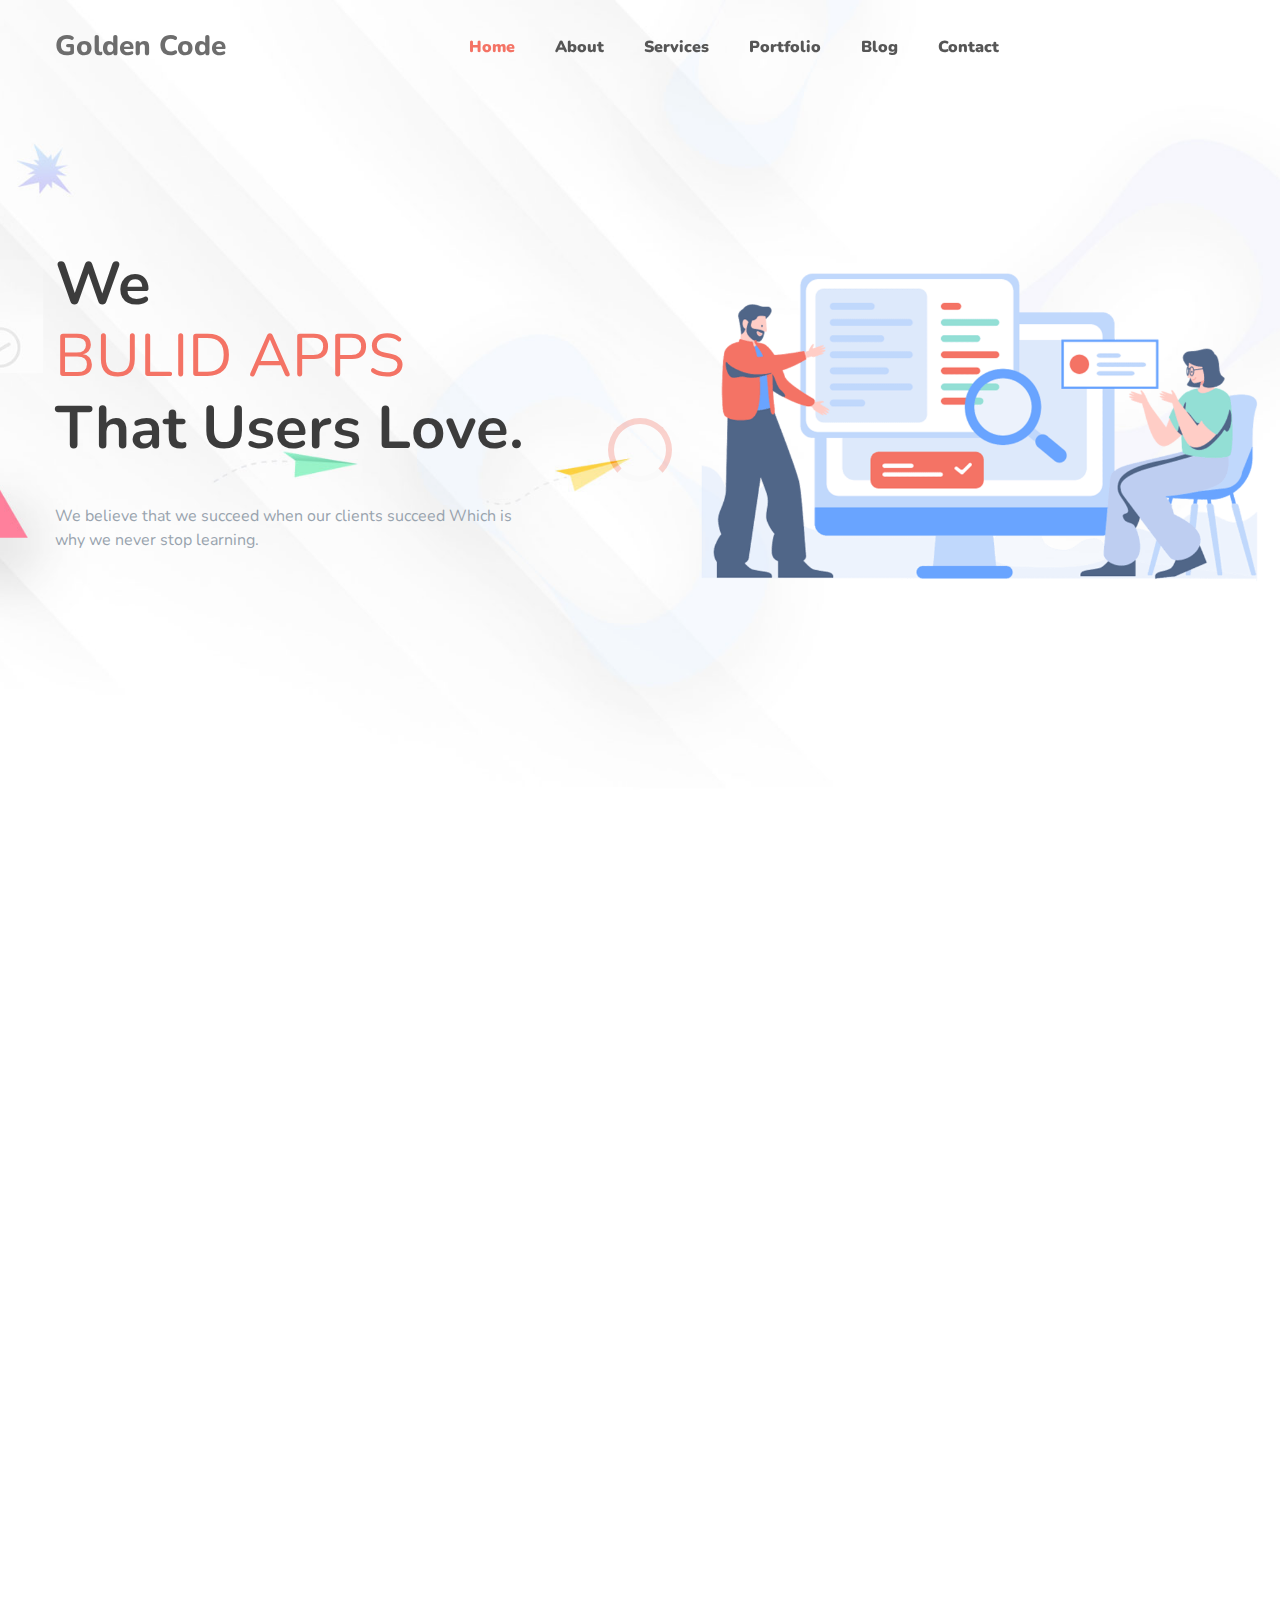
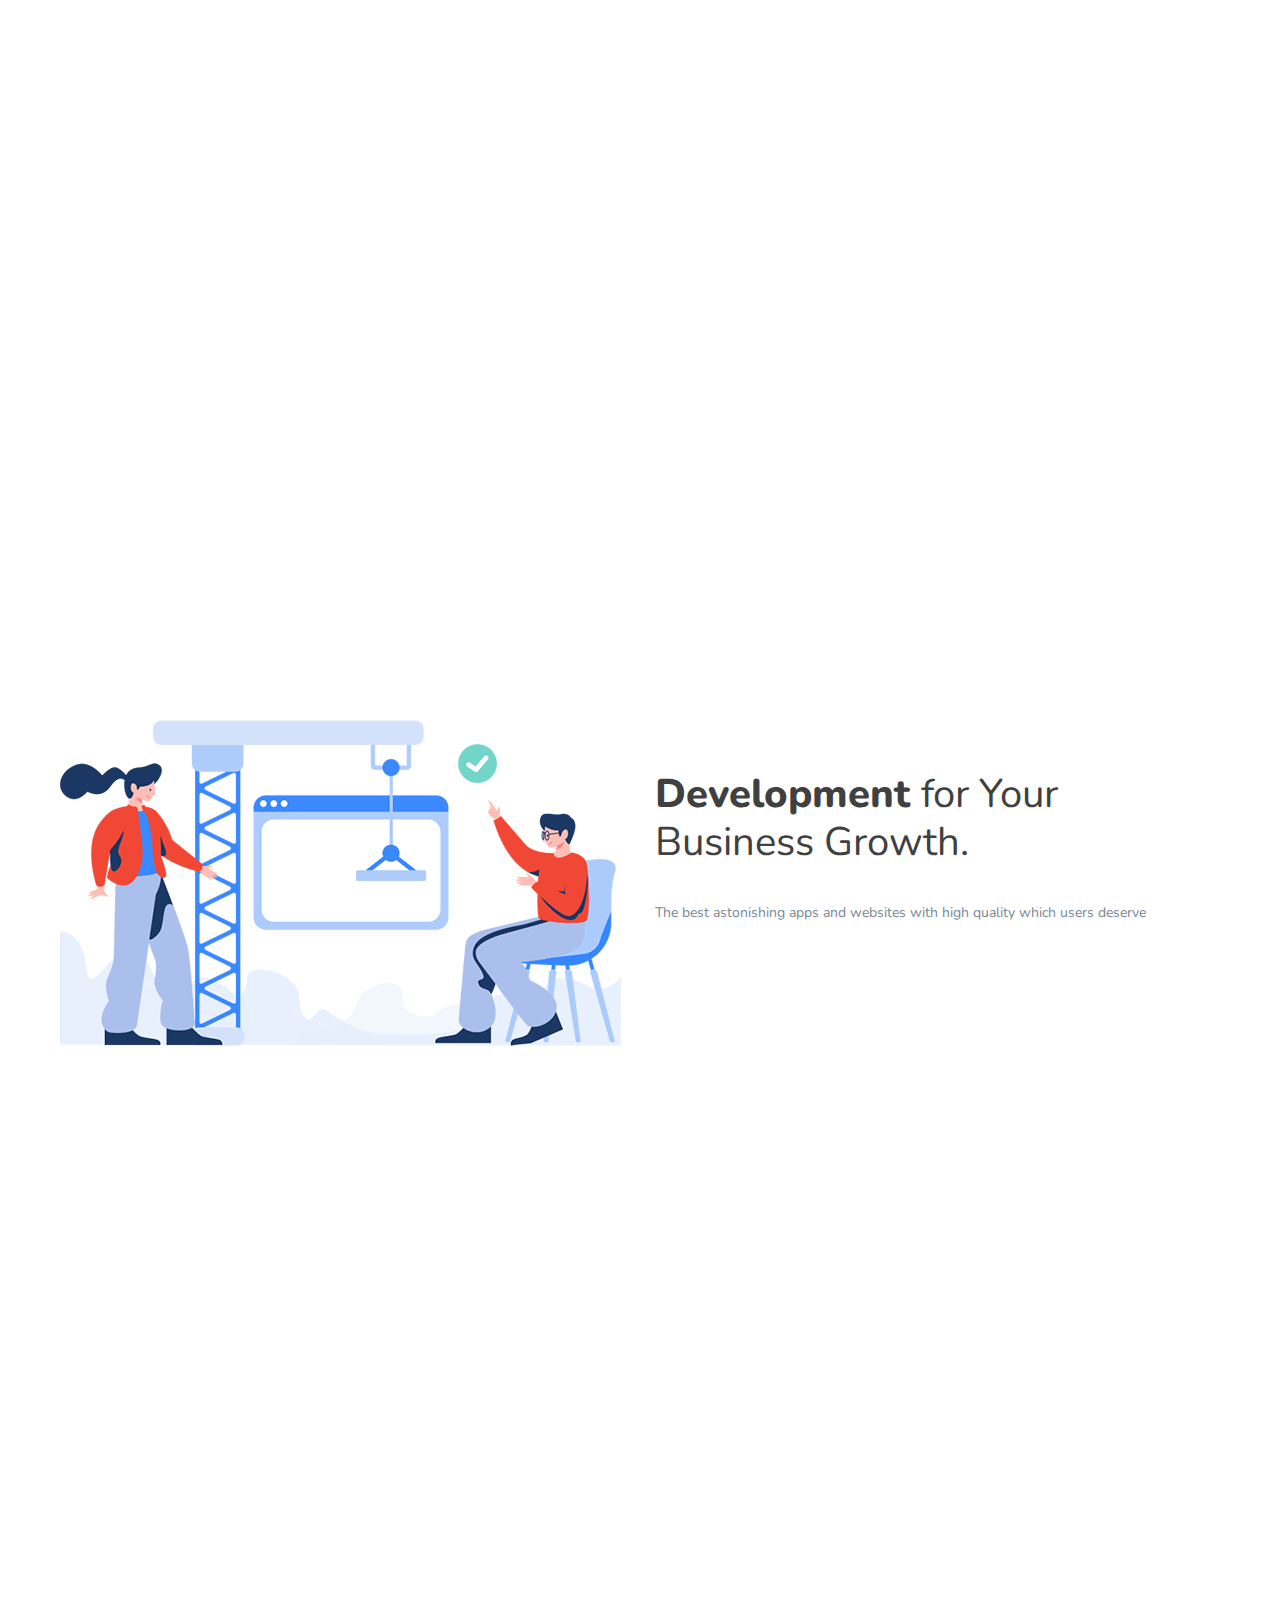
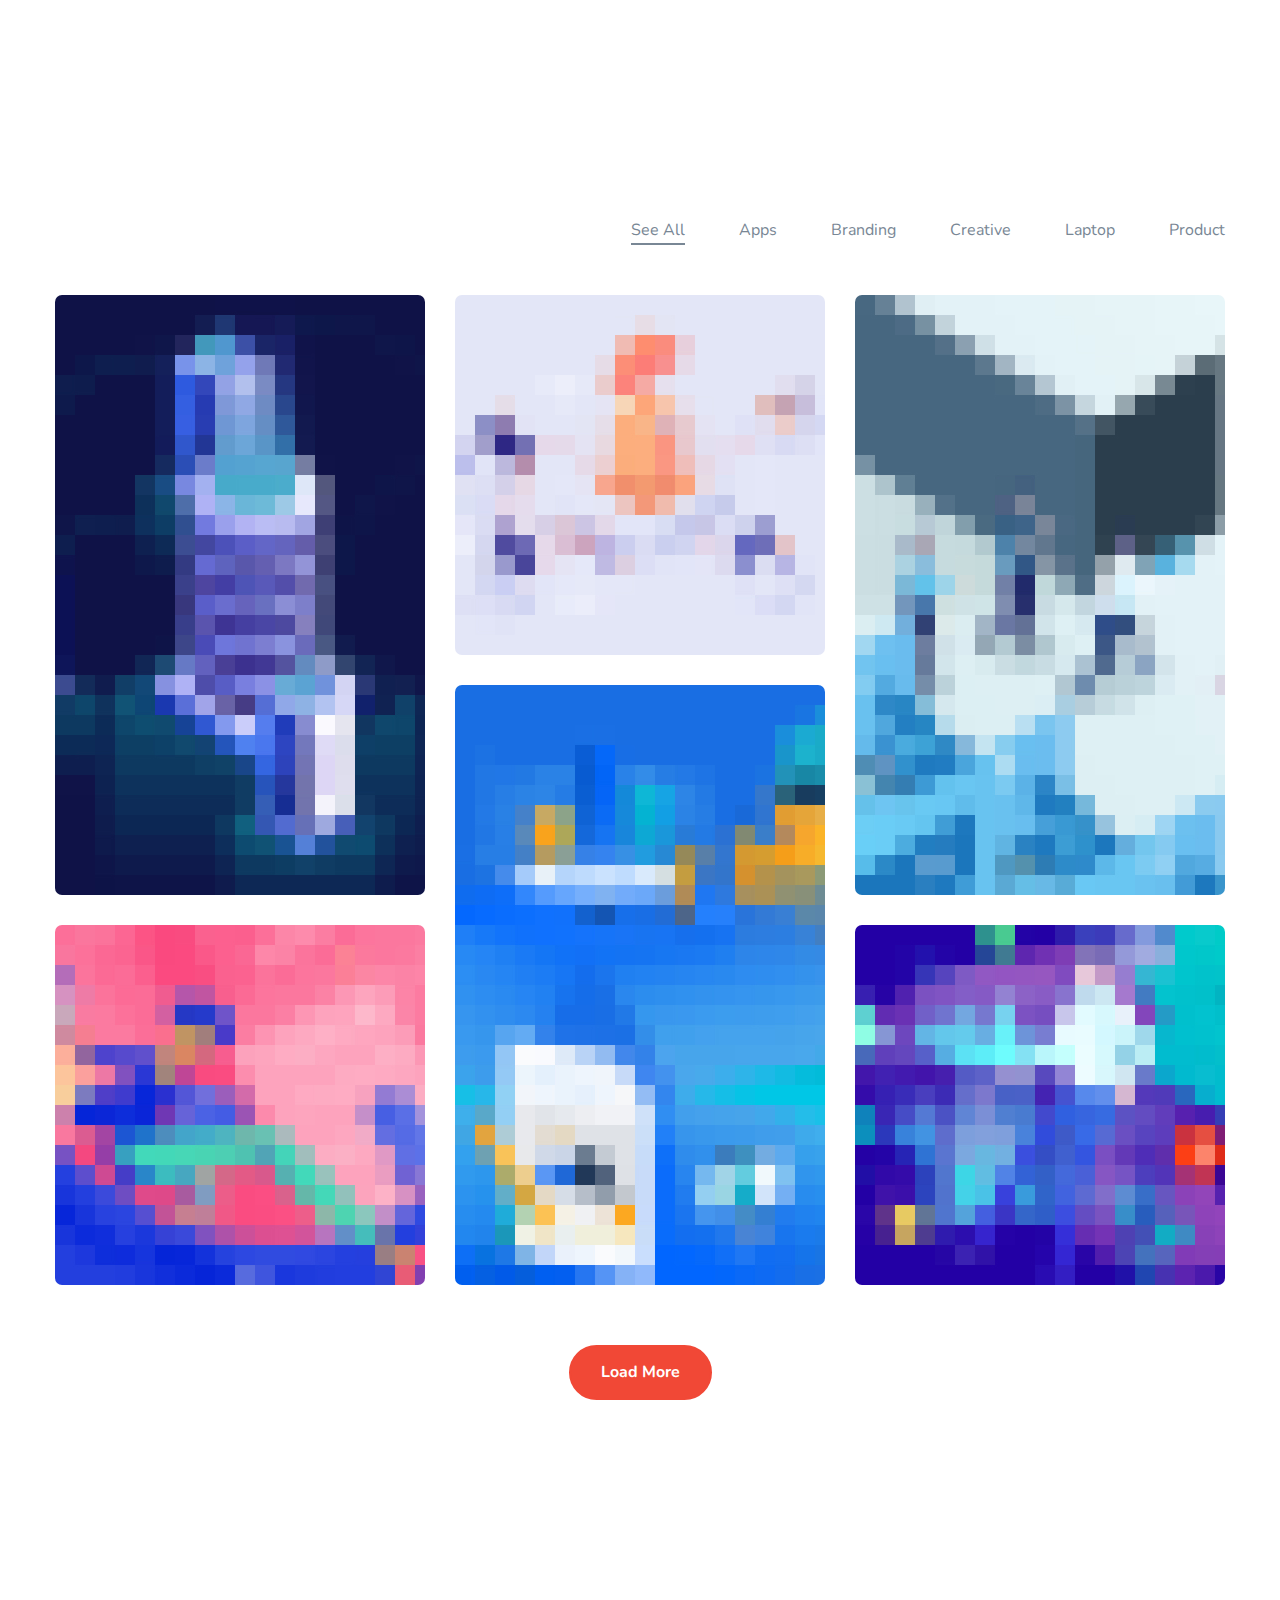
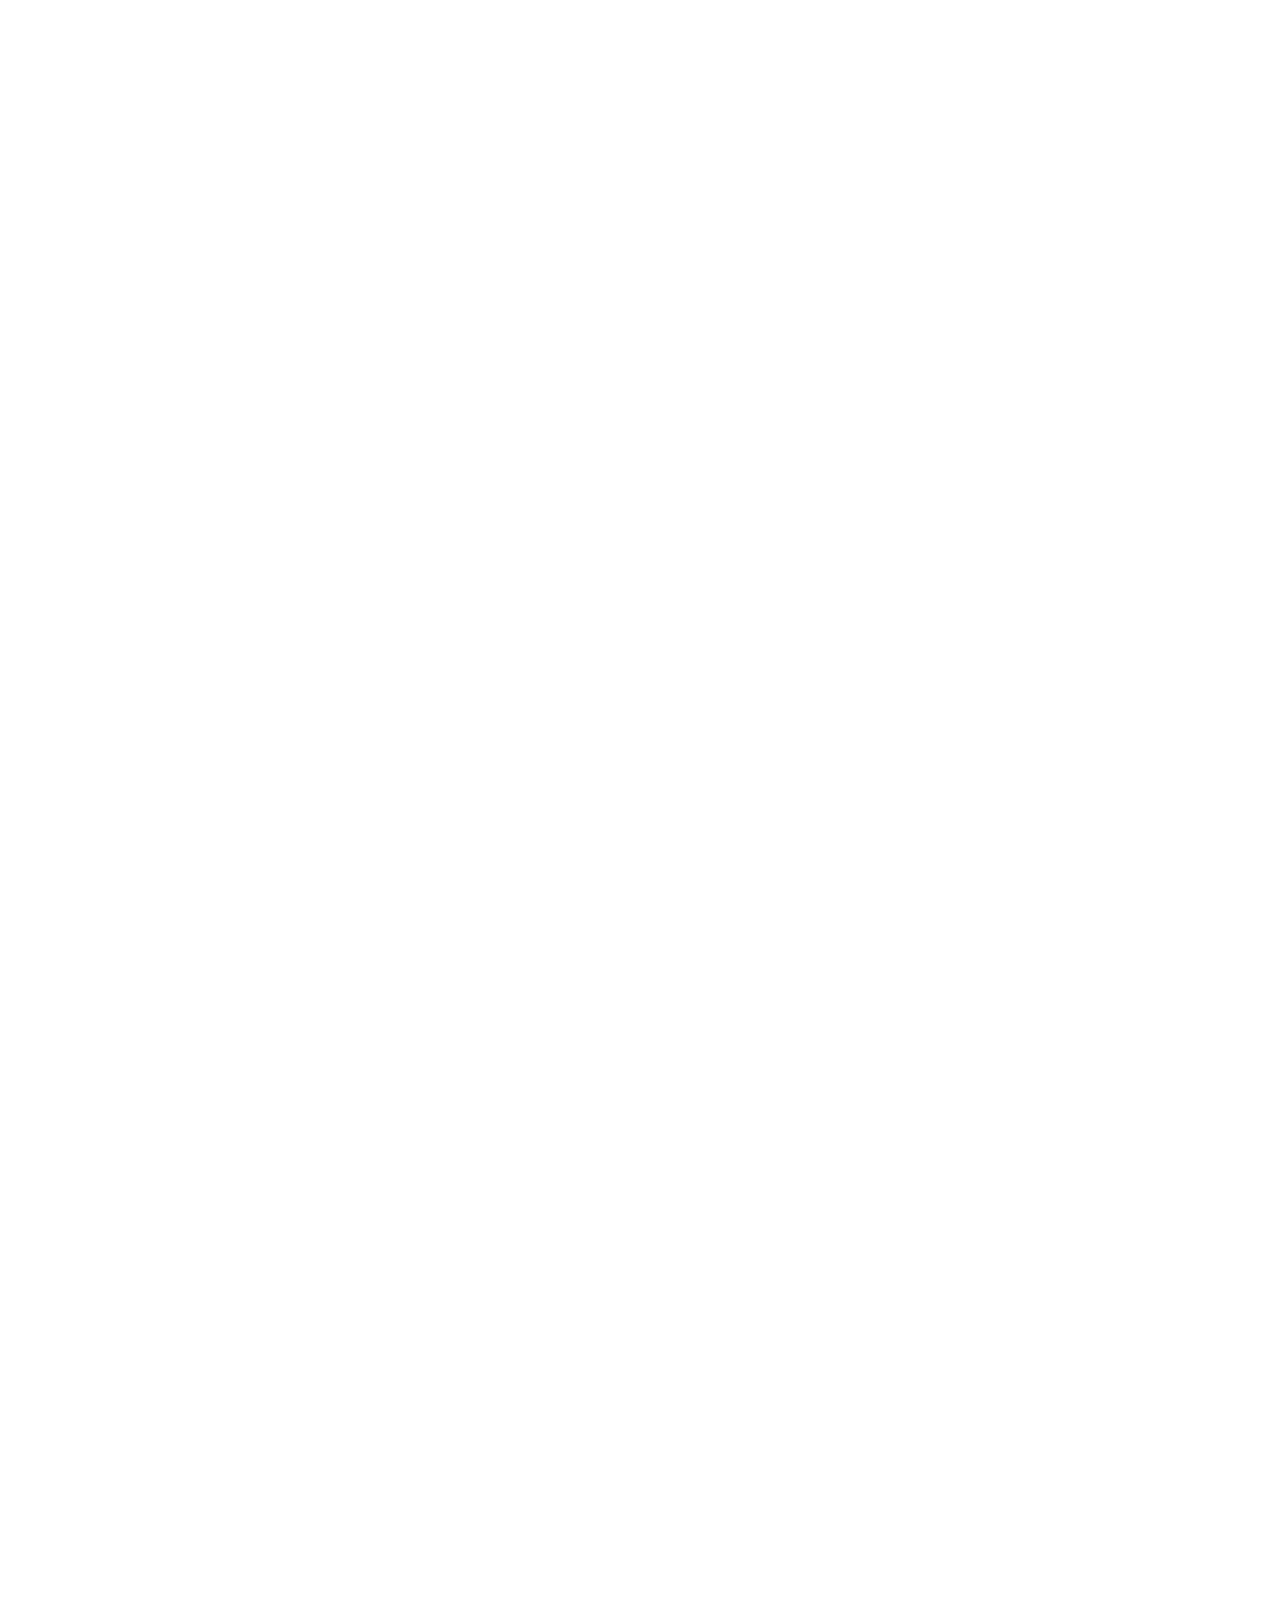
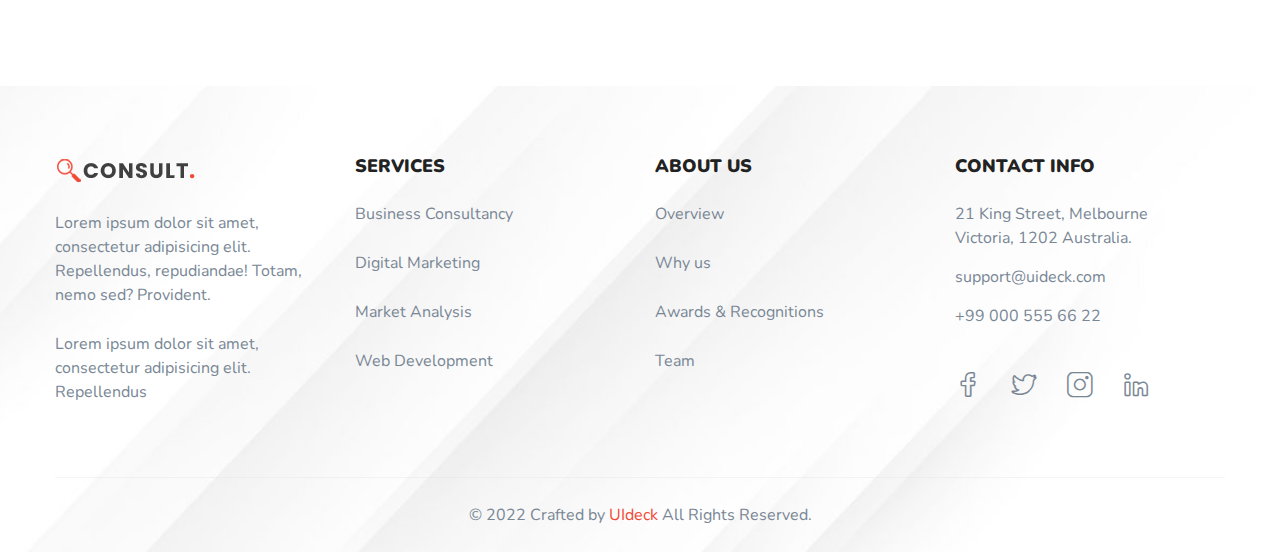
==== index.html @ 2fd20d78 "first commit" ====
<!doctype html>
<html class="no-js" lang="en">

<head>
    <meta charset="utf-8">

    <!--====== Title ======-->
    <title>Golden Code</title>

    <meta name="description" content="">
    <meta name="viewport" content="width=device-width, initial-scale=1">

    <!--====== Favicon Icon ======-->
    <link rel="shortcut icon" href="assets/images/favicon.png" type="image/png">

    <!--====== Slick CSS ======-->
    <link rel="stylesheet" href="assets/css/slick.css">

    <!--====== Font Awesome CSS ======-->
    <link rel="stylesheet" href="assets/css/font-awesome.min.css">

    <!--====== Line Icons CSS ======-->
    <link rel="stylesheet" href="assets/css/LineIcons.css">

    <!--====== Animate CSS ======-->
    <link rel="stylesheet" href="assets/css/animate.css">

    <!--====== Magnific Popup CSS ======-->
    <link rel="stylesheet" href="assets/css/magnific-popup.css">

    <!--====== Bootstrap CSS ======-->
    <link rel="stylesheet" href="assets/css/bootstrap.min.css">

    <!--====== Default CSS ======-->
    <link rel="stylesheet" href="assets/css/default.css">

    <!--====== Style CSS ======-->
    <link rel="stylesheet" href="assets/css/style.css">

</head>

<body>
    <!--[if IE]>
    <p class="browserupgrade">You are using an <strong>outdated</strong> browser. Please <a href="https://browsehappy.com/">upgrade your browser</a> to improve your experience and security.</p>
  <![endif]-->


    <!--====== PRELOADER PART START ======-->

    <div class="preloader">
        <div class="loader">
            <div class="ytp-spinner">
                <div class="ytp-spinner-container">
                    <div class="ytp-spinner-rotator">
                        <div class="ytp-spinner-left">
                            <div class="ytp-spinner-circle"></div>
                        </div>
                        <div class="ytp-spinner-right">
                            <div class="ytp-spinner-circle"></div>
                        </div>
                    </div>
                </div>
            </div>
        </div>
    </div>

    <!--====== PRELOADER PART ENDS ======-->

    <!--====== HEADER PART START ======-->

    <header class="header-area">
        <div class="navbar-area headroom">
            <div class="container">
                <div class="row">
                    <div class="col-lg-12">
                        <nav class="navbar navbar-expand-lg">
                            <a class="navbar-brand" href="index.html">
                                <h3>Golden Code</h3>
                                <!-- <img src="assets/images/logo.png" alt="Logo"> -->
                            </a>
                            <button class="navbar-toggler" type="button" data-toggle="collapse"
                                data-target="#navbarSupportedContent" aria-controls="navbarSupportedContent"
                                aria-expanded="false" aria-label="Toggle navigation">
                                <span class="toggler-icon"></span>
                                <span class="toggler-icon"></span>
                                <span class="toggler-icon"></span>
                            </button>

                            <div class="collapse navbar-collapse sub-menu-bar" id="navbarSupportedContent">
                                <ul id="nav" class="navbar-nav m-auto">
                                    <li class="nav-item active">
                                        <a href="#home">Home</a>
                                    </li>
                                    <li class="nav-item">
                                        <a href="#about">About </a>
                                    </li>
                                    <li class="nav-item">
                                        <a href="#services">Services</a>
                                    </li>
                                    <li class="nav-item">
                                        <a href="#portfolio">Portfolio</a>
                                    </li>
                                    <li class="nav-item">
                                        <a href="#blog">Blog</a>
                                    </li>
                                    <li class="nav-item">
                                        <a href="#contact">Contact</a>
                                    </li>
                                </ul>
                            </div> <!-- navbar collapse -->

                            <!-- <div class="navbar-btn d-none d-sm-inline-block">
                                <a class="main-btn" data-scroll-nav="0" href="#pricing">Download</a>
                            </div> -->
                        </nav> <!-- navbar -->
                    </div>
                </div> <!-- row -->
            </div> <!-- container -->
        </div> <!-- navbar area -->

        <div id="home" class="header-hero bg_cover d-lg-flex align-items-center"
            style="background-image: url(assets/images/header-hero.jpg)">
            <div class="container">
                <div class="row">
                    <div class="col-lg-7">
                        <div class="header-hero-content">
                            <h1 class="hero-title wow fadeInUp" data-wow-duration="1s" data-wow-delay="0.2s"><b>We</b>
                                <br>
                                <span>BULID APPS</span><br> <b>That Users Love.</b>
                            </h1>
                            <p class="text wow fadeInUp" data-wow-duration="1s" data-wow-delay="0.5s">We believe that we
                                succeed when our clients succeed Which is why we never stop learning.</p>
                            <!-- <div class="header-singup wow fadeInUp" data-wow-duration="1s" data-wow-delay="0.8s">
                                <input type="text" placeholder="username@yourdomain.com">
                                <button class="main-btn">Sign Up</button>
                            </div> -->
                        </div> <!-- header hero content -->
                    </div>
                </div> <!-- row -->
            </div> <!-- container -->
            <div class="header-hero-image d-flex align-items-center wow fadeInRightBig" data-wow-duration="1s"
                data-wow-delay="1.1s">
                <div class="image">
                    <img src="assets/images/hero-image.png" alt="Hero Image">
                </div>
            </div> <!-- header hero image -->
        </div> <!-- header hero -->
    </header>

    <!--====== HEADER PART ENDS ======-->

    <!--====== ABOUT PART START ======-->

    <section id="about" class="about-area pt-115">
        <div class="container">
            <div class="row justify-content-center">
                <div class="col-lg-9">
                    <div class="about-title text-center wow fadeInUp" data-wow-duration="1s" data-wow-delay="0.3s">
                        <h6 class="welcome">WELCOME</h6>
                        <h3 class="title"><span>Our 10 years working experience to </span> take care of your business
                            goal.</h3>
                    </div>
                </div>
            </div> <!-- row -->
            <div class="row">
                <div class="col-lg-12">
                    <div class="about-image mt-60 wow fadeIn" data-wow-duration="1s" data-wow-delay="0.5s">
                        <img src="assets/images/about.png" alt="about">
                    </div> <!-- about image -->
                </div>
            </div> <!-- row -->
            <div class="row justify-content-center">
                <div class="col-lg-10">
                    <div class="about-content pt-45">
                        <p class="text wow fadeInUp" data-wow-duration="1s" data-wow-delay="0.4s">Duis et metus et massa
                            tempus lacinia. Class aptent taciti sociosqu ad litora torquent per conubia nostra, per
                            inceptos himenaeos. Maecenas ultricies, orci molestie blandit interdum. ipsum ante
                            pellentesque nisl, eget mollis turpis quam nec eros. ultricies, orci molestie blandit
                            interdum.</p>

                        <div class="about-counter pt-60">
                            <div class="row">
                                <div class="col-sm-4">
                                    <div class="single-counter counter-color-1 mt-30 d-flex wow fadeInUp"
                                        data-wow-duration="1s" data-wow-delay="0.3s">
                                        <div class="counter-shape">
                                            <span class="shape-1"></span>
                                            <span class="shape-2"></span>
                                        </div>
                                        <div class="counter-content media-body">
                                            <span class="counter-count"><span class="counter">150</span></span>
                                            <p class="text">Clients</p>
                                        </div>
                                    </div> <!-- single counter -->
                                </div>
                                <div class="col-sm-4">
                                    <div class="single-counter counter-color-2 mt-30 d-flex wow fadeInUp"
                                        data-wow-duration="1s" data-wow-delay="0.6s">
                                        <div class="counter-shape">
                                            <span class="shape-1"></span>
                                            <span class="shape-2"></span>
                                        </div>
                                        <div class="counter-content media-body">
                                            <span class="counter-count"><span class="counter">99</span>%</span>
                                            <p class="text">Satisfaction</p>
                                        </div>
                                    </div> <!-- single counter -->
                                </div>
                                <div class="col-sm-4">
                                    <div class="single-counter counter-color-3 mt-30 d-flex wow fadeInUp"
                                        data-wow-duration="1s" data-wow-delay="0.9s">
                                        <div class="counter-shape">
                                            <span class="shape-1"></span>
                                            <span class="shape-2"></span>
                                        </div>
                                        <div class="counter-content media-body">
                                            <span class="counter-count"><span class="counter">90</span></span>
                                            <p class="text">Projects</p>
                                        </div>
                                    </div> <!-- single counter -->
                                </div>
                            </div> <!-- row -->
                        </div> <!-- about counter -->
                    </div> <!-- about content -->
                </div>
            </div> <!-- row -->
        </div> <!-- container -->
    </section>
    <!--====== ABOUT PART ENDS ======-->

    <!--====== OUR SERVICE PART START ======-->

    <section id="services" class="our-services-area pt-115">
        <div class="container">
            <div class="row justify-content-center">
                <div class="col-xl-5 col-lg-6 col-md-8 col-sm-9">
                    <div class="section-title text-center wow fadeInUp" data-wow-duration="1s" data-wow-delay="0.2s">
                        <h3 class="sub-title">Our services</h3>
                        <h4 class="title"><span>Our Featured Service That We Provide</span></h4>
                    </div> <!-- section title -->
                </div>
            </div> <!-- row -->
            <div class="row">
                <div class="col-lg-12">
                    <div class="our-services-tab pt-30">
                        <ul class="nav justify-content-center wow fadeIn" data-wow-duration="1s" data-wow-delay="0.5s"
                            id="myTab" role="tablist">
                            <li class="nav-item">
                                <a class="active" id="business-tab" data-toggle="tab" href="#business" role="tab"
                                    aria-controls="business" aria-selected="true">
                                    <i class="lni-briefcase"></i> <span>Development</span>
                                </a>
                            </li>
                            <li class="nav-item">
                                <a id="digital-tab" data-toggle="tab" href="#digital" role="tab" aria-controls="digital"
                                    aria-selected="false">
                                    <i class="lni-bullhorn"></i> <span>Creative Design</span>
                                </a>
                            </li>

                            <li class="nav-item">
                                <a id="market-tab" data-toggle="tab" href="#market" role="tab" aria-controls="market"
                                    aria-selected="false">
                                    <i class="lni-stats-up"></i> <span>Market <br> Analysis</span>
                                </a>
                            </li>
                        </ul>
                        <div class="tab-content" id="myTabContent">
                            <div class="tab-pane fade show active" id="business" role="tabpanel"
                                aria-labelledby="business-tab">
                                <div class="row">
                                    <div class="col-lg-6">
                                        <div class="our-services-image">
                                            <img src="assets/images/our-service-1.jpg" alt="service">
                                        </div> <!-- our services image -->
                                    </div>
                                    <div class="col-lg-6">
                                        <div class="our-services-content mt-145">
                                            <h3 class="services-title">Development
                                                <span>for Your Business Growth.</span>
                                            </h3>
                                            <p class="text">The best astonishing apps and websites with high quality
                                                which users deserve</p>

                                            <!-- <div class="our-services-progress d-flex align-items-center mt-55">
                                                <div class="circle" id="circles-1"></div>
                                                <div class="progress-content">
                                                    <h4 class="progress-title">Consultancy<br> Agency Skill.</h4>
                                                </div>
                                            </div> -->
                                        </div> <!-- our services content -->
                                    </div>
                                </div> <!-- row -->
                            </div>

                            <div class="tab-pane fade" id="digital" role="tabpanel" aria-labelledby="digital-tab">
                                <div class="row">
                                    <div class="col-lg-6">
                                        <div class="our-services-image mt-50">
                                            <img src="assets/images/our-service-1.jpg" alt="service">
                                        </div> <!-- our services image -->
                                    </div>
                                    <div class="col-lg-6">
                                        <div class="our-services-content mt-45">
                                            <h3 class="services-title">Digital Marketing <span>for Your Business
                                                    Growth.</span></h3>
                                            <p class="text">We provide the best UI/UX Design, Campaign Designs
                                                Animation, & Video production</p>

                                            <div class="our-services-progress d-flex align-items-center mt-55">
                                                <div class="circle" id="circles-2"></div>
                                                <div class="progress-content">
                                                    <h4 class="progress-title">Digital Marketing <br> Skill.</h4>
                                                </div>
                                            </div>
                                        </div> <!-- our services content -->
                                    </div>
                                </div> <!-- row -->
                            </div>

                            <div class="tab-pane fade" id="market" role="tabpanel" aria-labelledby="market-tab">
                                <div class="row">
                                    <div class="col-lg-6">
                                        <div class="our-services-image mt-50">
                                            <img src="assets/images/our-service-1.jpg" alt="service">
                                        </div> <!-- our services image -->
                                    </div>
                                    <div class="col-lg-6">
                                        <div class="our-services-content mt-45">
                                            <h3 class="services-title">Market Analysis <span>for Your Business
                                                    Growth.</span></h3>
                                            <p class="text">Lorem ipsum dolor sit amet, consectetur adipiscing elit. Nam
                                                nec est arcu. Maecenas semper tortor. <br> <br> In elementum in risus
                                                sed commodo. Phasellus nisi ligula, luctus at tempor vitae, placerat at
                                                ante. Cras sed consequat justo. Curabitur laoreet eu est vel convallis.
                                            </p>

                                            <div class="our-services-progress d-flex align-items-center mt-55">
                                                <div class="circle" id="circles-3"></div>
                                                <div class="progress-content">
                                                    <h4 class="progress-title">Market Analysis <br> Agency Skill.</h4>
                                                </div>
                                            </div>
                                        </div> <!-- our services content -->
                                    </div>
                                </div> <!-- row -->
                            </div>
                        </div> <!-- tab content -->
                    </div> <!-- our services tab -->
                </div>
            </div> <!-- row -->
        </div> <!-- container -->
    </section>

    <!--====== OUR SERVICE PART ENDS ======-->

    <!--====== SERVICE PART START ======-->

    <section id="service" class="service-area pt-105">
        <div class="container">
            <div class="row">
                <div class="col-lg-6 col-md-8">
                    <div class="section-title wow fadeInUp" data-wow-duration="1s" data-wow-delay="0.2s">
                        <h6 class="sub-title">Why Us</h6>
                        <h4 class="title">The reasons to choose us <span>as your business partner</span></h4>
                    </div> <!-- section title -->
                </div>
            </div> <!-- row -->
            <div class="service-wrapper mt-60 wow fadeInUp" data-wow-duration="1s" data-wow-delay="0.6s">
                <div class="row no-gutters justify-content-center">
                    <div class="col-lg-4 col-md-7">
                        <div class="single-service d-flex">
                            <div class="service-icon">
                                <img src="assets/images/service-1.png" alt="Icon">
                            </div>
                            <div class="service-content media-body">
                                <h4 class="service-title">Highly Experienced</h4>
                                <p class="text">Some hardworking People are Working Day and Night to provide you highly scalable product .</p>
                            </div>
                            <div class="shape shape-1">
                                <img src="assets/images/shape/shape-1.svg" alt="shape">
                            </div>
                            <div class="shape shape-2">
                                <img src="assets/images/shape/shape-2.svg" alt="shape">
                            </div>
                        </div> <!-- single service -->
                    </div>
                    <div class="col-lg-4 col-md-7">
                        <div class="single-service service-border d-flex">
                            <div class="service-icon">
                                <img src="assets/images/service-2.png" alt="Icon">
                            </div>
                            <div class="service-content media-body">
                                <h4 class="service-title">Bunch of Services</h4>
                                <p class="text">GREAT Responsive & Strong Competitive People.</p>
                            </div>
                            <div class="shape shape-3">
                                <img src="assets/images/shape/shape-3.svg" alt="shape">
                            </div>
                        </div> <!-- single service -->
                    </div>
                    <div class="col-lg-4 col-md-7">
                        <div class="single-service d-flex">
                            <div class="service-icon">
                                <img src="assets/images/service-3.png" alt="Icon">
                            </div>
                            <div class="service-content media-body">
                                <h4 class="service-title">Quality Support</h4>
                                <p class="text"> Training and communication method remotely. <br> 24/7 Hour online supports..</p>
                            </div>
                            <div class="shape shape-4">
                                <img src="assets/images/shape/shape-4.svg" alt="shape">
                            </div>
                            <div class="shape shape-5">
                                <img src="assets/images/shape/shape-5.svg" alt="shape">
                            </div>
                        </div> <!-- single service -->
                    </div>
                </div> <!-- row -->
                <div class="row">
                    <div class="col-lg-12">
                        <div class="service-btn text-center pt-25 pb-15">
                            <a class="main-btn main-btn-2" href="#">All Services</a>
                        </div> <!-- service btn -->
                    </div>
                </div> <!-- row -->
            </div> <!-- service wrapper -->
        </div> <!-- container -->
    </section>

    <!--====== SERVICE PART ENDS ======-->

    <!--====== PROJECT GALLERY PART START ======-->

    <section id="portfolio" class="project-masonry-area pt-115">
        <div class="container">
            <div class="row align-items-end">
                <div class="col-lg-4">
                    <div class="section-title pb-20  wow fadeIn" data-wow-duration="1s" data-wow-delay="0.4s">
                        <h6 class="sub-title">Portfolio</h6>
                        <h4 class="title">Portfolio <span>Gallery.</span></h4>
                    </div> <!-- section title -->
                </div>
                <div class="col-lg-8">
                    <div class="project-menu text-center text-sm-left text-lg-right pb-20">
                        <ul>
                            <li class="active" data-filter="*">See All</li>
                            <li data-filter=".apps">Apps</li>
                            <li data-filter=".branding">Branding</li>
                            <li data-filter=".creative">Creative</li>
                            <li data-filter=".laptop">Laptop</li>
                            <li data-filter=".product">Product</li>
                        </ul>
                    </div> <!-- project menu -->
                </div>
            </div> <!-- row -->
            <div class="row grid">
                <div class="col-lg-4 col-sm-6 grid-item apps creative laptop">
                    <div class="single-gallery gallery-masonry mt-30">
                        <div class="gallery-image">
                            <img src="assets/images/protfolio-1.jpg" alt="protfolio">
                        </div>
                        <div class="gallery-icon">
                            <a class="image-popup" href="assets/images/protfolio-1.jpg">
                                <span></span>
                            </a>
                        </div>
                    </div> <!-- single gallery -->
                </div>
                <div class="col-lg-4 col-sm-6 grid-item branding creative">
                    <div class="single-gallery gallery-masonry mt-30">
                        <div class="gallery-image">
                            <img src="assets/images/protfolio-2.jpg" alt="protfolio">
                        </div>
                        <div class="gallery-icon">
                            <a class="image-popup" href="assets/images/protfolio-2.jpg">
                                <span></span>
                            </a>
                        </div>
                    </div> <!-- single gallery -->
                </div>
                <div class="col-lg-4 col-sm-6 grid-item apps branding product">
                    <div class="single-gallery gallery-masonry mt-30">
                        <div class="gallery-image">
                            <img src="assets/images/protfolio-3.jpg" alt="protfolio">
                        </div>
                        <div class="gallery-icon">
                            <a class="image-popup" href="assets/images/protfolio-3.jpg">
                                <span></span>
                            </a>
                        </div>
                    </div> <!-- single gallery -->
                </div>
                <div class="col-lg-4 col-sm-6 grid-item laptop product">
                    <div class="single-gallery gallery-masonry mt-30">
                        <div class="gallery-image">
                            <img src="assets/images/protfolio-5.jpg" alt="protfolio">
                        </div>
                        <div class="gallery-icon">
                            <a class="image-popup" href="assets/images/protfolio-5.jpg">
                                <span></span>
                            </a>
                        </div>
                    </div> <!-- single gallery -->
                </div>
                <div class="col-lg-4 col-sm-6 grid-item branding creative">
                    <div class="single-gallery gallery-masonry mt-30">
                        <div class="gallery-image">
                            <img src="assets/images/protfolio-4.jpg" alt="protfolio">
                        </div>
                        <div class="gallery-icon">
                            <a class="image-popup" href="assets/images/protfolio-4.jpg">
                                <span></span>
                            </a>
                        </div>
                    </div> <!-- single gallery -->
                </div>
                <div class="col-lg-4 col-sm-6 grid-item apps laptop product">
                    <div class="single-gallery gallery-masonry mt-30">
                        <div class="gallery-image">
                            <img src="assets/images/protfolio-6.jpg" alt="protfolio">
                        </div>
                        <div class="gallery-icon">
                            <a class="image-popup" href="assets/images/protfolio-6.jpg">
                                <span></span>
                            </a>
                        </div>
                    </div> <!-- single gallery -->
                </div>
            </div> <!-- row -->
            <div class="row">
                <div class="col-lg-12">
                    <div class="gallery-btn mt-60 text-center">
                        <a class="main-btn" href="#">Load More</a>
                    </div>
                </div>
            </div> <!-- row -->
        </div> <!-- container -->
    </section>

    <!--====== PROJECT GALLERY PART ENDS ======-->

    <!--====== PRICING PART START ======-->



    <!--====== PRICING PART ENDS ======-->

    <!--====== TESTIMONIAL PART START ======-->

    <section id="testimonial" class="testimonial-area pt-70 pb-120">
        <div class="container">
            <div class="row justify-content-between">
                <div class="col-xl-5 col-lg-6">
                    <div class="testimonial-left-content mt-45 wow fadeIn" data-wow-duration="1s" data-wow-delay="0.3s">
                        <div class="section-title">
                            <h6 class="sub-title">Testimonials</h6>
                            <h4 class="title">What Client Says, About Us</h4>
                        </div> <!-- section title -->
                        <ul class="testimonial-line">
                            <li></li>
                            <li></li>
                            <li></li>
                            <li></li>
                        </ul>
                        <!-- <p class="text">Duis et metus et massa tempus lacinia. Class aptent taciti sociosqu ad litora
                            torquent per conubia nostra, per inceptos himenaeos. Maecenas ultricies, orci molestie
                            blandit interdum. <br> <br> ipsum ante pellentesque nisl, eget mollis turpis quam nec eros.
                            ultricies, orci molestie blandit interdum.</p> -->
                    </div> <!-- testimonial left content -->
                </div>
                <div class="col-lg-6">
                    <div class="testimonial-right-content mt-50 wow fadeIn" data-wow-duration="1s"
                        data-wow-delay="0.6s">
                        <div class="quota">
                            <i class="lni-quotation"></i>
                        </div>
                        <div class="testimonial-content-wrapper testimonial-active">
                            <div class="single-testimonial">
                                <div class="testimonial-text">
                                    <p class="text">“Praesent scelerisque, odio eu fermentum malesuada, nisi arcu
                                        volutpat nisl, sit amet convallis nunc turp.”</p>
                                </div>
                                <div class="testimonial-author d-sm-flex justify-content-between">
                                    <div class="author-info d-flex align-items-center">
                                        <div class="author-image">
                                            <img src="assets/images/author-1.jpg" alt="author">
                                        </div>
                                        <div class="author-name media-body">
                                            <h5 class="name">John Doe</h5>
                                            <span class="sub-title">CEO, Alphabet</span>
                                        </div>
                                    </div>
                                    <div class="author-review">
                                        <ul class="star">
                                            <li><i class="lni-star"></i></li>
                                            <li><i class="lni-star"></i></li>
                                            <li><i class="lni-star"></i></li>
                                            <li><i class="lni-star"></i></li>
                                            <li><i class="lni-star"></i></li>
                                        </ul>
                                        <span class="review">( 7 Reviews )</span>
                                    </div>
                                </div>
                            </div> <!-- single testimonial -->
                            <div class="single-testimonial">
                                <div class="testimonial-text">
                                    <p class="text">“Praesent scelerisque, odio eu fermentum malesuada, nisi arcu
                                        volutpat nisl, sit amet convallis nunc turp.”</p>
                                </div>
                                <div class="testimonial-author d-sm-flex justify-content-between">
                                    <div class="author-info d-flex align-items-center">
                                        <div class="author-image">
                                            <img src="assets/images/author-2.jpg" alt="author">
                                        </div>
                                        <div class="author-name media-body">
                                            <h5 class="name">John Doe</h5>
                                            <span class="sub-title">CEO, Alphabet</span>
                                        </div>
                                    </div>
                                    <div class="author-review">
                                        <ul class="star">
                                            <li><i class="lni-star"></i></li>
                                            <li><i class="lni-star"></i></li>
                                            <li><i class="lni-star"></i></li>
                                            <li><i class="lni-star"></i></li>
                                            <li><i class="lni-star"></i></li>
                                        </ul>
                                        <span class="review">( 7 Reviews )</span>
                                    </div>
                                </div>
                            </div> <!-- single testimonial -->
                            <div class="single-testimonial">
                                <div class="testimonial-text">
                                    <p class="text">“Praesent scelerisque, odio eu fermentum malesuada, nisi arcu
                                        volutpat nisl, sit amet convallis nunc turp.”</p>
                                </div>
                                <div class="testimonial-author d-sm-flex justify-content-between">
                                    <div class="author-info d-flex align-items-center">
                                        <div class="author-image">
                                            <img src="assets/images/author-3.jpg" alt="author">
                                        </div>
                                        <div class="author-name media-body">
                                            <h5 class="name">John Doe</h5>
                                            <span class="sub-title">CEO, Alphabet</span>
                                        </div>
                                    </div>
                                    <div class="author-review">
                                        <ul class="star">
                                            <li><i class="lni-star"></i></li>
                                            <li><i class="lni-star"></i></li>
                                            <li><i class="lni-star"></i></li>
                                            <li><i class="lni-star"></i></li>
                                            <li><i class="lni-star"></i></li>
                                        </ul>
                                        <span class="review">( 7 Reviews )</span>
                                    </div>
                                </div>
                            </div> <!-- single testimonial -->
                        </div> <!-- testimonial content wrapper -->
                    </div> <!-- testimonial right content -->
                </div>
            </div> <!-- row -->
        </div> <!-- container -->
    </section>

    <!--====== TESTIMONIAL PART ENDS ======-->




    <!--====== CONTACT PART START ======-->

    <section id="contact" class="contact-area pt-120 pb-120">
        <div class="container">
            <div class="row justify-content-center">
                <div class="col-lg-4">
                    <div class="section-title text-center pb-20 wow fadeInUp" data-wow-duration="1s"
                        data-wow-delay="0.3s">
                        <h6 class="sub-title">Our Contact</h6>
                        <h4 class="title">Get In <span>Touch.</span></h4>
                    </div> <!-- section title -->
                </div>
            </div> <!-- row -->
            <div class="contact-info pt-30">
                <div class="row">
                    <!-- <div class="col-lg-4 col-md-6">
                        <div class="single-contact-info contact-color-1 mt-30 d-flex  wow fadeInUp"
                            data-wow-duration="1s" data-wow-delay="0.3s">
                            <div class="contact-info-icon">
                                <i class="lni-map-marker"></i>
                            </div>
                            <div class="contact-info-content media-body">
                                <p class="text">21 King Street, Melbourne <br> Victoria, 1202 Australia.</p>
                            </div>
                        </div>
                    </div> -->
                    <div class="col-lg-6 col-md-6">
                        <div class="single-contact-info contact-color-2 mt-30 d-flex  wow fadeInUp"
                            data-wow-duration="1s" data-wow-delay="0.6s">
                            <div class="contact-info-icon">
                                <i class="lni-envelope"></i>
                            </div>
                            <div class="contact-info-content media-body">
                                <!-- <p class="text">hello@uideck.com</p> -->
                                <p class="text">support@goldencoode.com</p>
                            </div>
                        </div> <!-- single contact info -->
                    </div>
                    <div class="col-lg-6 col-md-6">
                        <div class="single-contact-info contact-color-3 mt-30 d-flex  wow fadeInUp"
                            data-wow-duration="1s" data-wow-delay="0.9s">
                            <div class="contact-info-icon">
                                <i class="lni-phone"></i>
                            </div>
                            <div class="contact-info-content media-body">
                                <p class="text">+02 115 010 104</p>
                                <!-- <p class="text">+88 999 5555 444</p> -->
                            </div>
                        </div> <!-- single contact info -->
                    </div>
                </div> <!-- row -->
            </div> <!-- contact info -->
            <div class="row">
                <div class="col-lg-12">
                    <div class="contact-wrapper-form pt-115  wow fadeInUpBig" data-wow-duration="1s"
                        data-wow-delay="0.5s">
                        <h4 class="contact-title pb-10"><i class="lni-envelope"></i> Leave <span>A Message.</span></h4>

                        <form id="contact-form" action="assets/contact.php" method="post">
                            <div class="row">
                                <div class="col-md-6">
                                    <div class="contact-form mt-45">
                                        <label>Enter Your Name</label>
                                        <input type="text" name="name" placeholder="Full Name">
                                    </div> <!-- contact-form -->
                                </div>
                                <div class="col-md-6">
                                    <div class="contact-form mt-45">
                                        <label>Enter Your Email</label>
                                        <input type="email" name="email" placeholder="Email">
                                    </div> <!-- contact-form -->
                                </div>
                                <div class="col-md-12">
                                    <div class="contact-form mt-45">
                                        <label>Your Message</label>
                                        <textarea name="message" placeholder="Enter your message..."></textarea>
                                    </div> <!-- contact-form -->
                                </div>
                                <p class="form-message"></p>
                                <div class="col-md-12">
                                    <div class="contact-form mt-45">
                                        <button type="submit" class="main-btn">Send Now</button>
                                    </div> <!-- contact-form -->
                                </div>
                            </div> <!-- row -->
                        </form>
                    </div> <!-- contact wrapper form -->
                </div>
            </div> <!-- row -->
        </div> <!-- container -->
    </section>

    <!--====== CONTACT PART ENDS ======-->

    <!--====== FOOTER PART START ======-->

    <footer id="footer" class="footer-area bg_cover" style="background-image: url(assets/images/footer-bg.jpg)">
        <div class="container">
            <div class="footer-widget pt-30 pb-70">
                <div class="row">
                    <div class="col-lg-3 col-sm-6 order-sm-1 order-lg-1">
                        <div class="footer-about pt-40">
                            <a href="#">
                                <img src="assets/images/logo.png" alt="Logo">
                            </a>
                            <p class="text">Lorem ipsum dolor sit amet, consectetur adipisicing elit. Repellendus,
                                repudiandae! Totam, nemo sed? Provident.</p>
                            <p class="text">Lorem ipsum dolor sit amet, consectetur adipisicing elit. Repellendus</p>
                        </div> <!-- footer about -->
                    </div>
                    <div class="col-lg-3 col-sm-6 order-sm-3 order-lg-2">
                        <div class="footer-link pt-40">
                            <div class="footer-title">
                                <h5 class="title">Services</h5>
                            </div>
                            <ul>
                                <li><a href="#">Business Consultancy</a></li>
                                <li><a href="#">Digital Marketing</a></li>
                                <li><a href="#">Market Analysis</a></li>
                                <li><a href="#">Web Development</a></li>
                            </ul>
                        </div> <!-- footer link -->
                    </div>
                    <div class="col-lg-3 col-sm-6 order-sm-4 order-lg-3">
                        <div class="footer-link pt-40">
                            <div class="footer-title">
                                <h5 class="title">About Us</h5>
                            </div>
                            <ul>
                                <li><a href="#">Overview</a></li>
                                <li><a href="#">Why us</a></li>
                                <li><a href="#">Awards & Recognitions</a></li>
                                <li><a href="#">Team</a></li>
                            </ul>
                        </div> <!-- footer link -->
                    </div>
                    <div class="col-lg-3 col-sm-6 order-sm-2 order-lg-4">
                        <div class="footer-contact pt-40">
                            <div class="footer-title">
                                <h5 class="title">Contact Info</h5>
                            </div>
                            <div class="contact pt-10">
                                <p class="text">21 King Street, Melbourne <br>
                                    Victoria, 1202 Australia.</p>
                                <p class="text">support@uideck.com</p>
                                <p class="text">+99 000 555 66 22</p>

                                <ul class="social mt-40">
                                    <li><a href="#"><i class="lni-facebook"></i></a></li>
                                    <li><a href="#"><i class="lni-twitter"></i></a></li>
                                    <li><a href="#"><i class="lni-instagram"></i></a></li>
                                    <li><a href="#"><i class="lni-linkedin"></i></a></li>
                                </ul>
                            </div> <!-- contact -->
                        </div> <!-- footer contact -->
                    </div>
                </div> <!-- row -->
            </div> <!-- footer widget -->
            <div class="footer-copyright text-center">
                <p class="text">© 2022 Crafted by <a href="https://uideck.com" rel="nofollow">UIdeck</a> All Rights
                    Reserved.</p>
            </div>
        </div> <!-- container -->
    </footer>

    <!--====== FOOTER PART ENDS ======-->

    <!--====== BACK TOP TOP PART START ======-->

    <a href="#" class="back-to-top"><i class="lni-chevron-up"></i></a>

    <!--====== BACK TOP TOP PART ENDS ======-->




    <!--====== Jquery js ======-->
    <script src="assets/js/vendor/jquery-1.12.4.min.js"></script>
    <script src="assets/js/vendor/modernizr-3.7.1.min.js"></script>

    <!--====== Bootstrap js ======-->
    <script src="assets/js/popper.min.js"></script>
    <script src="assets/js/bootstrap.min.js"></script>

    <!--====== Slick js ======-->
    <script src="assets/js/slick.min.js"></script>

    <!--====== Isotope js ======-->
    <script src="assets/js/imagesloaded.pkgd.min.js"></script>
    <script src="assets/js/isotope.pkgd.min.js"></script>

    <!--====== Counter Up js ======-->
    <script src="assets/js/waypoints.min.js"></script>
    <script src="assets/js/jquery.counterup.min.js"></script>

    <!--====== Circles js ======-->
    <script src="assets/js/circles.min.js"></script>

    <!--====== Appear js ======-->
    <script src="assets/js/jquery.appear.min.js"></script>

    <!--====== WOW js ======-->
    <script src="assets/js/wow.min.js"></script>

    <!--====== Headroom js ======-->
    <script src="assets/js/headroom.min.js"></script>

    <!--====== Jquery Nav js ======-->
    <script src="assets/js/jquery.nav.js"></script>

    <!--====== Scroll It js ======-->
    <script src="assets/js/scrollIt.min.js"></script>

    <!--====== Magnific Popup js ======-->
    <script src="assets/js/jquery.magnific-popup.min.js"></script>

    <!--====== Main js ======-->
    <script src="assets/js/main.js"></script>

</body>

</html>
---- assets/css/default.css ----
/* Deafult Margin & Padding */
/*-- Margin Top --*/
.mt-5 {
	margin-top: 5px;
}
.mt-10 {
	margin-top: 10px;
}
.mt-15 {
	margin-top: 15px;
}
.mt-20 {
	margin-top: 20px;
}
.mt-25 {
	margin-top: 25px;
}
.mt-30 {
	margin-top: 30px;
}
.mt-35 {
	margin-top: 35px;
}
.mt-40 {
	margin-top: 40px;
}
.mt-45 {
	margin-top: 45px;
}
.mt-50 {
	margin-top: 50px;
}
.mt-55 {
	margin-top: 55px;
}
.mt-60 {
	margin-top: 60px;
}
.mt-65 {
	margin-top: 65px;
}
.mt-70 {
	margin-top: 70px;
}
.mt-75 {
	margin-top: 75px;
}
.mt-80 {
	margin-top: 80px;
}
.mt-85 {
	margin-top: 85px;
}
.mt-90 {
	margin-top: 90px;
}
.mt-95 {
	margin-top: 95px;
}
.mt-100 {
	margin-top: 100px;
}
.mt-105 {
	margin-top: 105px;
}
.mt-110 {
	margin-top: 110px;
}
.mt-115 {
	margin-top: 115px;
}
.mt-120 {
	margin-top: 120px;
}
.mt-125 {
	margin-top: 125px;
}
.mt-130 {
	margin-top: 130px;
}
.mt-135 {
	margin-top: 135px;
}
.mt-140 {
	margin-top: 140px;
}
.mt-145 {
	margin-top: 145px;
}
.mt-150 {
	margin-top: 150px;
}
.mt-155 {
	margin-top: 155px;
}
.mt-160 {
	margin-top: 160px;
}
.mt-165 {
	margin-top: 165px;
}
.mt-170 {
	margin-top: 170px;
}
.mt-175 {
	margin-top: 175px;
}
.mt-180 {
	margin-top: 180px;
}
.mt-185 {
	margin-top: 185px;
}
.mt-190 {
	margin-top: 190px;
}
.mt-195 {
	margin-top: 195px;
}
.mt-200 {
	margin-top: 200px;
}
/*-- Margin Bottom --*/

.mb-5 {
	margin-bottom: 5px;
}
.mb-10 {
	margin-bottom: 10px;
}
.mb-15 {
	margin-bottom: 15px;
}
.mb-20 {
	margin-bottom: 20px;
}
.mb-25 {
	margin-bottom: 25px;
}
.mb-30 {
	margin-bottom: 30px;
}
.mb-35 {
	margin-bottom: 35px;
}
.mb-40 {
	margin-bottom: 40px;
}
.mb-45 {
	margin-bottom: 45px;
}
.mb-50 {
	margin-bottom: 50px;
}
.mb-55 {
	margin-bottom: 55px;
}
.mb-60 {
	margin-bottom: 60px;
}
.mb-65 {
	margin-bottom: 65px;
}
.mb-70 {
	margin-bottom: 70px;
}
.mb-75 {
	margin-bottom: 75px;
}
.mb-80 {
	margin-bottom: 80px;
}
.mb-85 {
	margin-bottom: 85px;
}
.mb-90 {
	margin-bottom: 90px;
}
.mb-95 {
	margin-bottom: 95px;
}
.mb-100 {
	margin-bottom: 100px;
}
.mb-105 {
	margin-bottom: 105px;
}
.mb-110 {
	margin-bottom: 110px;
}
.mb-115 {
	margin-bottom: 115px;
}
.mb-120 {
	margin-bottom: 120px;
}
.mb-125 {
	margin-bottom: 125px;
}
.mb-130 {
	margin-bottom: 130px;
}
.mb-135 {
	margin-bottom: 135px;
}
.mb-140 {
	margin-bottom: 140px;
}
.mb-145 {
	margin-bottom: 145px;
}
.mb-150 {
	margin-bottom: 150px;
}
.mb-155 {
	margin-bottom: 155px;
}
.mb-160 {
	margin-bottom: 160px;
}
.mb-165 {
	margin-bottom: 165px;
}
.mb-170 {
	margin-bottom: 170px;
}
.mb-175 {
	margin-bottom: 175px;
}
.mb-180 {
	margin-bottom: 180px;
}
.mb-185 {
	margin-bottom: 185px;
}
.mb-190 {
	margin-bottom: 190px;
}
.mb-195 {
	margin-bottom: 195px;
}
.mb-200 {
	margin-bottom: 200px;
}
/*-- margin left --*/
.ml-5 {
	margin-left: 5px;
}
.ml-10 {
	margin-left: 10px;
}
.ml-15 {
	margin-left: 15px;
}
.ml-20 {
	margin-left: 20px;
}
.ml-25 {
	margin-left: 25px;
}
.ml-30 {
	margin-left: 30px;
}
.ml-35 {
	margin-left: 35px;
}
.ml-40 {
	margin-left: 40px;
}
.ml-45 {
	margin-left: 45px;
}
.ml-50 {
	margin-left: 50px;
}
.ml-55 {
	margin-left: 55px;
}
.ml-60 {
	margin-left: 60px;
}
.ml-65 {
	margin-left: 65px;
}
.ml-70 {
	margin-left: 70px;
}
.ml-75 {
	margin-left: 75px;
}
.ml-80 {
	margin-left: 80px;
}
.ml-85 {
	margin-left: 85px;
}
.ml-90 {
	margin-left: 90px;
}
.ml-95 {
	margin-left: 95px;
}
.ml-100 {
	margin-left: 100px;
}
.ml-105 {
	margin-left: 105px;
}
.ml-110 {
	margin-left: 110px;
}
.ml-115 {
	margin-left: 115px;
}
.ml-120 {
	margin-left: 120px;
}
.ml-125 {
	margin-left: 125px;
}
.ml-130 {
	margin-left: 130px;
}
.ml-135 {
	margin-left: 135px;
}
.ml-140 {
	margin-left: 140px;
}
.ml-145 {
	margin-left: 145px;
}
.ml-150 {
	margin-left: 150px;
}
.ml-155 {
	margin-left: 155px;
}
.ml-160 {
	margin-left: 160px;
}
.ml-165 {
	margin-left: 165px;
}
.ml-170 {
	margin-left: 170px;
}
.ml-175 {
	margin-left: 175px;
}
.ml-180 {
	margin-left: 180px;
}
.ml-185 {
	margin-left: 185px;
}
.ml-190 {
	margin-left: 190px;
}
.ml-195 {
	margin-left: 195px;
}
.ml-200 {
	margin-left: 200px;
}
/*-- margin right --*/
.mr-5 {
	margin-right: 5px;
}
.mr-10 {
	margin-right: 10px;
}
.mr-15 {
	margin-right: 15px;
}
.mr-20 {
	margin-right: 20px;
}
.mr-25 {
	margin-right: 25px;
}
.mr-30 {
	margin-right: 30px;
}
.mr-35 {
	margin-right: 35px;
}
.mr-40 {
	margin-right: 40px;
}
.mr-45 {
	margin-right: 45px;
}
.mr-50 {
	margin-right: 50px;
}
.mr-55 {
	margin-right: 55px;
}
.mr-60 {
	margin-right: 60px;
}
.mr-65 {
	margin-right: 65px;
}
.mr-70 {
	margin-right: 70px;
}
.mr-75 {
	margin-right: 75px;
}
.mr-80 {
	margin-right: 80px;
}
.mr-85 {
	margin-right: 85px;
}
.mr-90 {
	margin-right: 90px;
}
.mr-95 {
	margin-right: 95px;
}
.mr-100 {
	margin-right: 100px;
}
.mr-105 {
	margin-right: 105px;
}
.mr-110 {
	margin-right: 110px;
}
.mr-115 {
	margin-right: 115px;
}
.mr-120 {
	margin-right: 120px;
}
.mr-125 {
	margin-right: 125px;
}
.mr-130 {
	margin-right: 130px;
}
.mr-135 {
	margin-right: 135px;
}
.mr-140 {
	margin-right: 140px;
}
.mr-145 {
	margin-right: 145px;
}
.mr-150 {
	margin-right: 150px;
}
.mr-155 {
	margin-right: 155px;
}
.mr-160 {
	margin-right: 160px;
}
.mr-165 {
	margin-right: 165px;
}
.mr-170 {
	margin-right: 170px;
}
.mr-175 {
	margin-right: 175px;
}
.mr-180 {
	margin-right: 180px;
}
.mr-185 {
	margin-right: 185px;
}
.mr-190 {
	margin-right: 190px;
}
.mr-195 {
	margin-right: 195px;
}
.mr-200 {
	margin-right: 200px;
}


/*-- Padding Top --*/

.pt-5 {
	padding-top: 5px;
}
.pt-10 {
	padding-top: 10px;
}
.pt-15 {
	padding-top: 15px;
}
.pt-20 {
	padding-top: 20px;
}
.pt-25 {
	padding-top: 25px;
}
.pt-30 {
	padding-top: 30px;
}
.pt-35 {
	padding-top: 35px;
}
.pt-40 {
	padding-top: 40px;
}
.pt-45 {
	padding-top: 45px;
}
.pt-50 {
	padding-top: 50px;
}
.pt-55 {
	padding-top: 55px;
}
.pt-60 {
	padding-top: 60px;
}
.pt-65 {
	padding-top: 65px;
}
.pt-70 {
	padding-top: 70px;
}
.pt-75 {
	padding-top: 75px;
}
.pt-80 {
	padding-top: 80px;
}
.pt-85 {
	padding-top: 85px;
}
.pt-90 {
	padding-top: 90px;
}
.pt-95 {
	padding-top: 95px;
}
.pt-100 {
	padding-top: 100px;
}
.pt-105 {
	padding-top: 105px;
}
.pt-110 {
	padding-top: 110px;
}
.pt-115 {
	padding-top: 115px;
}
.pt-120 {
	padding-top: 120px;
}
.pt-125 {
	padding-top: 125px;
}
.pt-130 {
	padding-top: 130px;
}
.pt-135 {
	padding-top: 135px;
}
.pt-140 {
	padding-top: 140px;
}
.pt-145 {
	padding-top: 145px;
}
.pt-150 {
	padding-top: 150px;
}
.pt-155 {
	padding-top: 155px;
}
.pt-160 {
	padding-top: 160px;
}
.pt-165 {
	padding-top: 165px;
}
.pt-170 {
	padding-top: 170px;
}
.pt-175 {
	padding-top: 175px;
}
.pt-180 {
	padding-top: 180px;
}
.pt-185 {
	padding-top: 185px;
}
.pt-190 {
	padding-top: 190px;
}
.pt-195 {
	padding-top: 195px;
}
.pt-200 {
	padding-top: 200px;
}
/*-- Padding Bottom --*/

.pb-5 {
	padding-bottom: 5px;
}
.pb-10 {
	padding-bottom: 10px;
}
.pb-15 {
	padding-bottom: 15px;
}
.pb-20 {
	padding-bottom: 20px;
}
.pb-25 {
	padding-bottom: 25px;
}
.pb-30 {
	padding-bottom: 30px;
}
.pb-35 {
	padding-bottom: 35px;
}
.pb-40 {
	padding-bottom: 40px;
}
.pb-45 {
	padding-bottom: 45px;
}
.pb-50 {
	padding-bottom: 50px;
}
.pb-55 {
	padding-bottom: 55px;
}
.pb-60 {
	padding-bottom: 60px;
}
.pb-65 {
	padding-bottom: 65px;
}
.pb-70 {
	padding-bottom: 70px;
}
.pb-75 {
	padding-bottom: 75px;
}
.pb-80 {
	padding-bottom: 80px;
}
.pb-85 {
	padding-bottom: 85px;
}
.pb-90 {
	padding-bottom: 90px;
}
.pb-95 {
	padding-bottom: 95px;
}
.pb-100 {
	padding-bottom: 100px;
}
.pb-105 {
	padding-bottom: 105px;
}
.pb-110 {
	padding-bottom: 110px;
}
.pb-115 {
	padding-bottom: 115px;
}
.pb-120 {
	padding-bottom: 120px;
}
.pb-125 {
	padding-bottom: 125px;
}
.pb-130 {
	padding-bottom: 130px;
}
.pb-135 {
	padding-bottom: 135px;
}
.pb-140 {
	padding-bottom: 140px;
}
.pb-145 {
	padding-bottom: 145px;
}
.pb-150 {
	padding-bottom: 150px;
}
.pb-155 {
	padding-bottom: 155px;
}
.pb-160 {
	padding-bottom: 160px;
}
.pb-165 {
	padding-bottom: 165px;
}
.pb-170 {
	padding-bottom: 170px;
}
.pb-175 {
	padding-bottom: 175px;
}
.pb-180 {
	padding-bottom: 180px;
}
.pb-185 {
	padding-bottom: 185px;
}
.pb-190 {
	padding-bottom: 190px;
}
.pb-195 {
	padding-bottom: 195px;
}
.pb-200 {
	padding-bottom: 200px;
}

/*-- Padding left --*/

.pl-0 {
	padding-left: 0px;
}
.pl-5 {
	padding-left: 5px;
}
.pl-10 {
	padding-left: 10px;
}
.pl-15 {
	padding-left: 15px;
}
.pl-20 {
	padding-left: 20px;
}
.pl-25 {
	padding-left: 25px;
}
.pl-30 {
	padding-left: 30px;
}
.pl-35 {
	padding-left: 35px;
}
.pl-40 {
	padding-left: 40px;
}
.pl-45 {
	padding-left: 45px;
}
.pl-50 {
	padding-left: 50px;
}
.pl-55 {
	padding-left: 55px;
}
.pl-60 {
	padding-left: 60px;
}
.pl-65 {
	padding-left: 65px;
}
.pl-70 {
	padding-left: 70px;
}
.pl-75 {
	padding-left: 75px;
}
.pl-80 {
	padding-left: 80px;
}
.pl-85 {
	padding-left: 85px;
}
.pl-90 {
	padding-left: 90px;
}
.pl-100 {
	padding-left: 100px;
}
.pl-105 {
	padding-left: 105px;
}
.pl-110 {
	padding-left: 110px;
}
.pl-115 {
	padding-left: 115px;
}
.pl-120 {
	padding-left: 120px;
}
.pl-125 {
	padding-left: 125px;
}
/*-- Padding right --*/

.pr-0 {
	padding-right: 0px;
}
.pr-5 {
	padding-right: 5px;
}
.pr-10 {
	padding-right: 10px;
}
.pr-15 {
	padding-right: 15px;
}
.pr-20 {
	padding-right: 20px;
}
.pr-25 {
	padding-right: 25px;
}
.pr-30 {
	padding-right: 30px;
}
.pr-35 {
	padding-right: 35px;
}
.pr-40 {
	padding-right: 40px;
}
.pr-45 {
	padding-right: 45px;
}
.pr-50 {
	padding-right: 50px;
}
.pr-55 {
	padding-right: 55px;
}
.pr-60 {
	padding-right: 60px;
}
.pr-65 {
	padding-right: 65px;
}
.pr-70 {
	padding-right: 70px;
}
.pr-75 {
	padding-right: 75px;
}
.pr-80 {
	padding-right: 80px;
}
.pr-85 {
	padding-right: 85px;
}
.pr-90 {
	padding-right: 90px;
}
.pr-95 {
	padding-right: 95px;
}
.pr-100 {
	padding-right: 100px;
}
.pr-105 {
	padding-right: 105px;
}
/* Background Color */

.gray-bg {
	background: #f6f6f6;
}
.white-bg {
	background: #fff;
}
.black-bg {
	background: #222;
}
/* Color */

.white {
	color: #fff;
}
.black {
	color: #222;
}
/* black overlay */

[data-overlay] {
	position: relative;
}
[data-overlay]::before {
	background: #000 none repeat scroll 0 0;
	content: "";
	height: 100%;
	left: 0;
	position: absolute;
	top: 0;
	width: 100%;
	z-index: 1;
}
[data-overlay="3"]::before {
	opacity: 0.3;
}
[data-overlay="4"]::before {
	opacity: 0.4;
}
[data-overlay="5"]::before {
	opacity: 0.5;
}
[data-overlay="6"]::before {
	opacity: 0.6;
}
[data-overlay="7"]::before {
	opacity: 0.7;
}
[data-overlay="8"]::before {
	opacity: 0.8;
}
[data-overlay="9"]::before {
	opacity: 0.9;
}
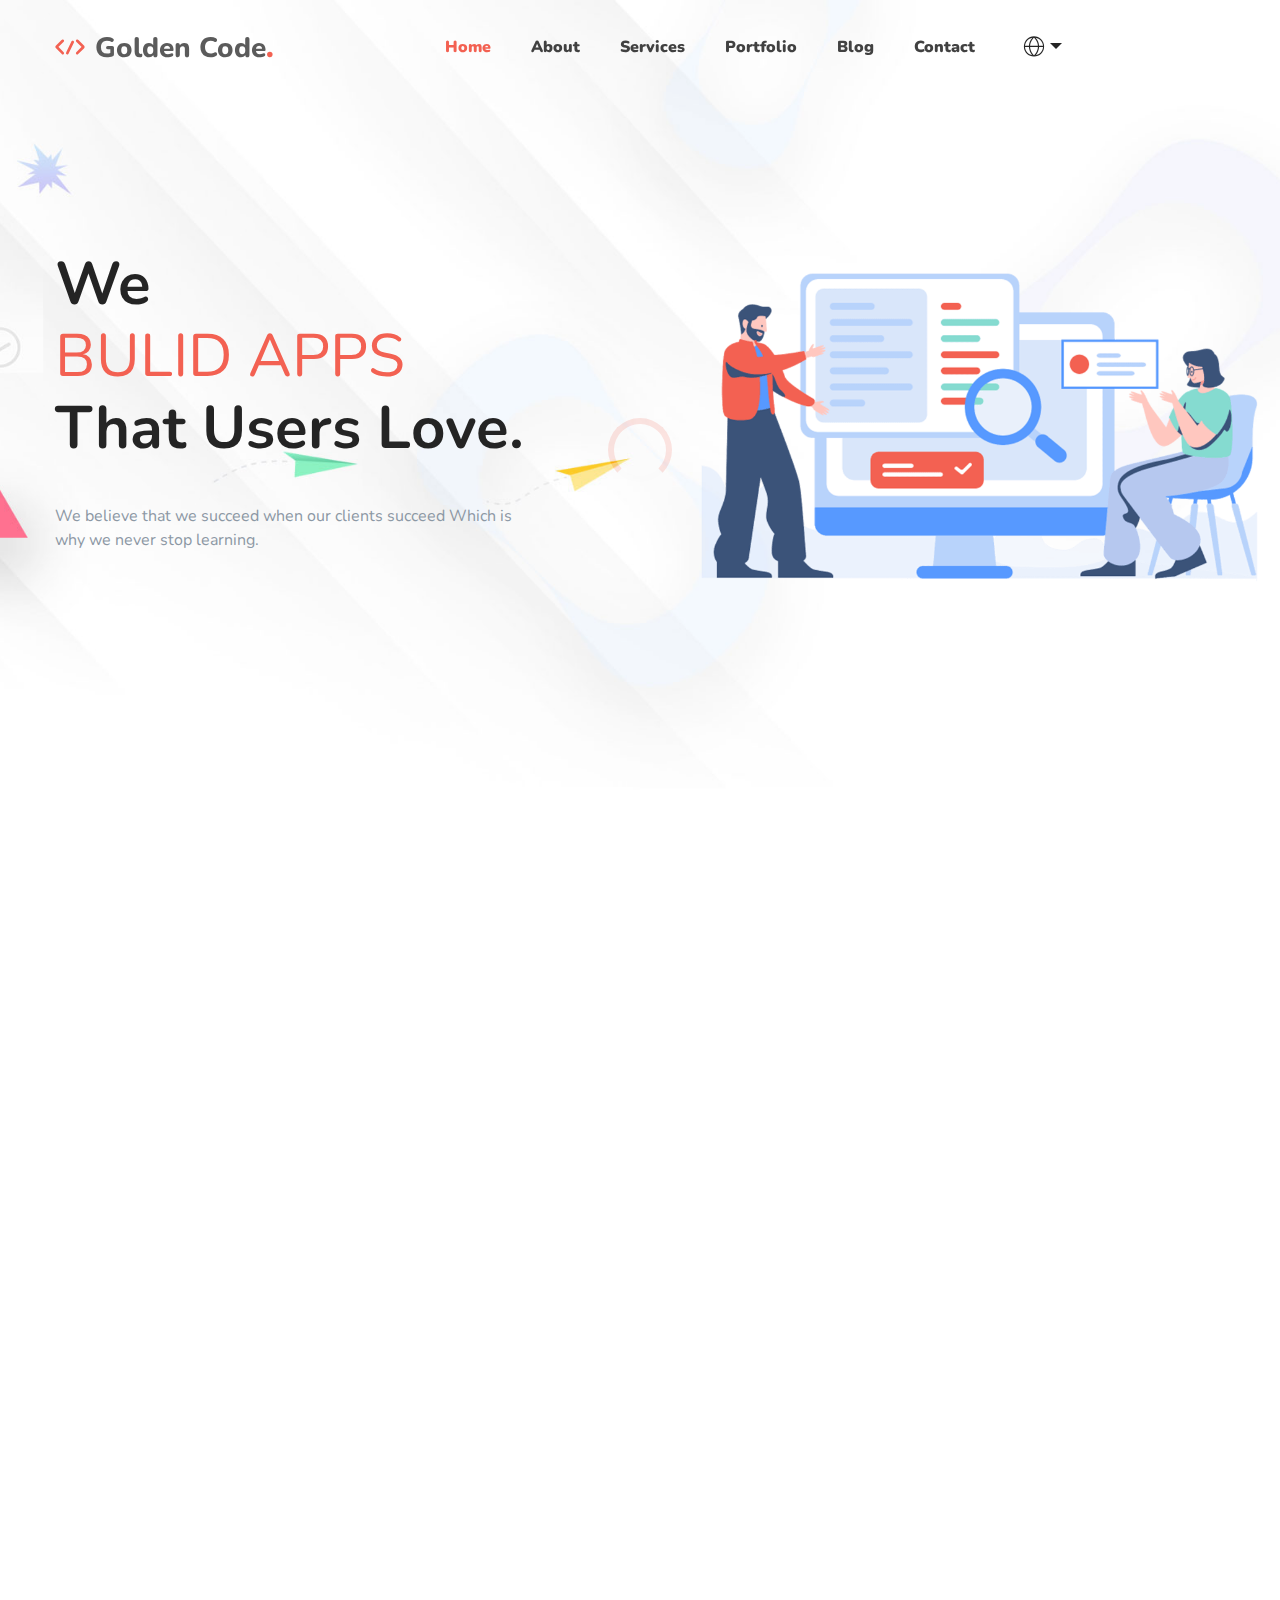
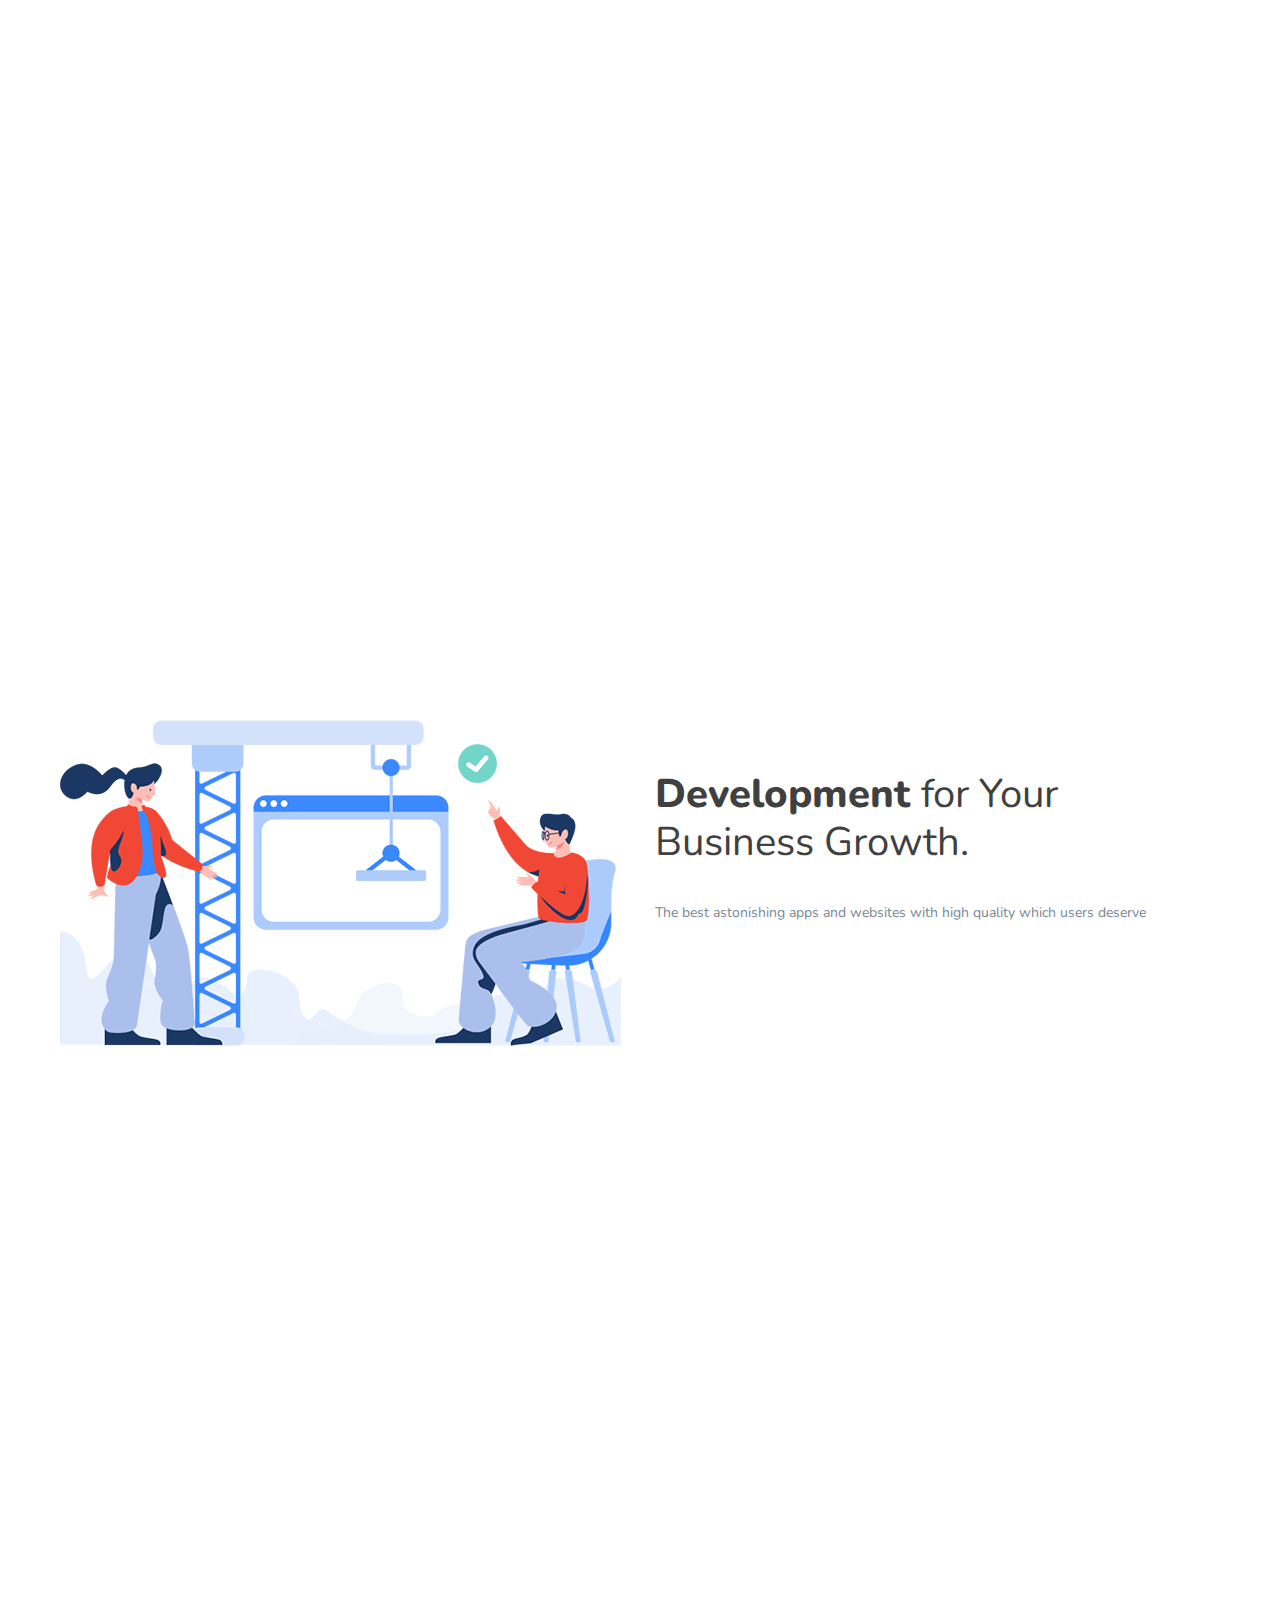
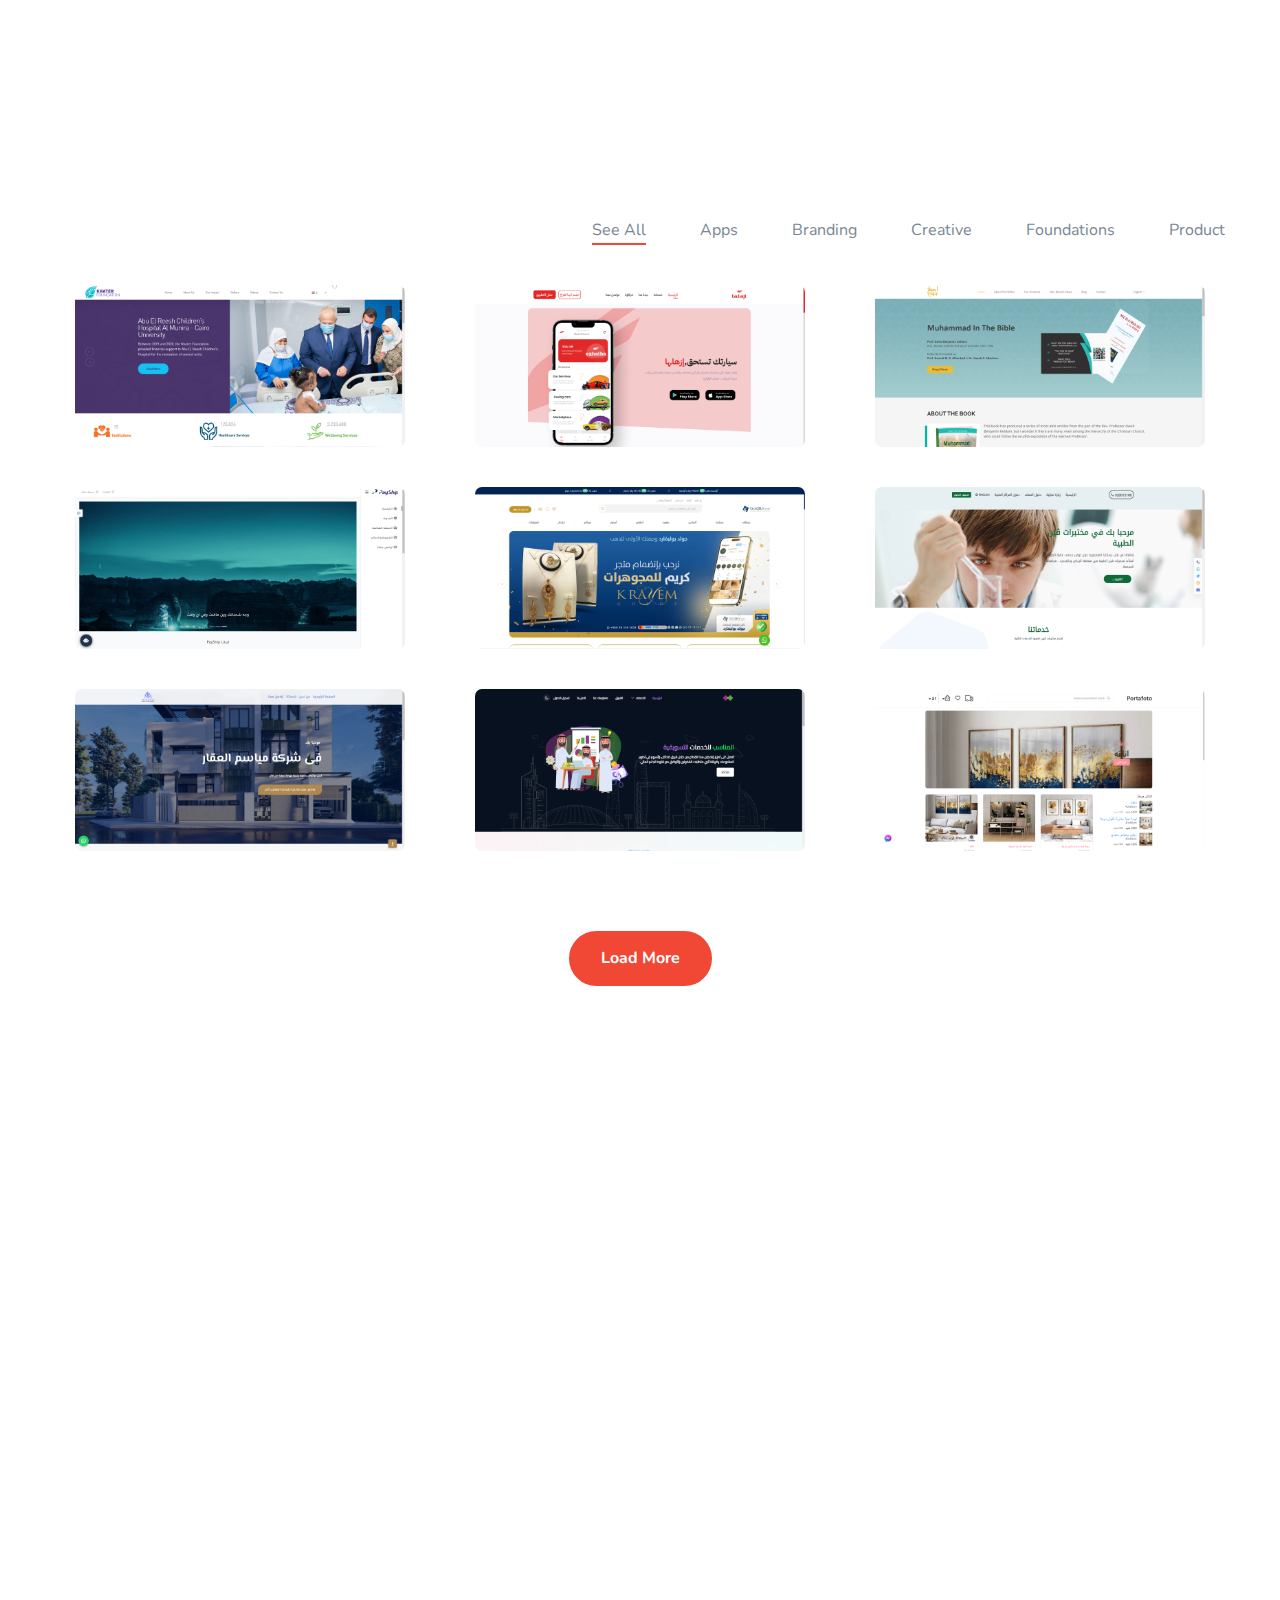
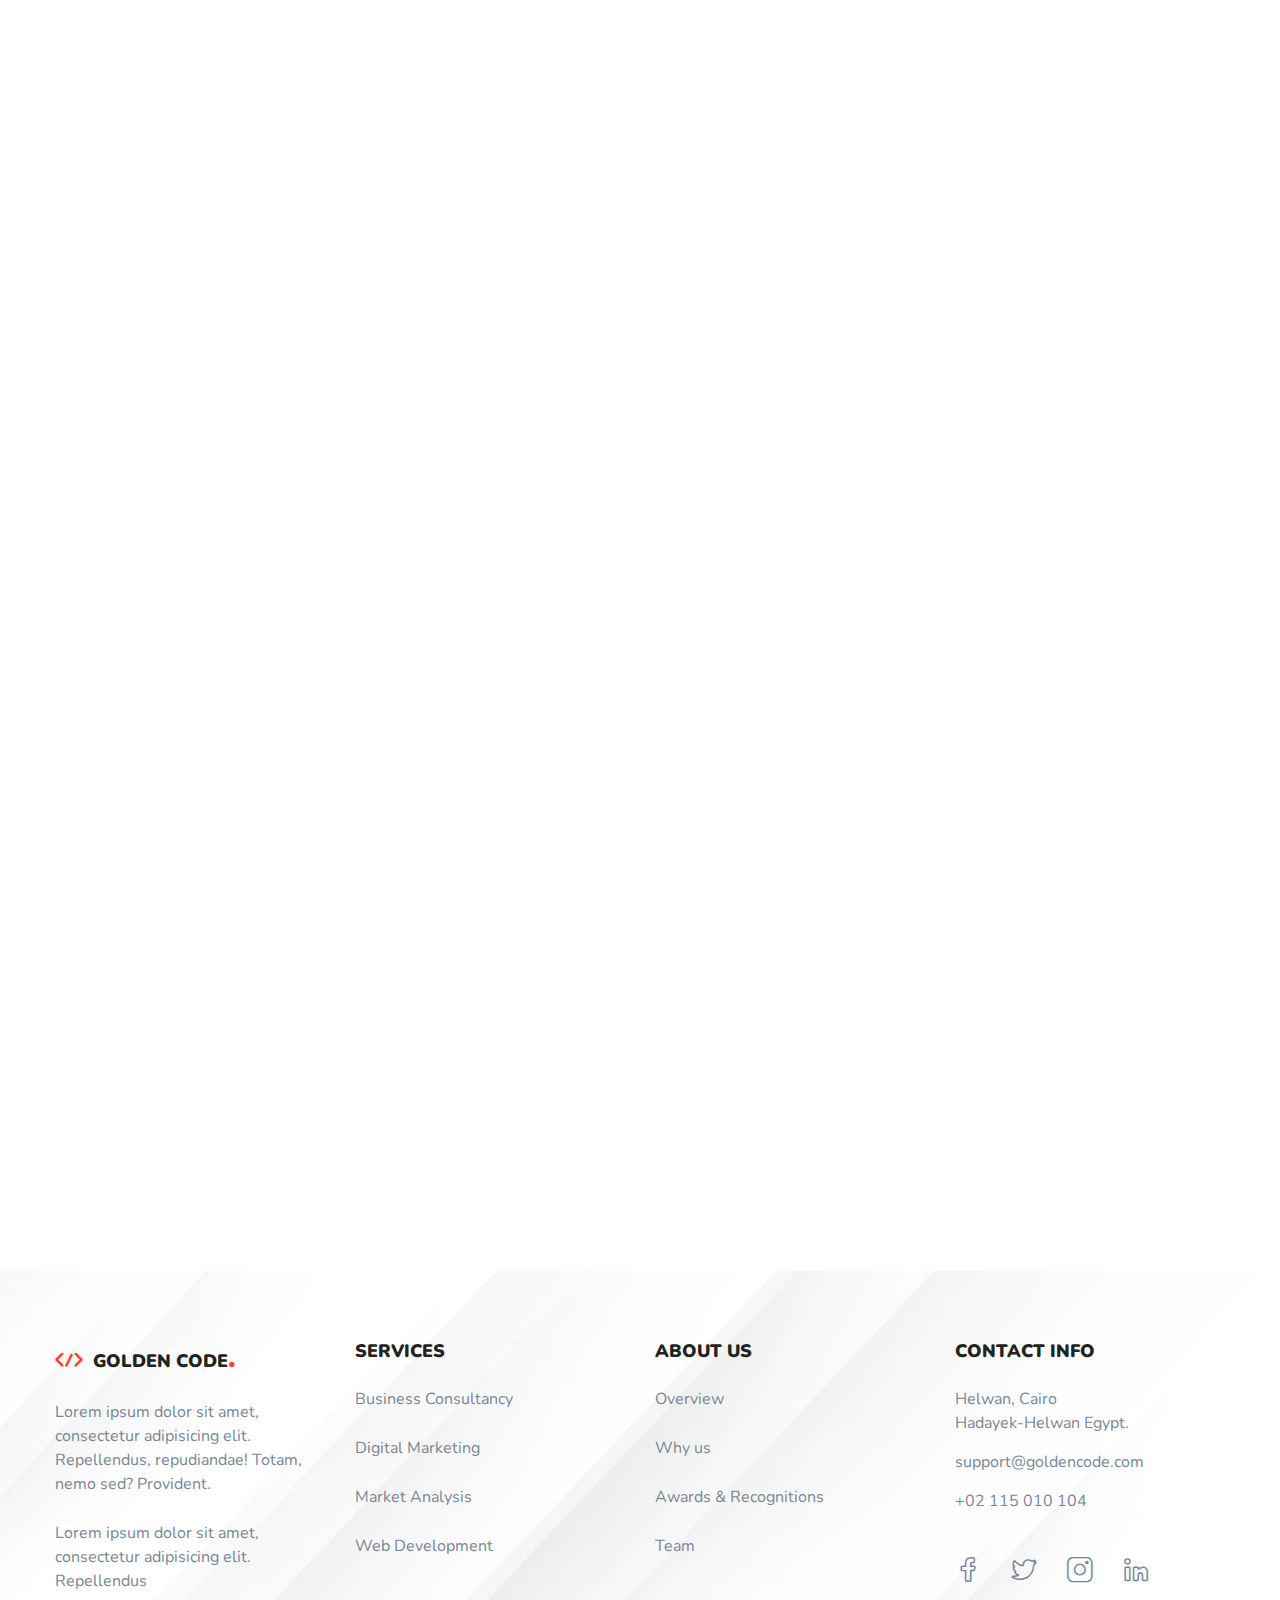
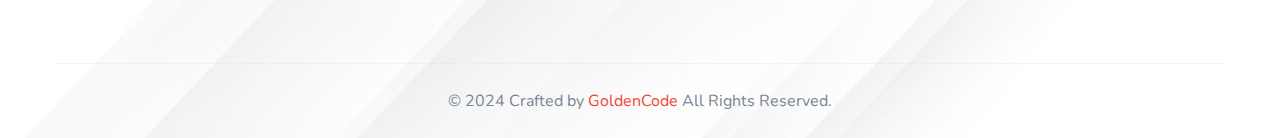
==== commit 27f086a4: "kedit" ====
--- a/index.html
+++ b/index.html
@@ -11,7 +11,7 @@
     <meta name="viewport" content="width=device-width, initial-scale=1">
 
     <!--====== Favicon Icon ======-->
-    <link rel="shortcut icon" href="assets/images/favicon.png" type="image/png">
+    <link rel="shortcut icon" href="assets/images/licon.svg" type="image/png">
 
     <!--====== Slick CSS ======-->
     <link rel="stylesheet" href="assets/css/slick.css">
@@ -75,7 +75,7 @@
                     <div class="col-lg-12">
                         <nav class="navbar navbar-expand-lg">
                             <a class="navbar-brand" href="index.html">
-                                <h3>Golden Code</h3>
+                                <h3><i class="lni lni-code goldi"></i>Golden Code<span class="gold">.</spanc></h3>
                                 <!-- <img src="assets/images/logo.png" alt="Logo"> -->
                             </a>
                             <button class="navbar-toggler" type="button" data-toggle="collapse"
@@ -101,11 +101,20 @@
                                         <a href="#portfolio">Portfolio</a>
                                     </li>
                                     <li class="nav-item">
-                                        <a href="#blog">Blog</a>
+                                        <a href="#testimonial">Blog</a>
                                     </li>
                                     <li class="nav-item">
                                         <a href="#contact">Contact</a>
                                     </li>
+                                    <li class="nav-item dropdown">
+                                        <a class="nav-link dropdown-toggle" href="#" id="navbarDropdown2" role="button" data-toggle="dropdown" aria-haspopup="true" aria-expanded="false">
+                                        <i class="lni lni-world"></i>
+                                        </a>
+                                        <div class="dropdown-menu" aria-labelledby="navbarDropdown2">
+                                        <a class="dropdown-item" href="./index_ar.html">العربية</a>
+                                        <a class="dropdown-item" href="#">English</a>
+                                        </div>
+                                    </li>   
                                 </ul>
                             </div> <!-- navbar collapse -->
 
@@ -248,13 +257,13 @@
                             <li class="nav-item">
                                 <a class="active" id="business-tab" data-toggle="tab" href="#business" role="tab"
                                     aria-controls="business" aria-selected="true">
-                                    <i class="lni-briefcase"></i> <span>Development</span>
+                                    <i class="lni lni-code-alt"></i> <span>Development</span>
                                 </a>
                             </li>
                             <li class="nav-item">
                                 <a id="digital-tab" data-toggle="tab" href="#digital" role="tab" aria-controls="digital"
                                     aria-selected="false">
-                                    <i class="lni-bullhorn"></i> <span>Creative Design</span>
+                                    <i class="lni lni-brush"></i> <span>Creative Design</span>
                                 </a>
                             </li>
 
@@ -448,7 +457,7 @@
                             <li data-filter=".apps">Apps</li>
                             <li data-filter=".branding">Branding</li>
                             <li data-filter=".creative">Creative</li>
-                            <li data-filter=".laptop">Laptop</li>
+                            <li data-filter=".laptop">Foundations</li>
                             <li data-filter=".product">Product</li>
                         </ul>
                     </div> <!-- project menu -->
@@ -458,11 +467,11 @@
                 <div class="col-lg-4 col-sm-6 grid-item apps creative laptop">
                     <div class="single-gallery gallery-masonry mt-30">
                         <div class="gallery-image">
-                            <img src="assets/images/protfolio-1.jpg" alt="protfolio">
+                            <img src="assets/images/portfolio/kater.png" alt="protfolio">
                         </div>
                         <div class="gallery-icon">
-                            <a class="image-popup" href="assets/images/protfolio-1.jpg">
-                                <span></span>
+                            <a class="image-popup" href="assets/images/portfolio/KhaterFoundation.png">
+                                <span>Khater Foundation</span>
                             </a>
                         </div>
                     </div> <!-- single gallery -->
@@ -470,11 +479,11 @@
                 <div class="col-lg-4 col-sm-6 grid-item branding creative">
                     <div class="single-gallery gallery-masonry mt-30">
                         <div class="gallery-image">
-                            <img src="assets/images/protfolio-2.jpg" alt="protfolio">
+                            <img src="assets/images/portfolio/ezhalha.png" alt="protfolio">
                         </div>
                         <div class="gallery-icon">
-                            <a class="image-popup" href="assets/images/protfolio-2.jpg">
-                                <span></span>
+                            <a class="image-popup" href="assets/images/portfolio/Home.png">
+                                <span>Ezhalha</span>
                             </a>
                         </div>
                     </div> <!-- single gallery -->
@@ -482,11 +491,11 @@
                 <div class="col-lg-4 col-sm-6 grid-item apps branding product">
                     <div class="single-gallery gallery-masonry mt-30">
                         <div class="gallery-image">
-                            <img src="assets/images/protfolio-3.jpg" alt="protfolio">
+                            <img src="assets/images/portfolio/minible.png" alt="protfolio">
                         </div>
                         <div class="gallery-icon">
-                            <a class="image-popup" href="assets/images/protfolio-3.jpg">
-                                <span></span>
+                            <a class="image-popup" href="assets/images/portfolio/minbible-com.png">
+                                <span>Minbible</span>
                             </a>
                         </div>
                     </div> <!-- single gallery -->
@@ -494,11 +503,11 @@
                 <div class="col-lg-4 col-sm-6 grid-item laptop product">
                     <div class="single-gallery gallery-masonry mt-30">
                         <div class="gallery-image">
-                            <img src="assets/images/protfolio-5.jpg" alt="protfolio">
+                            <img src="assets/images/portfolio/pay.png" alt="protfolio">
                         </div>
                         <div class="gallery-icon">
-                            <a class="image-popup" href="assets/images/protfolio-5.jpg">
-                                <span></span>
+                            <a class="image-popup" href="assets/images/portfolio/PayShip.png">
+                                <span>PayShip</span>
                             </a>
                         </div>
                     </div> <!-- single gallery -->
@@ -506,11 +515,11 @@
                 <div class="col-lg-4 col-sm-6 grid-item branding creative">
                     <div class="single-gallery gallery-masonry mt-30">
                         <div class="gallery-image">
-                            <img src="assets/images/protfolio-4.jpg" alt="protfolio">
+                            <img src="assets/images/portfolio/gold.png" alt="protfolio">
                         </div>
                         <div class="gallery-icon">
-                            <a class="image-popup" href="assets/images/protfolio-4.jpg">
-                                <span></span>
+                            <a class="image-popup" href="assets/images/portfolio/أفضل-منصة-ذهب-ومجوهرات-اون-لاين-في-السعودية-جولد-بوليفارد.png">
+                                <span>Jewellery</span>
                             </a>
                         </div>
                     </div> <!-- single gallery -->
@@ -518,11 +527,47 @@
                 <div class="col-lg-4 col-sm-6 grid-item apps laptop product">
                     <div class="single-gallery gallery-masonry mt-30">
                         <div class="gallery-image">
-                            <img src="assets/images/protfolio-6.jpg" alt="protfolio">
+                            <img src="assets/images/portfolio/vien.png" alt="protfolio">
                         </div>
                         <div class="gallery-icon">
-                            <a class="image-popup" href="assets/images/protfolio-6.jpg">
-                                <span></span>
+                            <a class="image-popup" href="assets/images/portfolio/مختبرات-فين.png">
+                                <span>Vien Labs</span>
+                            </a>
+                        </div>
+                    </div> <!-- single gallery -->
+                </div>
+                <div class="col-lg-4 col-sm-6 grid-item apps laptop product">
+                    <div class="single-gallery gallery-masonry mt-30">
+                        <div class="gallery-image">
+                            <img src="assets/images/portfolio/mayasem.png" alt="protfolio">
+                        </div>
+                        <div class="gallery-icon">
+                            <a class="image-popup" href="assets/images/portfolio/مياسم-العقار.png">
+                                <span>Mayasem</span>
+                            </a>
+                        </div>
+                    </div> <!-- single gallery -->
+                </div>
+                <div class="col-lg-4 col-sm-6 grid-item apps laptop product">
+                    <div class="single-gallery gallery-masonry mt-30">
+                        <div class="gallery-image">
+                            <img src="assets/images/portfolio/مؤسسة-المناسب.png" alt="protfolio">
+                        </div>
+                        <div class="gallery-icon">
+                            <a class="image-popup" href="assets/images/portfolio/monasib.png">
+                                <span>Elmonasib</span>
+                            </a>
+                        </div>
+                    </div> <!-- single gallery -->
+                </div>
+                <div class="col-lg-4 col-sm-6 grid-item apps laptop product">
+                    <div class="single-gallery gallery-masonry mt-30">
+                        <div class="gallery-image">
+                            <img src="assets/images/portfolio/portafoto.png" alt="protfolio">
+                        </div>
+                        <div class="gallery-icon">
+                            <a class="image-popup" href="assets/images/portfolio/Home-Portafoto.png">
+                                <span>Portafoto</span>
                             </a>
                         </div>
                     </div> <!-- single gallery -->
@@ -531,7 +576,7 @@
             <div class="row">
                 <div class="col-lg-12">
                     <div class="gallery-btn mt-60 text-center">
-                        <a class="main-btn" href="#">Load More</a>
+                        <a class="main-btn" href="./portfolio.html">Load More</a>
                     </div>
                 </div>
             </div> <!-- row -->
@@ -557,6 +602,7 @@
                             <h6 class="sub-title">Testimonials</h6>
                             <h4 class="title">What Client Says, About Us</h4>
                         </div> <!-- section title -->
+                        <div><img src="./assets/images/testimonials.png" alt="testimonials"></div>
                         <ul class="testimonial-line">
                             <li></li>
                             <li></li>
@@ -725,7 +771,7 @@
                 <div class="col-lg-12">
                     <div class="contact-wrapper-form pt-115  wow fadeInUpBig" data-wow-duration="1s"
                         data-wow-delay="0.5s">
-                        <h4 class="contact-title pb-10"><i class="lni-envelope"></i> Leave <span>A Message.</span></h4>
+                        <h4 class="contact-title pb-10"><i class="lni lni-popup"></i> Leave <span>A Message.</span></h4>
 
                         <form id="contact-form" action="assets/contact.php" method="post">
                             <div class="row">
@@ -772,7 +818,9 @@
                     <div class="col-lg-3 col-sm-6 order-sm-1 order-lg-1">
                         <div class="footer-about pt-40">
                             <a href="#">
-                                <img src="assets/images/logo.png" alt="Logo">
+                                <div class="footer-title">
+                                    <h5 class="title"><i class="lni lni-code goldi"></i>Golden Code<span class="gold">.</span></h5>
+                                </div>
                             </a>
                             <p class="text">Lorem ipsum dolor sit amet, consectetur adipisicing elit. Repellendus,
                                 repudiandae! Totam, nemo sed? Provident.</p>
@@ -811,10 +859,10 @@
                                 <h5 class="title">Contact Info</h5>
                             </div>
                             <div class="contact pt-10">
-                                <p class="text">21 King Street, Melbourne <br>
-                                    Victoria, 1202 Australia.</p>
-                                <p class="text">support@uideck.com</p>
-                                <p class="text">+99 000 555 66 22</p>
+                                <p class="text">Helwan, Cairo<br>
+                                    Hadayek-Helwan Egypt.</p>
+                                <p class="text">support@goldencode.com</p>
+                                <p class="text">+02 115 010 104</p>
 
                                 <ul class="social mt-40">
                                     <li><a href="#"><i class="lni-facebook"></i></a></li>
@@ -828,7 +876,7 @@
                 </div> <!-- row -->
             </div> <!-- footer widget -->
             <div class="footer-copyright text-center">
-                <p class="text">© 2022 Crafted by <a href="https://uideck.com" rel="nofollow">UIdeck</a> All Rights
+                <p class="text">© 2024 Crafted by <a href="https://goldencode.com" rel="nofollow">GoldenCode</a> All Rights
                     Reserved.</p>
             </div>
         </div> <!-- container -->
--- a/assets/css/style.css
+++ b/assets/css/style.css
@@ -203,6 +203,20 @@
   }
 }
 
+.title .gold, .goldi, .gold {
+  color: #f14836;
+  font-weight: 900;
+  font-size: 28px;
+}
+.title .goldi {
+  margin-right: 10px;
+  transform: translateY(5px);
+}
+.navbar-brand .goldi {
+  margin-right: 10px;
+  font-size: 30px;
+  transform: translateY(3px);
+}
 .section-title .title {
   font-size: 18px;
   line-height: 1.6;
@@ -1303,6 +1317,14 @@
 ===========================*/
 .single-gallery {
   position: relative;
+  border-radius: 20px;
+  margin: 20px;
+  cursor: pointer;
+  transition: all .3s ease-in-out;
+}
+.single-gallery:hover {
+  box-shadow:0 1rem 3rem rgba(0,0,0,.175) !important;
+  transform: translateY(-8px);
 }
 
 .single-gallery .gallery-image img {
@@ -1311,8 +1333,9 @@
 
 .single-gallery .gallery-icon a {
   background-color: #f14836;
-  width: 120px;
-  height: 120px;
+  border-radius: 20px;
+  width: 100px;
+  height: 100px;
   position: absolute;
   top: 50%;
   left: 50%;
@@ -1336,7 +1359,15 @@
 }
 
 .single-gallery .gallery-icon a span {
-  width: 40px;
+  display: flex;
+  justify-content: center;
+  align-items: center;
+  text-align: center;
+  padding: 0 5px;
+  color: white;
+  font-size: 18px;
+  font-weight: bold;
+  width: 100px;
   height: 40px;
   position: absolute;
   top: 50%;
@@ -1347,6 +1378,15 @@
   -o-transform: translate(-50%, -50%);
   transform: translate(-50%, -50%);
 }
+.single-gallery .gallery-icon a {
+  background-color: rgba(241, 73, 54, 0.658) !important;
+  color: white;
+  border: 1px solid #f14836 !important;
+}
+.single-gallery .gallery-icon a:hover {
+  background-color: #f14836 !important;
+  color: white;
+}
 
 @media only screen and (min-width: 768px) and (max-width: 991px) {
   .single-gallery .gallery-icon a span {
@@ -1355,7 +1395,7 @@
   }
 }
 
-.single-gallery .gallery-icon a span::before,
+/* .single-gallery .gallery-icon a span::before,
 .single-gallery .gallery-icon a span::after {
   position: absolute;
   content: '';
@@ -1369,7 +1409,7 @@
   -ms-transform: translateX(-50%);
   -o-transform: translateX(-50%);
   transform: translateX(-50%);
-}
+} */
 
 .single-gallery .gallery-icon a span::after {
   height: 2px;
@@ -1424,7 +1464,7 @@
   content: '';
   width: 0;
   height: 2px;
-  background-color: #798795;
+  background-color: #f14836;
   bottom: 0;
   left: 0;
   -webkit-transition: all 0.3s ease-out 0s;
@@ -3102,4 +3142,22 @@
   float: right;
 }
 
-/*# sourceMappingURL=style.css.map */+/*# sourceMappingURL=style.css.map */
+
+.dropdown-menu a{
+  padding: 5px 10px !important;
+  transition: all .3s ease-in-out;
+}
+.dropdown-menu a:hover {
+  color: #f14836;
+  padding-left: 15px !important;
+}
+
+.nav-item.dropdown > a {
+  display: flex;
+  justify-content: center;
+  align-items: center;
+  font-size: 22px;
+  font-weight: 900;
+  color: black !important;
+}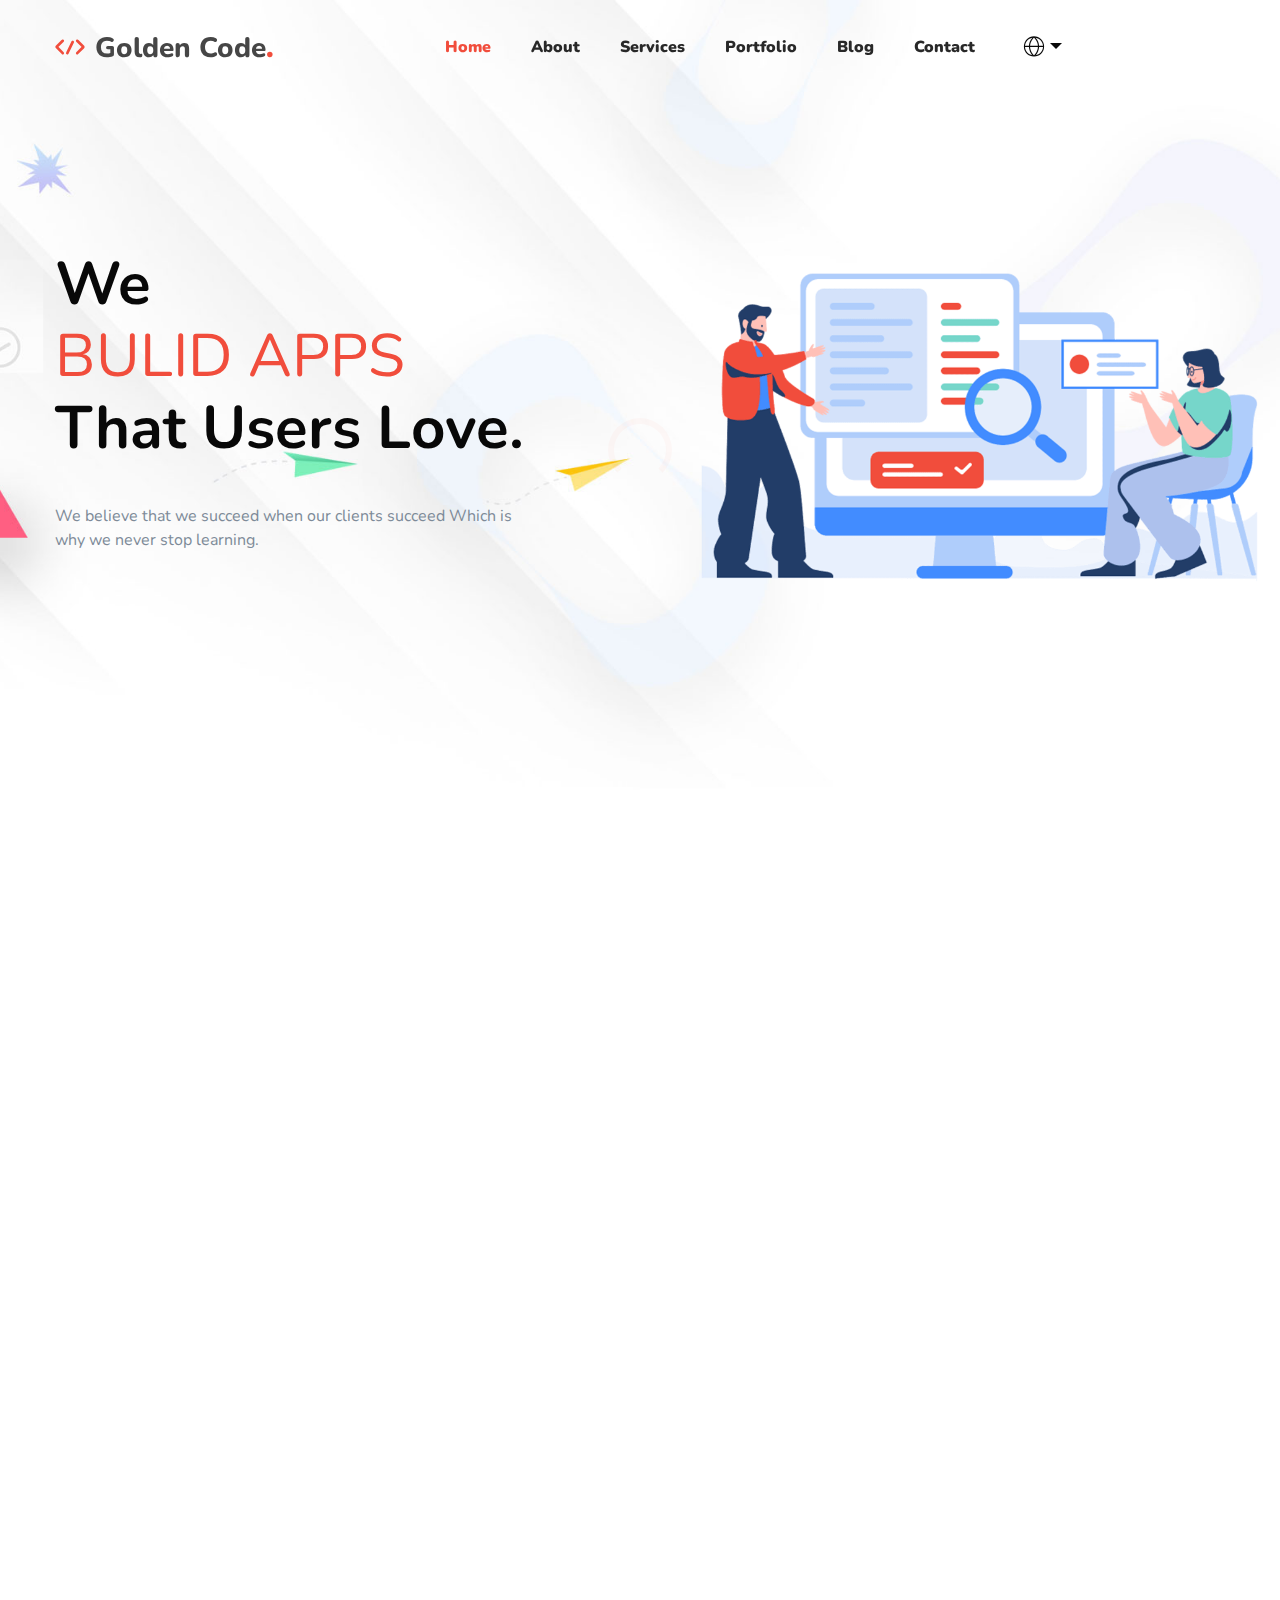
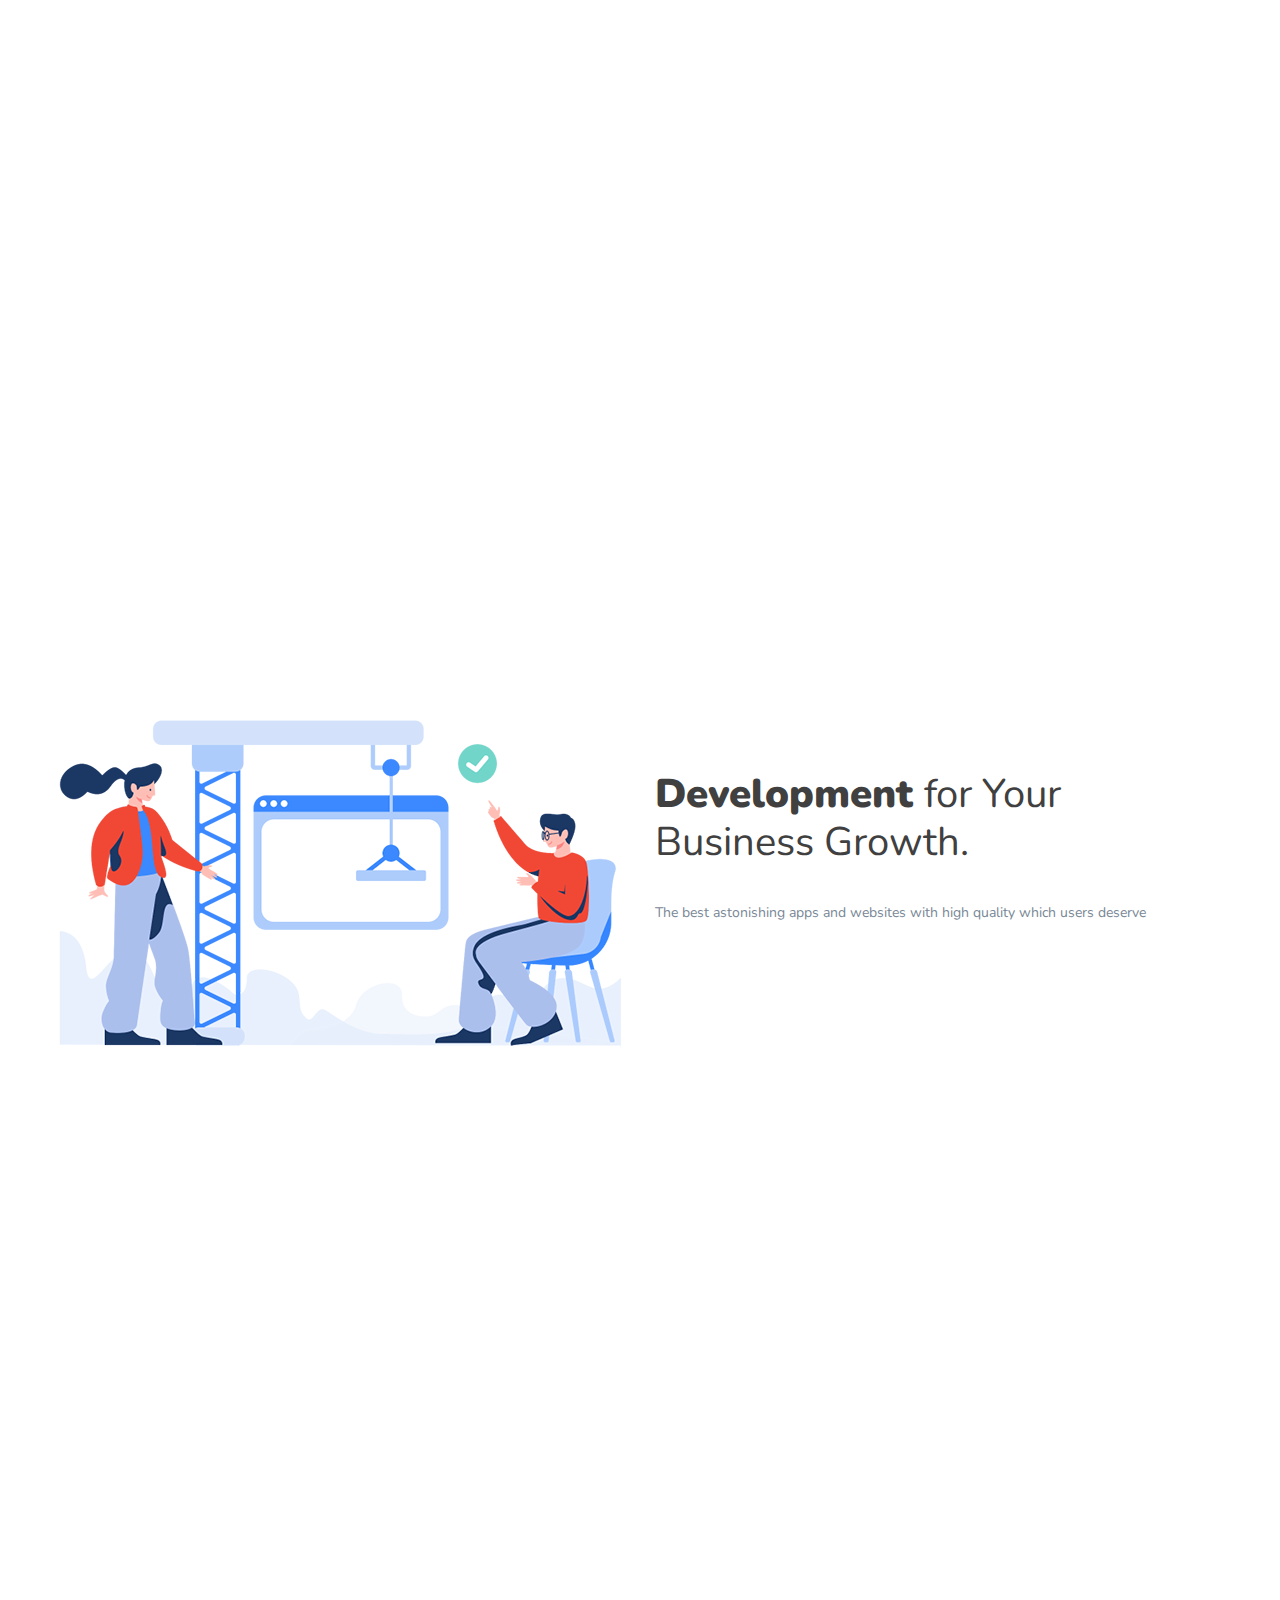
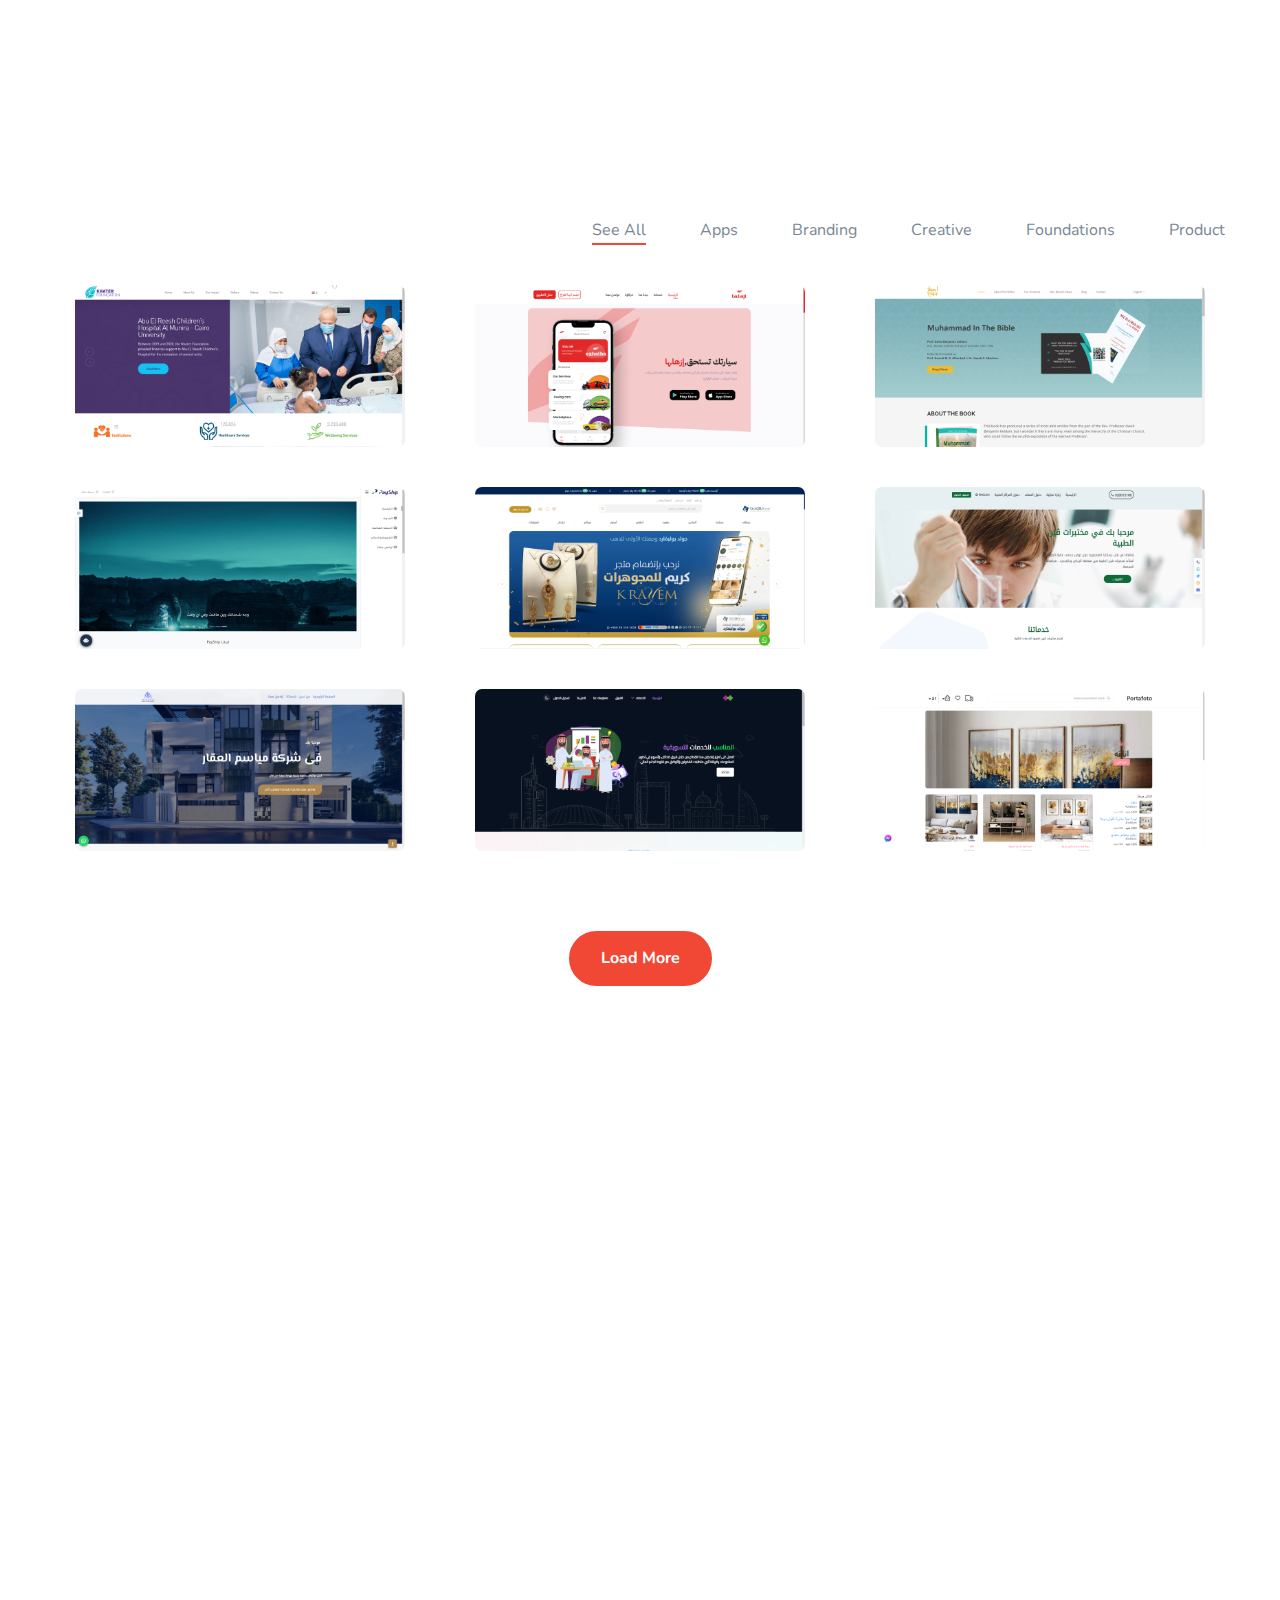
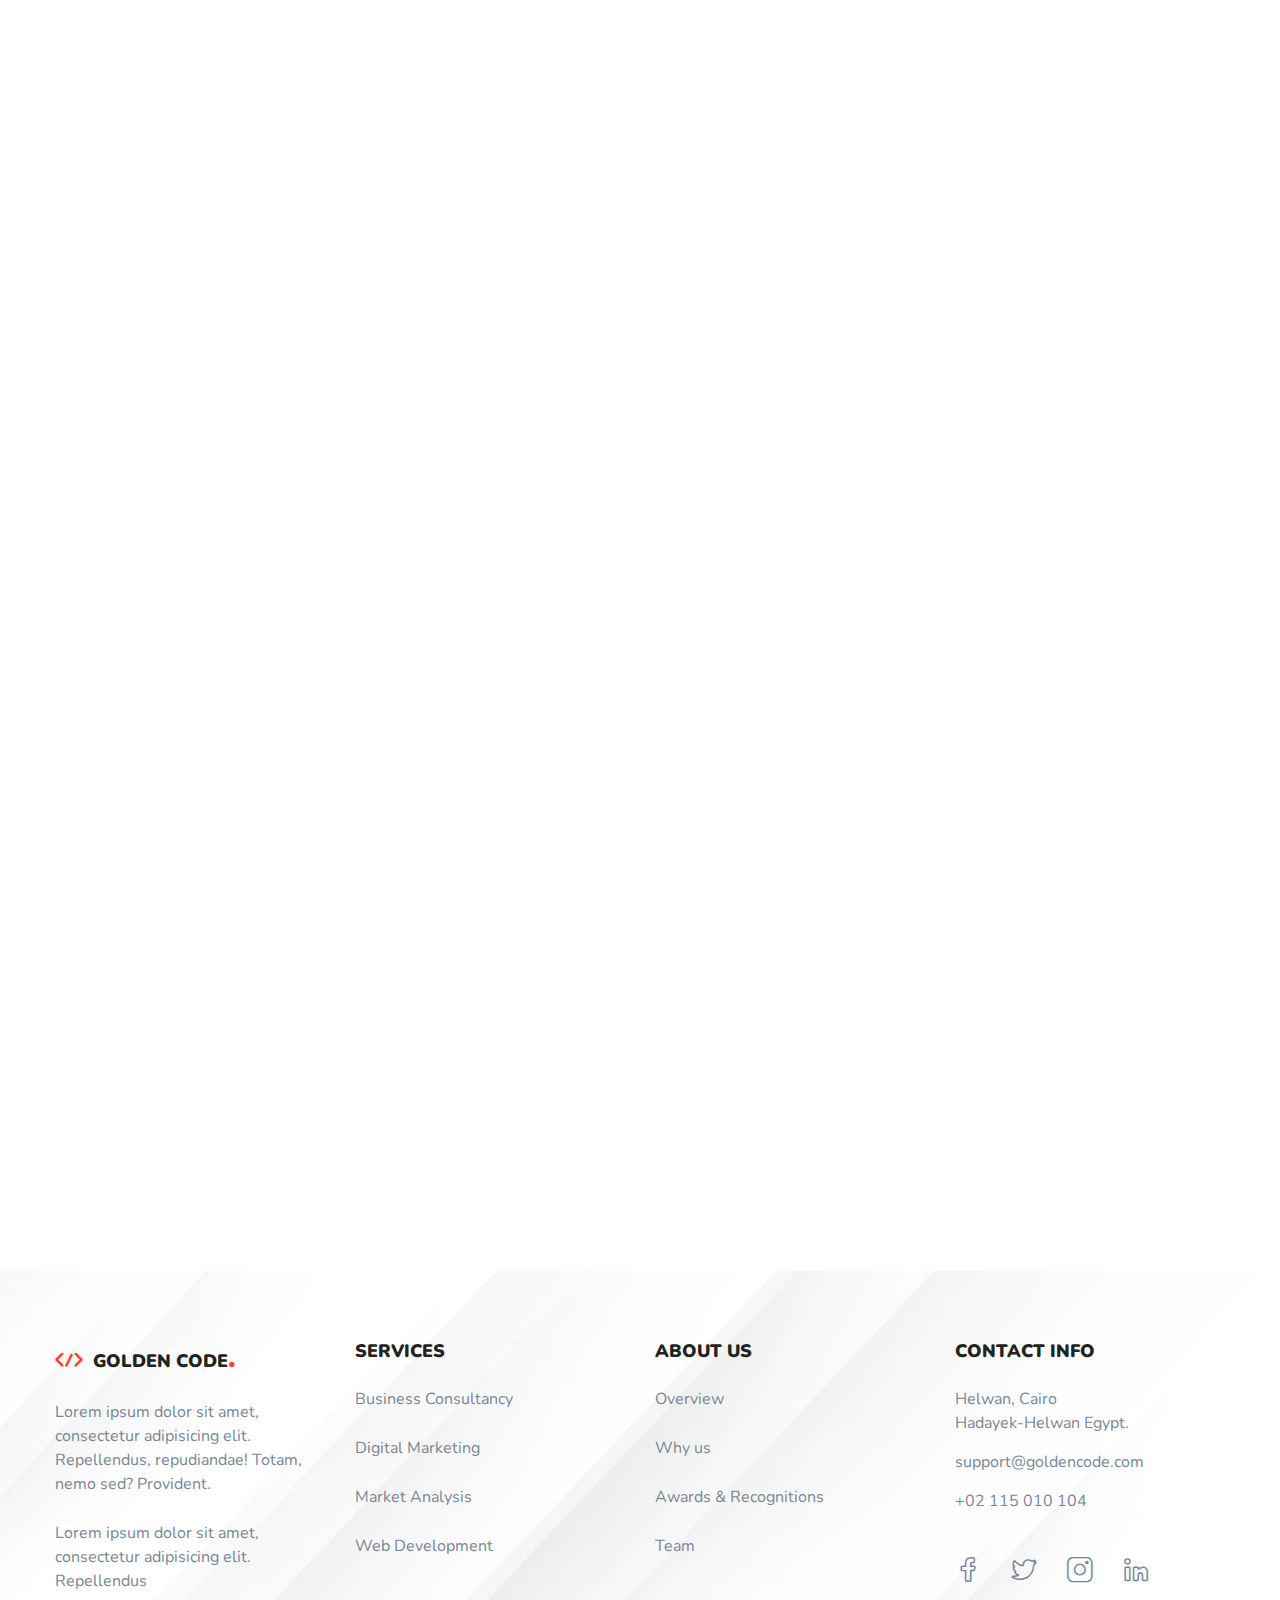
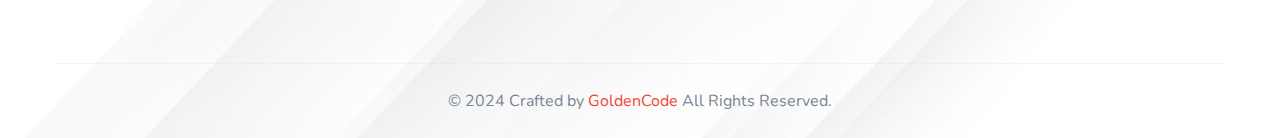
==== commit 2876188e: "kk" ====
--- a/index.html
+++ b/index.html
@@ -285,7 +285,7 @@
                                     </div>
                                     <div class="col-lg-6">
                                         <div class="our-services-content mt-145">
-                                            <h3 class="services-title">Development
+                                            <h3 class="services-title"><b>Development</b>
                                                 <span>for Your Business Growth.</span>
                                             </h3>
                                             <p class="text">The best astonishing apps and websites with high quality
@@ -311,7 +311,7 @@
                                     </div>
                                     <div class="col-lg-6">
                                         <div class="our-services-content mt-45">
-                                            <h3 class="services-title">Digital Marketing <span>for Your Business
+                                            <h3 class="services-title"><b>Digital Marketing</b> <span>for Your Business
                                                     Growth.</span></h3>
                                             <p class="text">We provide the best UI/UX Design, Campaign Designs
                                                 Animation, & Video production</p>
@@ -319,7 +319,7 @@
                                             <div class="our-services-progress d-flex align-items-center mt-55">
                                                 <div class="circle" id="circles-2"></div>
                                                 <div class="progress-content">
-                                                    <h4 class="progress-title">Digital Marketing <br> Skill.</h4>
+                                                    <h4 class="progress-title"><b></b>Digital Marketing <br> Skill.</h4>
                                                 </div>
                                             </div>
                                         </div> <!-- our services content -->
@@ -336,7 +336,7 @@
                                     </div>
                                     <div class="col-lg-6">
                                         <div class="our-services-content mt-45">
-                                            <h3 class="services-title">Market Analysis <span>for Your Business
+                                            <h3 class="services-title"><b>Market Analysis</b> <span>for Your Business
                                                     Growth.</span></h3>
                                             <p class="text">Lorem ipsum dolor sit amet, consectetur adipiscing elit. Nam
                                                 nec est arcu. Maecenas semper tortor. <br> <br> In elementum in risus
@@ -473,6 +473,9 @@
                             <a class="image-popup" href="assets/images/portfolio/KhaterFoundation.png">
                                 <span>Khater Foundation</span>
                             </a>
+                            <a class="demo" target="_blank" href="http://khaterfoundation.com/en">
+                                <i class="lni lni-share"></i>
+                            </a>
                         </div>
                     </div> <!-- single gallery -->
                 </div>
@@ -485,6 +488,9 @@
                             <a class="image-popup" href="assets/images/portfolio/Home.png">
                                 <span>Ezhalha</span>
                             </a>
+                            <a class="demo" target="_blank" href="https://ezhalha.com.sa/">
+                                <i class="lni lni-share"></i>
+                            </a>
                         </div>
                     </div> <!-- single gallery -->
                 </div>
@@ -497,6 +503,9 @@
                             <a class="image-popup" href="assets/images/portfolio/minbible-com.png">
                                 <span>Minbible</span>
                             </a>
+                            <a class="demo" target="_blank" href="http://www.minbible.com/">
+                                <i class="lni lni-share"></i>
+                            </a>
                         </div>
                     </div> <!-- single gallery -->
                 </div>
@@ -509,6 +518,9 @@
                             <a class="image-popup" href="assets/images/portfolio/PayShip.png">
                                 <span>PayShip</span>
                             </a>
+                            <a class="demo" target="_blank" href="https://payship.biz/">
+                                <i class="lni lni-share"></i>
+                            </a>
                         </div>
                     </div> <!-- single gallery -->
                 </div>
@@ -521,6 +533,9 @@
                             <a class="image-popup" href="assets/images/portfolio/أفضل-منصة-ذهب-ومجوهرات-اون-لاين-في-السعودية-جولد-بوليفارد.png">
                                 <span>Jewellery</span>
                             </a>
+                            <a class="demo" target="_blank" href="https://goldblv.com/">
+                                <i class="lni lni-share"></i>
+                            </a>
                         </div>
                     </div> <!-- single gallery -->
                 </div>
@@ -533,6 +548,9 @@
                             <a class="image-popup" href="assets/images/portfolio/مختبرات-فين.png">
                                 <span>Vien Labs</span>
                             </a>
+                            <a class="demo" target="_blank" href="https://veinlab.net/">
+                                <i class="lni lni-share"></i>
+                            </a>
                         </div>
                     </div> <!-- single gallery -->
                 </div>
@@ -545,6 +563,9 @@
                             <a class="image-popup" href="assets/images/portfolio/مياسم-العقار.png">
                                 <span>Mayasem</span>
                             </a>
+                            <a class="demo" target="_blank" href="http://mayasem.online/">
+                                <i class="lni lni-share"></i>
+                            </a>
                         </div>
                     </div> <!-- single gallery -->
                 </div>
@@ -555,7 +576,10 @@
                         </div>
                         <div class="gallery-icon">
                             <a class="image-popup" href="assets/images/portfolio/monasib.png">
-                                <span>Elmonasib</span>
+                                <span>Almonasib</span>
+                            </a>
+                            <a class="demo" target="_blank" href="https://almonasib.org/home">
+                                <i class="lni lni-share"></i>
                             </a>
                         </div>
                     </div> <!-- single gallery -->
@@ -568,6 +592,9 @@
                         <div class="gallery-icon">
                             <a class="image-popup" href="assets/images/portfolio/Home-Portafoto.png">
                                 <span>Portafoto</span>
+                            </a>
+                            <a class="demo" target="_blank" href="http://portafoto.net/ar">
+                                <i class="lni lni-share"></i>
                             </a>
                         </div>
                     </div> <!-- single gallery -->
@@ -884,6 +911,12 @@
 
     <!--====== FOOTER PART ENDS ======-->
 
+    <!--====== Dark Mode ======-->
+
+    <!-- <button class="dark-btn"><i class="lni lni-night"></i></button> -->
+
+    <!--====== Dark Mode ======-->
+
     <!--====== BACK TOP TOP PART START ======-->
 
     <a href="#" class="back-to-top"><i class="lni-chevron-up"></i></a>
--- a/assets/css/style.css
+++ b/assets/css/style.css
@@ -1331,15 +1331,40 @@
   width: 100%;
 }
 
-.single-gallery .gallery-icon a {
+.single-gallery .gallery-icon .image-popup {
   background-color: #f14836;
   border-radius: 20px;
   width: 100px;
   height: 100px;
   position: absolute;
   top: 50%;
-  left: 50%;
+  left: 75%;
   -webkit-transform: translate(-50%, -50%) scale(0);
+  -moz-transform: translate(-50%, -50%) scale(0);
+  -ms-transform: translate(-50%, -50%) scale(0);
+  -o-transform: translate(-50%, -50%) scale(0);
+  transform: translate(-50%, -50%) scale(0);
+  -webkit-transition: all 0.3s ease-out 0s;
+  -moz-transition: all 0.3s ease-out 0s;
+  -ms-transition: all 0.3s ease-out 0s;
+  -o-transition: all 0.3s ease-out 0s;
+  transition: all 0.3s ease-out 0s;
+}
+
+.single-gallery .gallery-icon .demo {
+  font-size: 32px;
+  background-color: #222;
+  border: 1px solid #f14836;
+  border-radius: 20px;
+  width: 100px;
+  height: 100px;
+  position: absolute;
+  top: 50%;
+  left: 25%;
+  display: flex;
+  justify-content: center;
+  align-items: center;
+    -webkit-transform: translate(-50%, -50%) scale(0);
   -moz-transform: translate(-50%, -50%) scale(0);
   -ms-transform: translate(-50%, -50%) scale(0);
   -o-transform: translate(-50%, -50%) scale(0);
@@ -2600,6 +2625,48 @@
 .footer-copyright .text a {
   color: #f14836;
 }
+
+/*===== Dark Mode =====*/
+.dark-btn {
+  position: fixed;
+  font-size: 22px;
+  color: #fff;
+  right: 20px;
+  top: 15px;
+  width: 50px;
+  height: 50px;
+  line-height: 50px;
+  border: none;
+  outline: none;
+  border-radius: 50%;
+  text-align: center;
+  z-index: 99;
+  background-color: #f14836;
+  cursor: pointer;
+  transition: all .3s ease-in-out;
+}
+.dark-btn:hover {
+  color: #fff;
+  background-color: #f14936cb;
+}
+
+.dark-mode {
+  background-color: #222 !important;
+  color: #fff !important;
+}
+.dark-mode-bg {
+  background-color: #222;
+}
+.dark-mode-co {
+  color: #fff !important;
+}
+
+.orange {
+  color: #f14836;
+}
+
+/*===== Dark Mode =====*/
+
 
 /*===== BACK TO TOP =====*/
 .back-to-top {
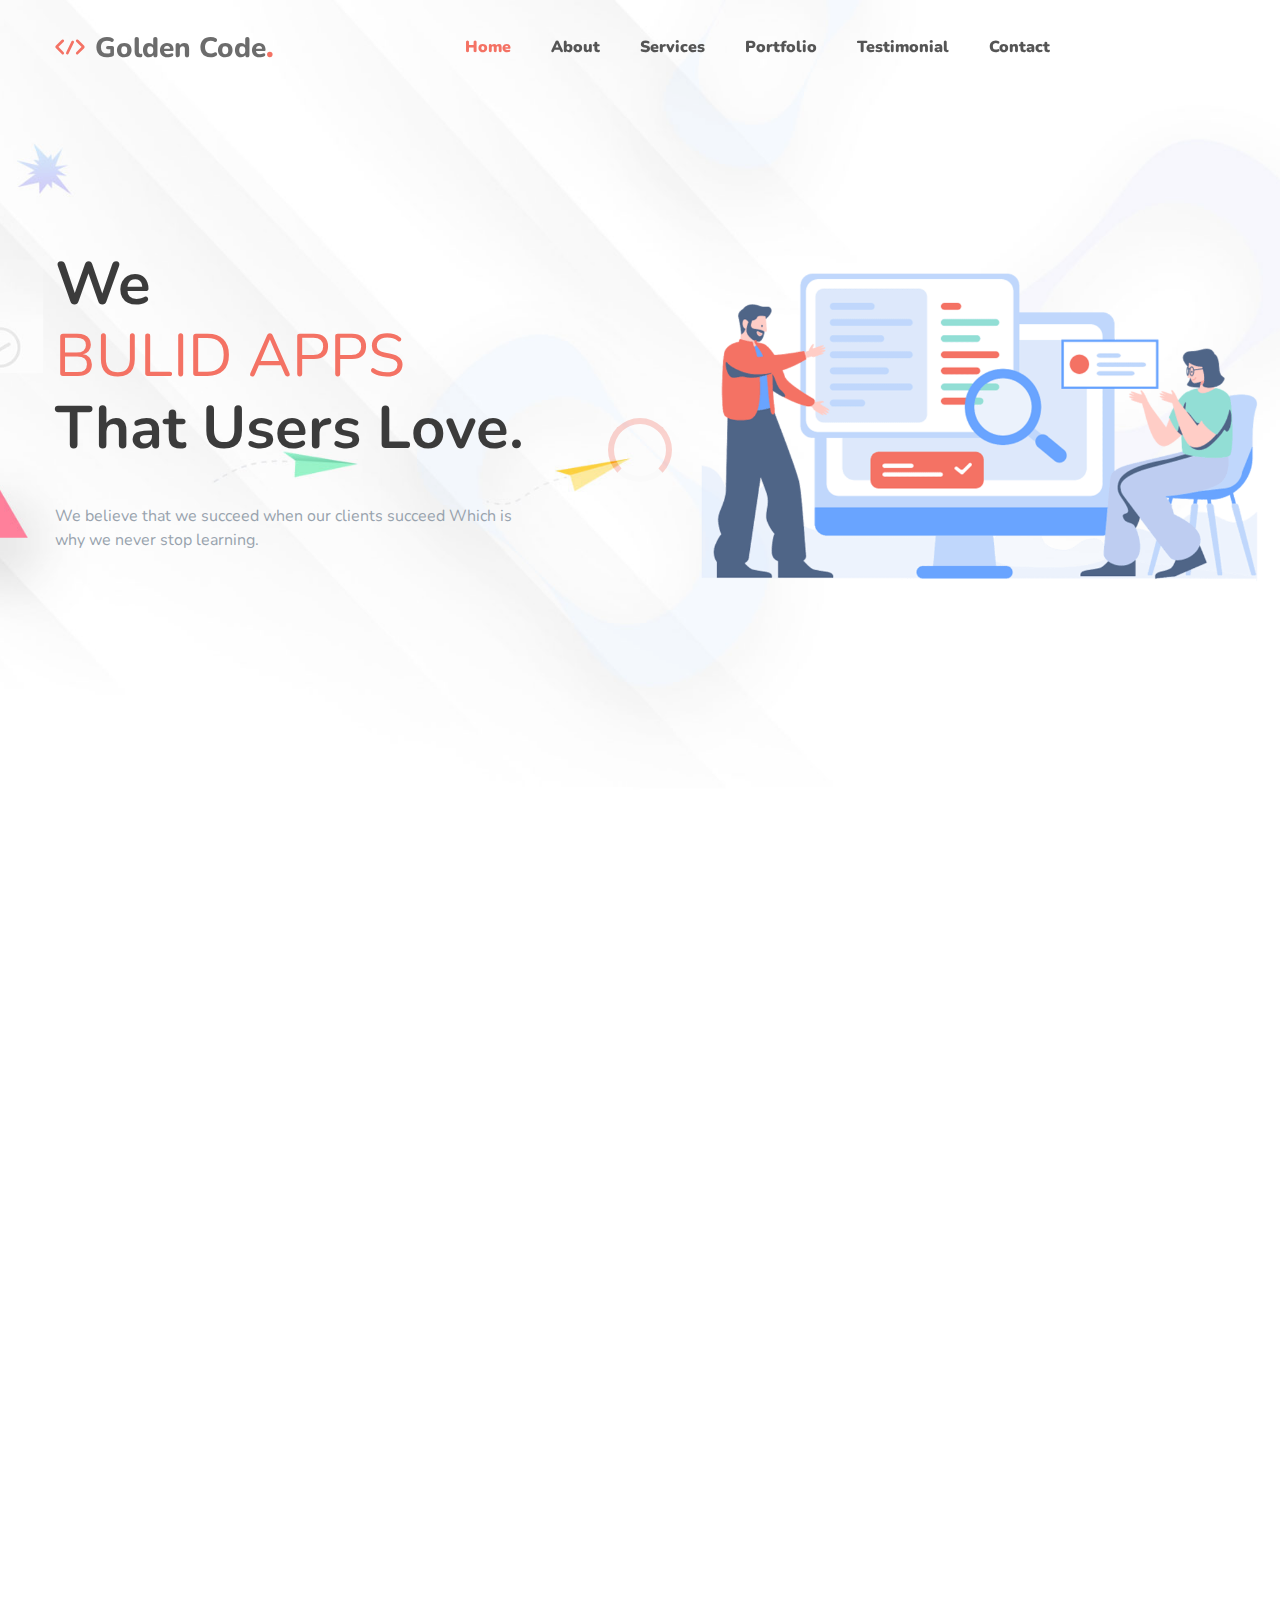
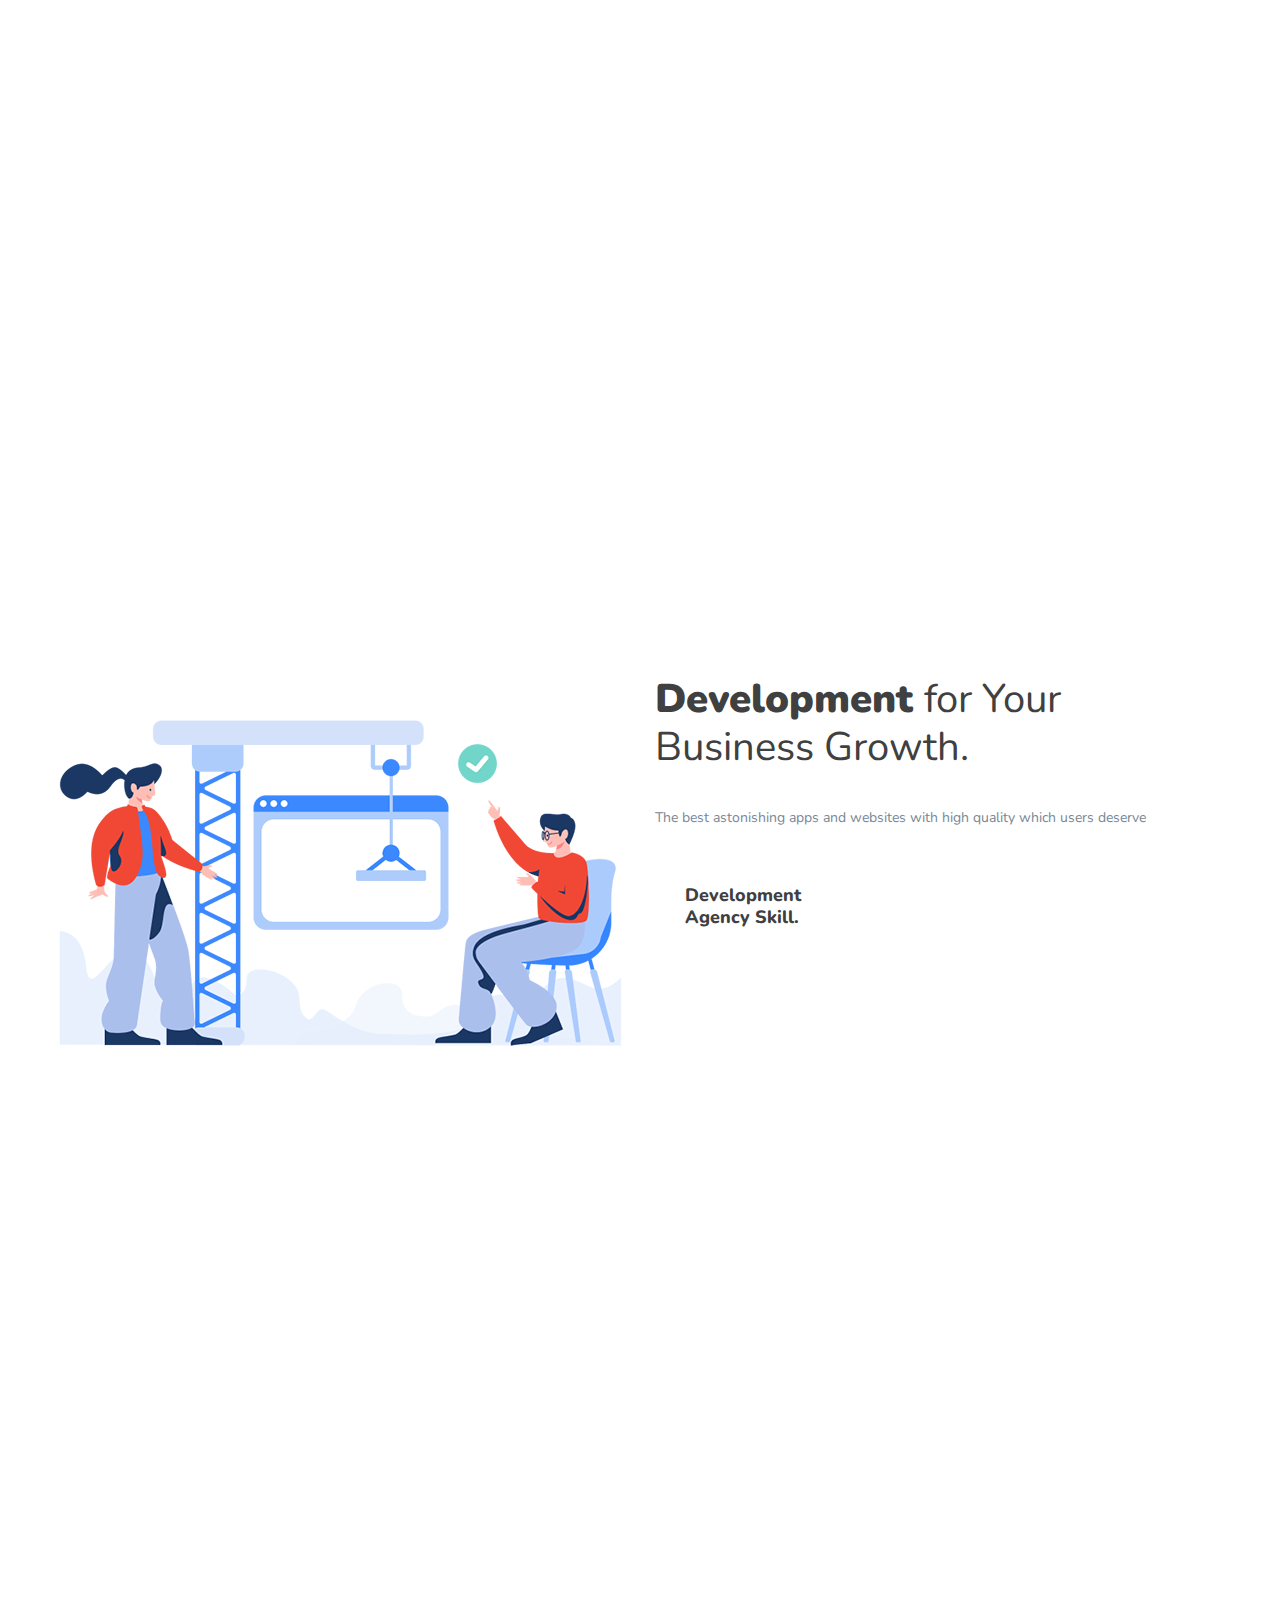
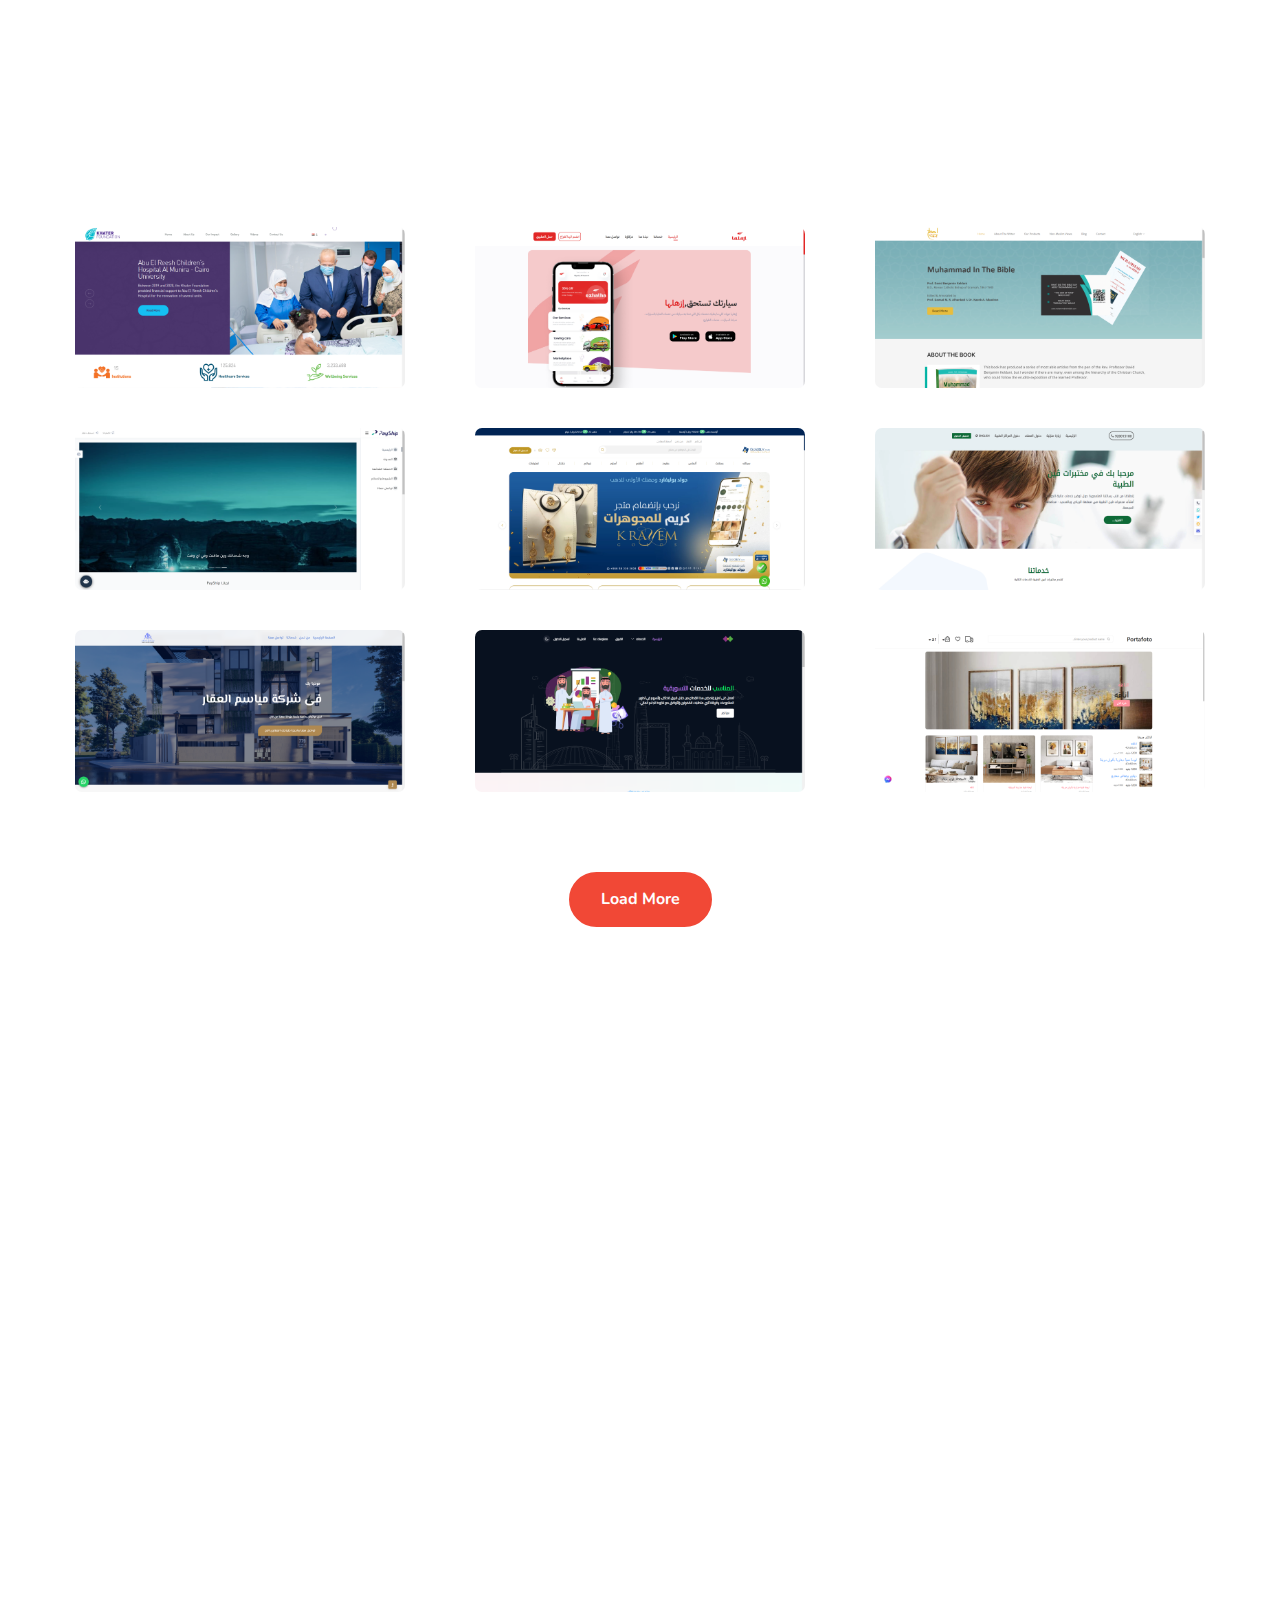
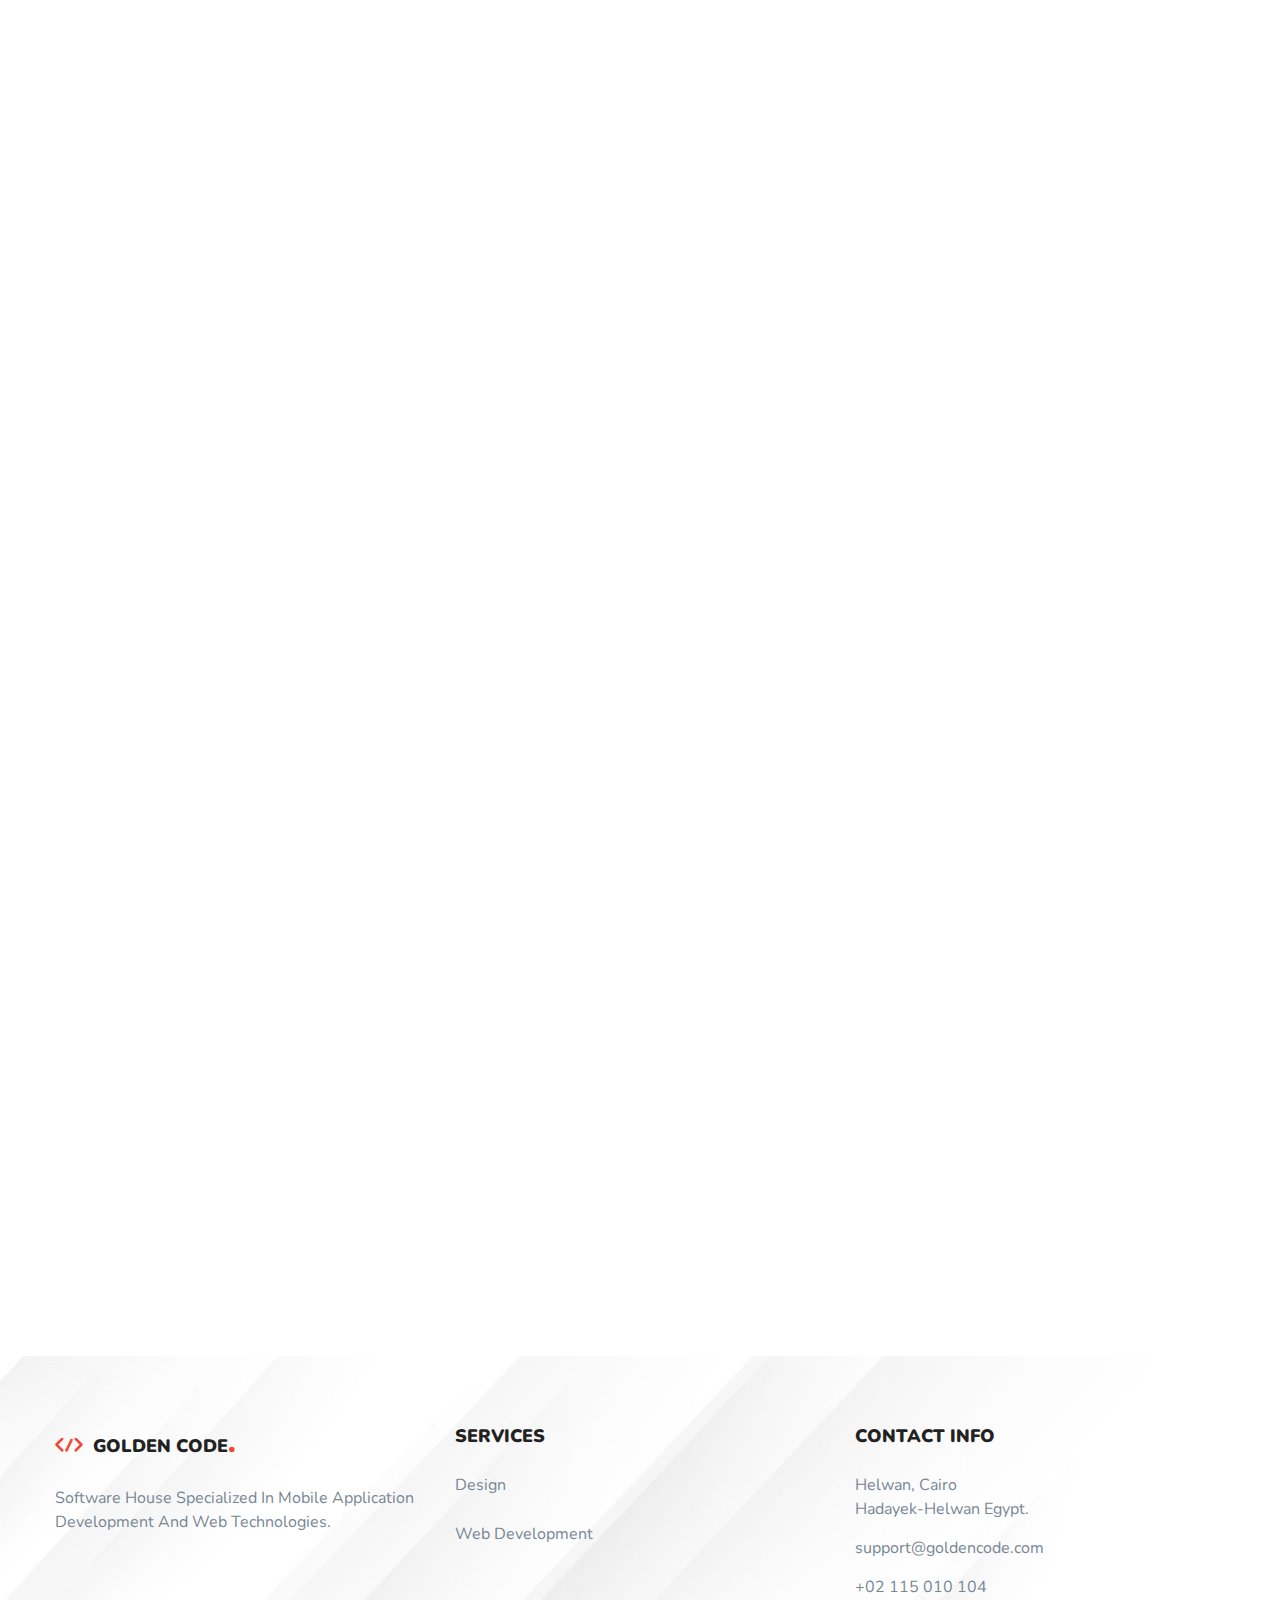
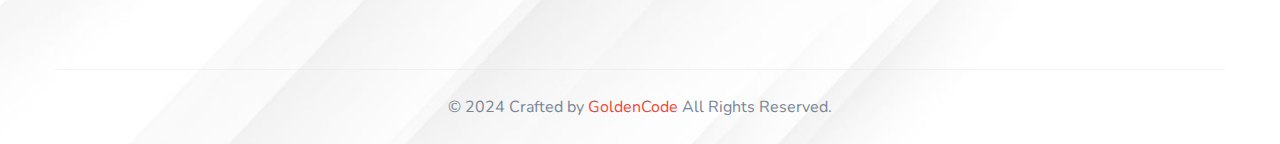
==== commit 5fd9d953: "Some Update By MOhamed" ====
--- a/index.html
+++ b/index.html
@@ -101,12 +101,12 @@
                                         <a href="#portfolio">Portfolio</a>
                                     </li>
                                     <li class="nav-item">
-                                        <a href="#testimonial">Blog</a>
+                                        <a href="#testimonial">Testimonial</a>
                                     </li>
                                     <li class="nav-item">
                                         <a href="#contact">Contact</a>
                                     </li>
-                                    <li class="nav-item dropdown">
+                                    <!-- <li class="nav-item dropdown">
                                         <a class="nav-link dropdown-toggle" href="#" id="navbarDropdown2" role="button" data-toggle="dropdown" aria-haspopup="true" aria-expanded="false">
                                         <i class="lni lni-world"></i>
                                         </a>
@@ -114,7 +114,7 @@
                                         <a class="dropdown-item" href="./index_ar.html">العربية</a>
                                         <a class="dropdown-item" href="#">English</a>
                                         </div>
-                                    </li>   
+                                    </li>    -->
                                 </ul>
                             </div> <!-- navbar collapse -->
 
@@ -267,12 +267,12 @@
                                 </a>
                             </li>
 
-                            <li class="nav-item">
+                            <!-- <li class="nav-item">
                                 <a id="market-tab" data-toggle="tab" href="#market" role="tab" aria-controls="market"
                                     aria-selected="false">
                                     <i class="lni-stats-up"></i> <span>Market <br> Analysis</span>
                                 </a>
-                            </li>
+                            </li> -->
                         </ul>
                         <div class="tab-content" id="myTabContent">
                             <div class="tab-pane fade show active" id="business" role="tabpanel"
@@ -284,19 +284,19 @@
                                         </div> <!-- our services image -->
                                     </div>
                                     <div class="col-lg-6">
-                                        <div class="our-services-content mt-145">
+                                        <div class="our-services-content mt-50">
                                             <h3 class="services-title"><b>Development</b>
                                                 <span>for Your Business Growth.</span>
                                             </h3>
                                             <p class="text">The best astonishing apps and websites with high quality
                                                 which users deserve</p>
 
-                                            <!-- <div class="our-services-progress d-flex align-items-center mt-55">
+                                            <div class="our-services-progress d-flex align-items-center mt-55">
                                                 <div class="circle" id="circles-1"></div>
                                                 <div class="progress-content">
-                                                    <h4 class="progress-title">Consultancy<br> Agency Skill.</h4>
+                                                    <h4 class="progress-title">Development<br> Agency Skill.</h4>
                                                 </div>
-                                            </div> -->
+                                            </div>
                                         </div> <!-- our services content -->
                                     </div>
                                 </div> <!-- row -->
@@ -311,7 +311,7 @@
                                     </div>
                                     <div class="col-lg-6">
                                         <div class="our-services-content mt-45">
-                                            <h3 class="services-title"><b>Digital Marketing</b> <span>for Your Business
+                                            <h3 class="services-title"><b>Design</b> <span>for Your Business
                                                     Growth.</span></h3>
                                             <p class="text">We provide the best UI/UX Design, Campaign Designs
                                                 Animation, & Video production</p>
@@ -443,15 +443,23 @@
 
     <section id="portfolio" class="project-masonry-area pt-115">
         <div class="container">
+            <div class="row justify-content-center">
+                <div class="col-xl-5 col-lg-6 col-md-8 col-sm-9">
+                    <div class="section-title text-center wow fadeInUp" data-wow-duration="1s" data-wow-delay="0.2s">
+                        <h3 class="sub-title">Portfolio</h3>
+                        <!-- <h4 class="title">Portfolio <span>Gallery.</span></h4> -->
+                    </div> <!-- section title -->
+                </div>
+            </div> 
             <div class="row align-items-end">
-                <div class="col-lg-4">
+                <!-- <div class="col-lg-4">
                     <div class="section-title pb-20  wow fadeIn" data-wow-duration="1s" data-wow-delay="0.4s">
                         <h6 class="sub-title">Portfolio</h6>
                         <h4 class="title">Portfolio <span>Gallery.</span></h4>
-                    </div> <!-- section title -->
-                </div>
+                    </div> 
+                </div> -->
                 <div class="col-lg-8">
-                    <div class="project-menu text-center text-sm-left text-lg-right pb-20">
+                    <!-- <div class="project-menu text-center text-sm-left text-lg-right pb-20">
                         <ul>
                             <li class="active" data-filter="*">See All</li>
                             <li data-filter=".apps">Apps</li>
@@ -460,7 +468,7 @@
                             <li data-filter=".laptop">Foundations</li>
                             <li data-filter=".product">Product</li>
                         </ul>
-                    </div> <!-- project menu -->
+                    </div>  -->
                 </div>
             </div> <!-- row -->
             <div class="row grid">
@@ -651,8 +659,7 @@
                         <div class="testimonial-content-wrapper testimonial-active">
                             <div class="single-testimonial">
                                 <div class="testimonial-text">
-                                    <p class="text">“Praesent scelerisque, odio eu fermentum malesuada, nisi arcu
-                                        volutpat nisl, sit amet convallis nunc turp.”</p>
+                                    <p class="text">“ I always recommend Golden Code as one of the best Arabian Tech companies. Since I Created my websites With Golden Code I’ve always had safe and stable service. I feel assured to be in good hands already.Thank you, Golden Code team!.”</p>
                                 </div>
                                 <div class="testimonial-author d-sm-flex justify-content-between">
                                     <div class="author-info d-flex align-items-center">
@@ -660,26 +667,25 @@
                                             <img src="assets/images/author-1.jpg" alt="author">
                                         </div>
                                         <div class="author-name media-body">
-                                            <h5 class="name">John Doe</h5>
-                                            <span class="sub-title">CEO, Alphabet</span>
+                                            <h5 class="name">Eslam Mohamed</h5>
+                                            <span class="sub-title">CEO, KhaterFoundation</span>
                                         </div>
                                     </div>
                                     <div class="author-review">
                                         <ul class="star">
-                                            <li><i class="lni-star"></i></li>
-                                            <li><i class="lni-star"></i></li>
-                                            <li><i class="lni-star"></i></li>
-                                            <li><i class="lni-star"></i></li>
-                                            <li><i class="lni-star"></i></li>
+                                            <li><i class="lni-star-filled"></i></li>
+                                            <li><i class="lni-star-filled"></i></li>
+                                            <li><i class="lni-star-filled"></i></li>
+                                            <li><i class="lni-star-filled"></i></li>
+                                            <li><i class="lni-star-filled"></i></li>
                                         </ul>
-                                        <span class="review">( 7 Reviews )</span>
+                                        <!-- <span class="review">( 7 Reviews )</span> -->
                                     </div>
                                 </div>
                             </div> <!-- single testimonial -->
                             <div class="single-testimonial">
                                 <div class="testimonial-text">
-                                    <p class="text">“Praesent scelerisque, odio eu fermentum malesuada, nisi arcu
-                                        volutpat nisl, sit amet convallis nunc turp.”</p>
+                                    <p class="text">“I was looking for a good Arabian Tech company and I choose Golden Code as it has a very good reputation and I had aware of their strong commitment,high level of services, and great professionalism.”</p>
                                 </div>
                                 <div class="testimonial-author d-sm-flex justify-content-between">
                                     <div class="author-info d-flex align-items-center">
@@ -687,49 +693,23 @@
                                             <img src="assets/images/author-2.jpg" alt="author">
                                         </div>
                                         <div class="author-name media-body">
-                                            <h5 class="name">John Doe</h5>
-                                            <span class="sub-title">CEO, Alphabet</span>
+                                            <h5 class="name">Prof. Dawud M. R. Alhanbali</h5>
+                                            <!-- <span class="sub-title">CEO, Alphabet</span> -->
                                         </div>
                                     </div>
                                     <div class="author-review">
                                         <ul class="star">
-                                            <li><i class="lni-star"></i></li>
-                                            <li><i class="lni-star"></i></li>
-                                            <li><i class="lni-star"></i></li>
-                                            <li><i class="lni-star"></i></li>
-                                            <li><i class="lni-star"></i></li>
+                                            <li><i class="lni-star-filled"></i></li>
+                                            <li><i class="lni-star-filled"></i></li>
+                                            <li><i class="lni-star-filled"></i></li>
+                                            <li><i class="lni-star-filled"></i></li>
+                                            <li><i class="lni-star-filled"></i></li>
                                         </ul>
-                                        <span class="review">( 7 Reviews )</span>
+                                        <!-- <span class="review">( 7 Reviews )</span> -->
                                     </div>
                                 </div>
                             </div> <!-- single testimonial -->
-                            <div class="single-testimonial">
-                                <div class="testimonial-text">
-                                    <p class="text">“Praesent scelerisque, odio eu fermentum malesuada, nisi arcu
-                                        volutpat nisl, sit amet convallis nunc turp.”</p>
-                                </div>
-                                <div class="testimonial-author d-sm-flex justify-content-between">
-                                    <div class="author-info d-flex align-items-center">
-                                        <div class="author-image">
-                                            <img src="assets/images/author-3.jpg" alt="author">
-                                        </div>
-                                        <div class="author-name media-body">
-                                            <h5 class="name">John Doe</h5>
-                                            <span class="sub-title">CEO, Alphabet</span>
-                                        </div>
-                                    </div>
-                                    <div class="author-review">
-                                        <ul class="star">
-                                            <li><i class="lni-star"></i></li>
-                                            <li><i class="lni-star"></i></li>
-                                            <li><i class="lni-star"></i></li>
-                                            <li><i class="lni-star"></i></li>
-                                            <li><i class="lni-star"></i></li>
-                                        </ul>
-                                        <span class="review">( 7 Reviews )</span>
-                                    </div>
-                                </div>
-                            </div> <!-- single testimonial -->
+                            <!-- single testimonial -->
                         </div> <!-- testimonial content wrapper -->
                     </div> <!-- testimonial right content -->
                 </div>
@@ -842,32 +822,30 @@
         <div class="container">
             <div class="footer-widget pt-30 pb-70">
                 <div class="row">
-                    <div class="col-lg-3 col-sm-6 order-sm-1 order-lg-1">
+                    <div class="col-lg-4 col-sm-6 order-sm-1 order-lg-1">
                         <div class="footer-about pt-40">
                             <a href="#">
                                 <div class="footer-title">
                                     <h5 class="title"><i class="lni lni-code goldi"></i>Golden Code<span class="gold">.</span></h5>
                                 </div>
                             </a>
-                            <p class="text">Lorem ipsum dolor sit amet, consectetur adipisicing elit. Repellendus,
-                                repudiandae! Totam, nemo sed? Provident.</p>
-                            <p class="text">Lorem ipsum dolor sit amet, consectetur adipisicing elit. Repellendus</p>
+                            <p class="text">Software House Specialized In Mobile Application Development And Web Technologies.</p>
                         </div> <!-- footer about -->
                     </div>
-                    <div class="col-lg-3 col-sm-6 order-sm-3 order-lg-2">
+                    <div class="col-lg-4 col-sm-6 order-sm-3 order-lg-2">
                         <div class="footer-link pt-40">
                             <div class="footer-title">
                                 <h5 class="title">Services</h5>
                             </div>
                             <ul>
-                                <li><a href="#">Business Consultancy</a></li>
-                                <li><a href="#">Digital Marketing</a></li>
-                                <li><a href="#">Market Analysis</a></li>
+                                <li><a href="#">Design</a></li>
+                                <!-- <li><a href="#">Digital Marketing</a></li> -->
+                                <!-- <li><a href="#">Ios Analysis</a></li> -->
                                 <li><a href="#">Web Development</a></li>
                             </ul>
                         </div> <!-- footer link -->
                     </div>
-                    <div class="col-lg-3 col-sm-6 order-sm-4 order-lg-3">
+                    <!-- <div class="col-lg-3 col-sm-6 order-sm-4 order-lg-3">
                         <div class="footer-link pt-40">
                             <div class="footer-title">
                                 <h5 class="title">About Us</h5>
@@ -878,9 +856,9 @@
                                 <li><a href="#">Awards & Recognitions</a></li>
                                 <li><a href="#">Team</a></li>
                             </ul>
-                        </div> <!-- footer link -->
-                    </div>
-                    <div class="col-lg-3 col-sm-6 order-sm-2 order-lg-4">
+                        </div>
+                    </div> -->
+                    <div class="col-lg-4 col-sm-6 order-sm-2 order-lg-4">
                         <div class="footer-contact pt-40">
                             <div class="footer-title">
                                 <h5 class="title">Contact Info</h5>
@@ -891,12 +869,12 @@
                                 <p class="text">support@goldencode.com</p>
                                 <p class="text">+02 115 010 104</p>
 
-                                <ul class="social mt-40">
+                                <!-- <ul class="social mt-40">
                                     <li><a href="#"><i class="lni-facebook"></i></a></li>
                                     <li><a href="#"><i class="lni-twitter"></i></a></li>
                                     <li><a href="#"><i class="lni-instagram"></i></a></li>
                                     <li><a href="#"><i class="lni-linkedin"></i></a></li>
-                                </ul>
+                                </ul> -->
                             </div> <!-- contact -->
                         </div> <!-- footer contact -->
                     </div>
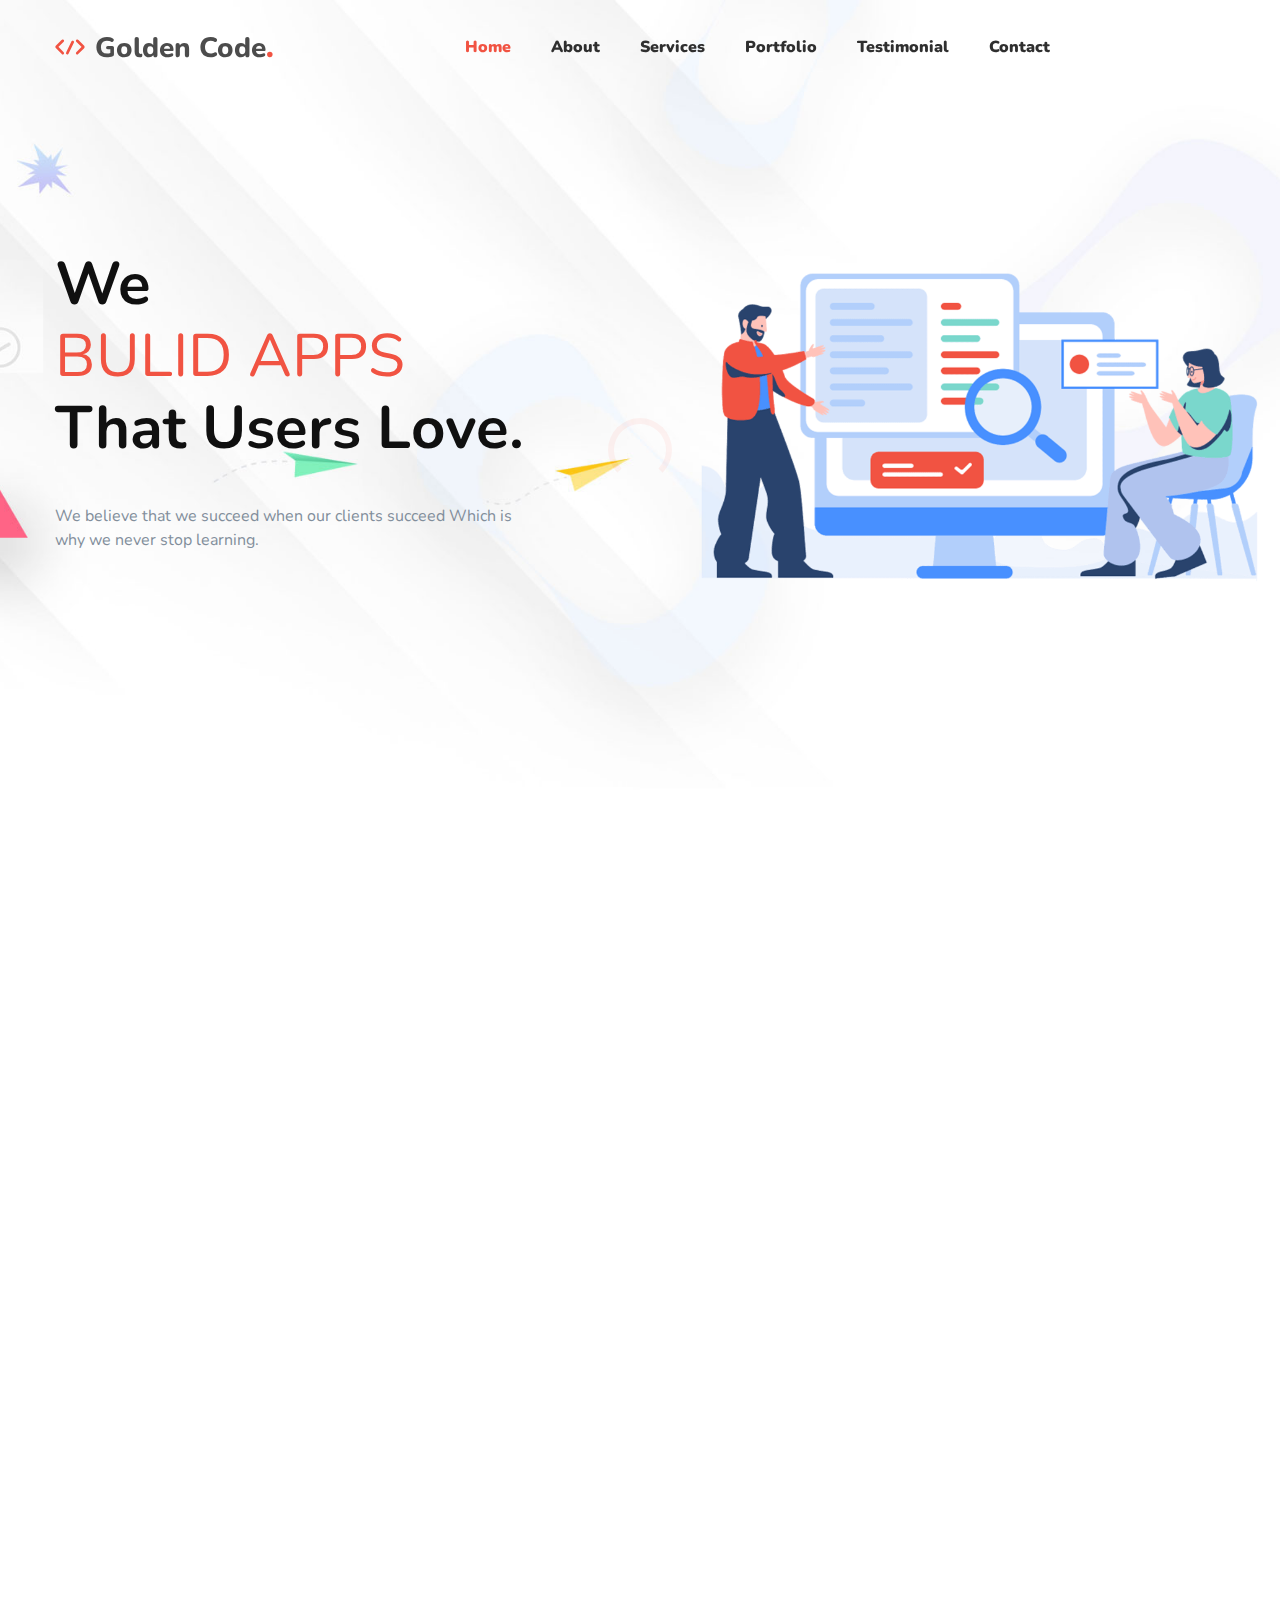
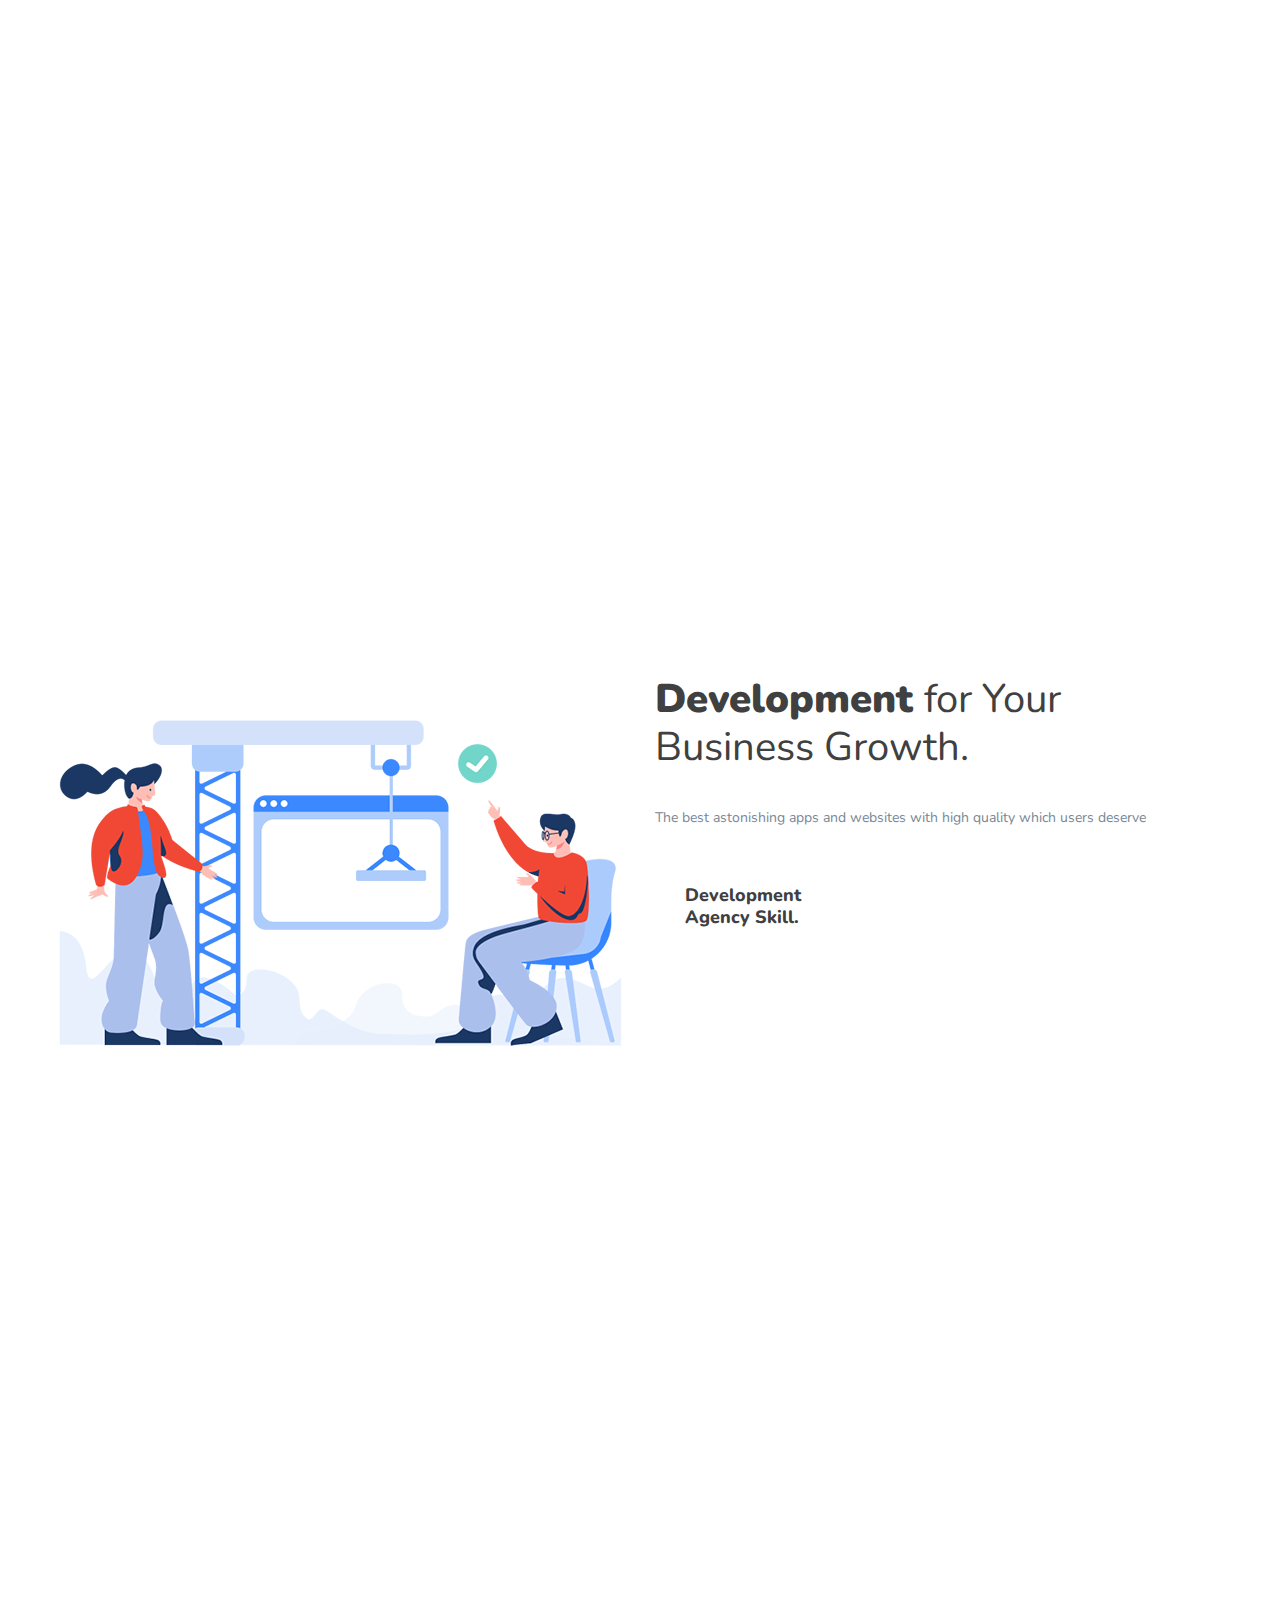
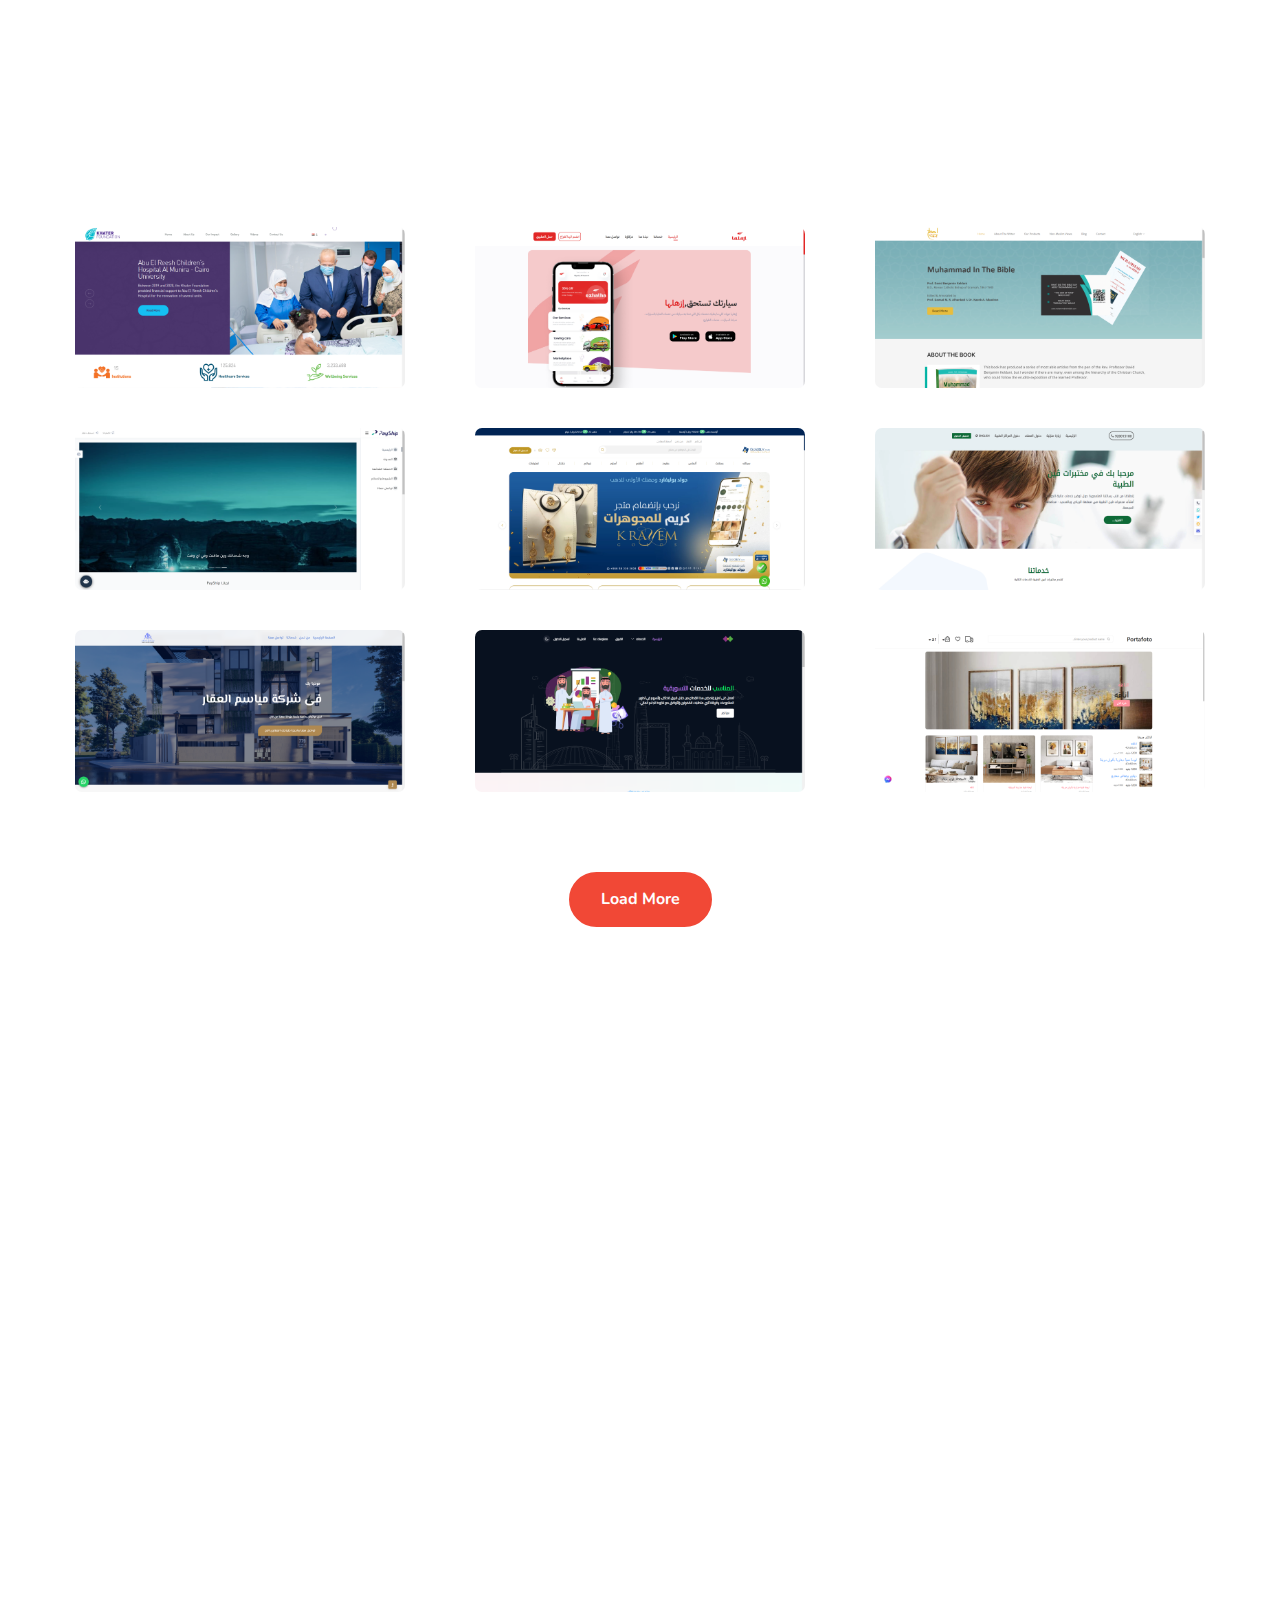
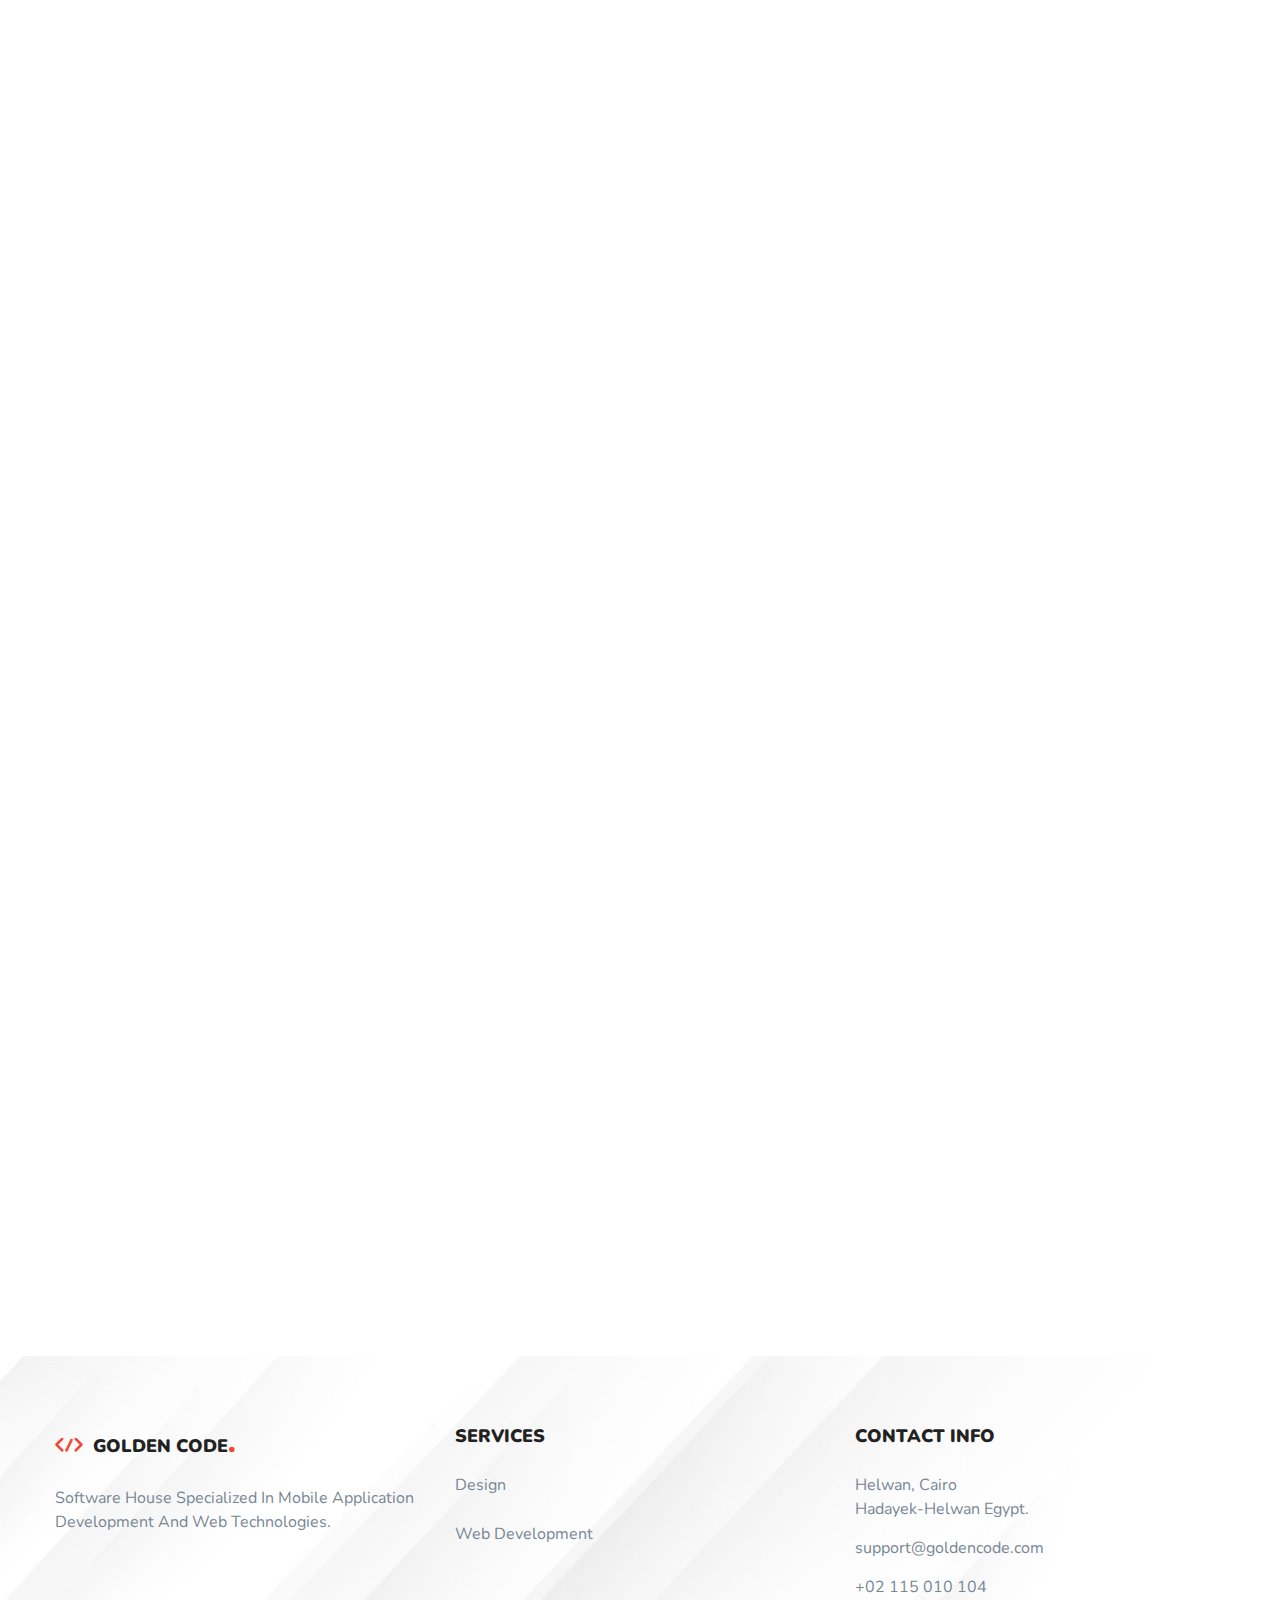
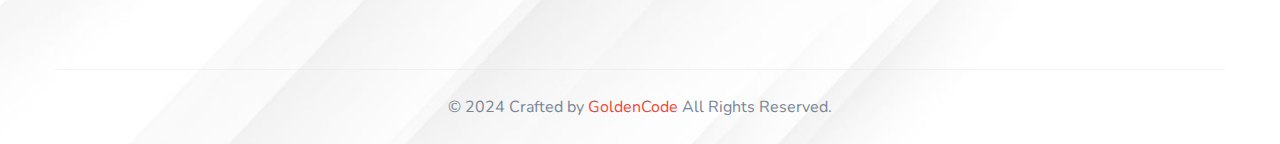
==== commit 80438392: "Add Seo" ====
--- a/index.html
+++ b/index.html
@@ -2,10 +2,52 @@
 <html class="no-js" lang="en">
 
 <head>
-    <meta charset="utf-8">
+
+
+    <meta charset="UTF-8">
+    <meta name="viewport" content="width=device-width, initial-scale=1">
+    <link rel="profile" href="https://gmpg.org/xfn/11">
+    <meta name="viewport" content="width=device-width, initial-scale=1, maximum-scale=1">
+    <!-- <link rel="shortcut icon" href="https://cems-it.com/wp-content/themes/cems/assets/imgs/fav.png" type="image/png"> -->
+    <link rel="alternate" hreflang="ar" href="http://goldencoode.com/">
+    <link rel="alternate" hreflang="en" href="http://goldencoode.com/">
+    <link rel="alternate" hreflang="x-default" href="http://goldencoode.com">
+    <title>Web Design Company In Egypt | Web Development Company In Egypt - Golden Code</title>
+    <meta name="description"
+        content="we are Golden Code Web Development Company In Egypt and Web Design Company In Egypt ,We provide the best UI/UX Design by following the latest trends of the market.">
+    <meta name="robots" content="follow, index, max-snippet:-1, max-video-preview:-1, max-image-preview:large">
+    <link rel="canonical" href="http://goldencoode.com/">
+    <meta property="og:locale" content="en_US">
+    <meta property="og:type" content="website">
+    <meta property="og:title"
+        content="Web Design Company In Egypt | Web Development Company In Egypt - Golden Code">
+    <meta property="og:description"
+        content="we are Golden Code Web Development Company In Egypt and Web Design Company In Egypt ,We provide the best UI/UX Design by following the latest trends of the market.">
+    <meta property="og:url" content="http://goldencoode.com/">
+    <meta property="og:site_name" content="Golden Code">
+    <meta property="og:updated_time" content="2022-03-07T11:10:40+00:00">
+    <meta property="article:published_time" content="2019-03-04T09:37:21+00:00">
+    <meta property="article:modified_time" content="2022-03-07T11:10:40+00:00">
+    <meta name="twitter:card" content="summary_large_image">
+    <meta name="twitter:title"
+        content="Web Design Company In Egypt | Web Development Company In Egypt - Golden Code">
+    <meta name="twitter:description"
+        content="we are Golden Code Web Development Company In Egypt and Web Design Company In Egypt ,We provide the best UI/UX Design by following the latest trends of the market.">
+    <meta name="twitter:label1" content="Written by">
+    <meta name="twitter:data1" content="admin">
+    <meta name="twitter:label2" content="Time to read">
+    <meta name="twitter:data2" content="1 minute">
+
+
+
+
+
+
+
+
 
     <!--====== Title ======-->
-    <title>Golden Code</title>
+    <!-- <title>Golden Code</title> -->
 
     <meta name="description" content="">
     <meta name="viewport" content="width=device-width, initial-scale=1">
@@ -75,7 +117,8 @@
                     <div class="col-lg-12">
                         <nav class="navbar navbar-expand-lg">
                             <a class="navbar-brand" href="index.html">
-                                <h3><i class="lni lni-code goldi"></i>Golden Code<span class="gold">.</spanc></h3>
+                                <h3><i class="lni lni-code goldi"></i>Golden Code<span class="gold">.</spanc>
+                                </h3>
                                 <!-- <img src="assets/images/logo.png" alt="Logo"> -->
                             </a>
                             <button class="navbar-toggler" type="button" data-toggle="collapse"
@@ -384,7 +427,8 @@
                             </div>
                             <div class="service-content media-body">
                                 <h4 class="service-title">Highly Experienced</h4>
-                                <p class="text">Some hardworking People are Working Day and Night to provide you highly scalable product .</p>
+                                <p class="text">Some hardworking People are Working Day and Night to provide you highly
+                                    scalable product .</p>
                             </div>
                             <div class="shape shape-1">
                                 <img src="assets/images/shape/shape-1.svg" alt="shape">
@@ -415,7 +459,8 @@
                             </div>
                             <div class="service-content media-body">
                                 <h4 class="service-title">Quality Support</h4>
-                                <p class="text"> Training and communication method remotely. <br> 24/7 Hour online supports..</p>
+                                <p class="text"> Training and communication method remotely. <br> 24/7 Hour online
+                                    supports..</p>
                             </div>
                             <div class="shape shape-4">
                                 <img src="assets/images/shape/shape-4.svg" alt="shape">
@@ -450,7 +495,7 @@
                         <!-- <h4 class="title">Portfolio <span>Gallery.</span></h4> -->
                     </div> <!-- section title -->
                 </div>
-            </div> 
+            </div>
             <div class="row align-items-end">
                 <!-- <div class="col-lg-4">
                     <div class="section-title pb-20  wow fadeIn" data-wow-duration="1s" data-wow-delay="0.4s">
@@ -538,7 +583,8 @@
                             <img src="assets/images/portfolio/gold.png" alt="protfolio">
                         </div>
                         <div class="gallery-icon">
-                            <a class="image-popup" href="assets/images/portfolio/أفضل-منصة-ذهب-ومجوهرات-اون-لاين-في-السعودية-جولد-بوليفارد.png">
+                            <a class="image-popup"
+                                href="assets/images/portfolio/أفضل-منصة-ذهب-ومجوهرات-اون-لاين-في-السعودية-جولد-بوليفارد.png">
                                 <span>Jewellery</span>
                             </a>
                             <a class="demo" target="_blank" href="https://goldblv.com/">
@@ -659,7 +705,10 @@
                         <div class="testimonial-content-wrapper testimonial-active">
                             <div class="single-testimonial">
                                 <div class="testimonial-text">
-                                    <p class="text">“ I always recommend Golden Code as one of the best Arabian Tech companies. Since I Created my websites With Golden Code I’ve always had safe and stable service. I feel assured to be in good hands already.Thank you, Golden Code team!.”</p>
+                                    <p class="text">“ I always recommend Golden Code as one of the best Arabian Tech
+                                        companies. Since I Created my websites With Golden Code I’ve always had safe and
+                                        stable service. I feel assured to be in good hands already.Thank you, Golden
+                                        Code team!.”</p>
                                 </div>
                                 <div class="testimonial-author d-sm-flex justify-content-between">
                                     <div class="author-info d-flex align-items-center">
@@ -685,7 +734,9 @@
                             </div> <!-- single testimonial -->
                             <div class="single-testimonial">
                                 <div class="testimonial-text">
-                                    <p class="text">“I was looking for a good Arabian Tech company and I choose Golden Code as it has a very good reputation and I had aware of their strong commitment,high level of services, and great professionalism.”</p>
+                                    <p class="text">“I was looking for a good Arabian Tech company and I choose Golden
+                                        Code as it has a very good reputation and I had aware of their strong
+                                        commitment,high level of services, and great professionalism.”</p>
                                 </div>
                                 <div class="testimonial-author d-sm-flex justify-content-between">
                                     <div class="author-info d-flex align-items-center">
@@ -826,10 +877,12 @@
                         <div class="footer-about pt-40">
                             <a href="#">
                                 <div class="footer-title">
-                                    <h5 class="title"><i class="lni lni-code goldi"></i>Golden Code<span class="gold">.</span></h5>
-                                </div>
-                            </a>
-                            <p class="text">Software House Specialized In Mobile Application Development And Web Technologies.</p>
+                                    <h5 class="title"><i class="lni lni-code goldi"></i>Golden Code<span
+                                            class="gold">.</span></h5>
+                                </div>
+                            </a>
+                            <p class="text">Software House Specialized In Mobile Application Development And Web
+                                Technologies.</p>
                         </div> <!-- footer about -->
                     </div>
                     <div class="col-lg-4 col-sm-6 order-sm-3 order-lg-2">
@@ -881,7 +934,8 @@
                 </div> <!-- row -->
             </div> <!-- footer widget -->
             <div class="footer-copyright text-center">
-                <p class="text">© 2024 Crafted by <a href="https://goldencode.com" rel="nofollow">GoldenCode</a> All Rights
+                <p class="text">© 2024 Crafted by <a href="https://goldencode.com" rel="nofollow">GoldenCode</a> All
+                    Rights
                     Reserved.</p>
             </div>
         </div> <!-- container -->
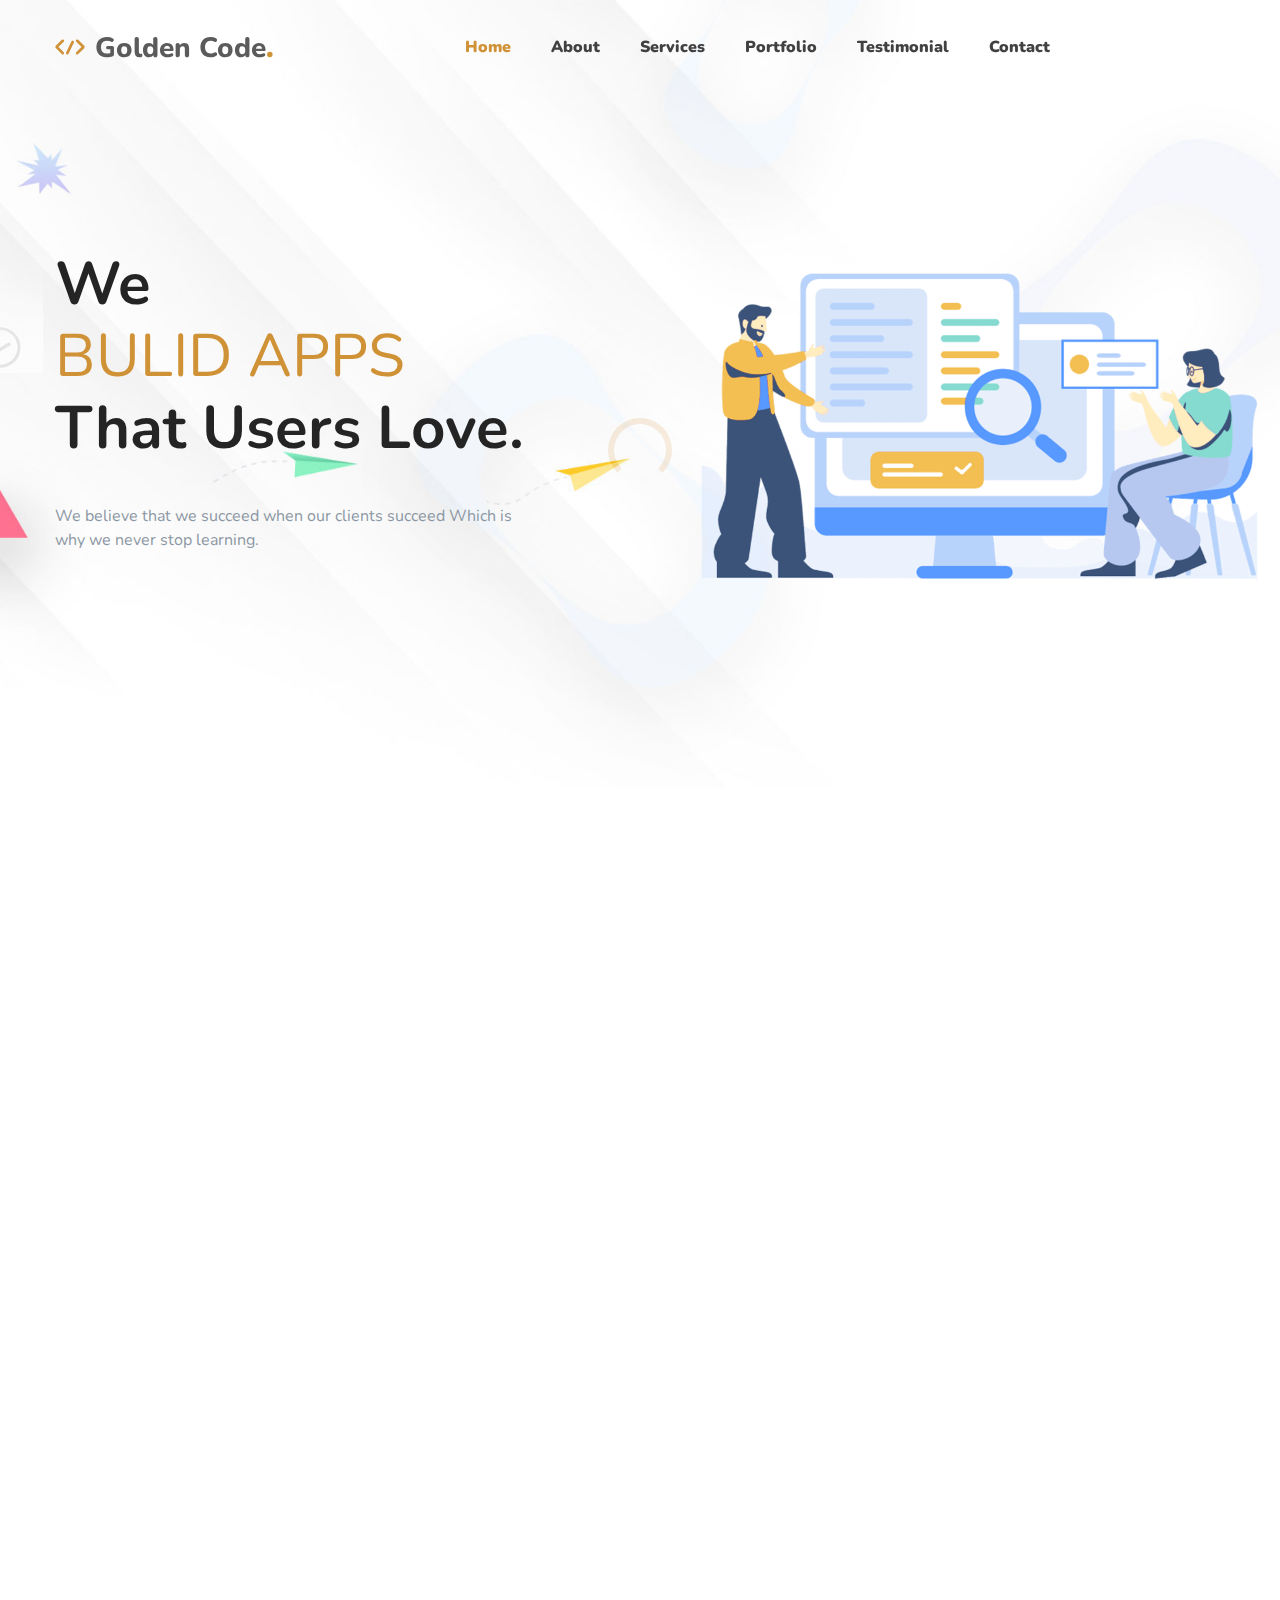
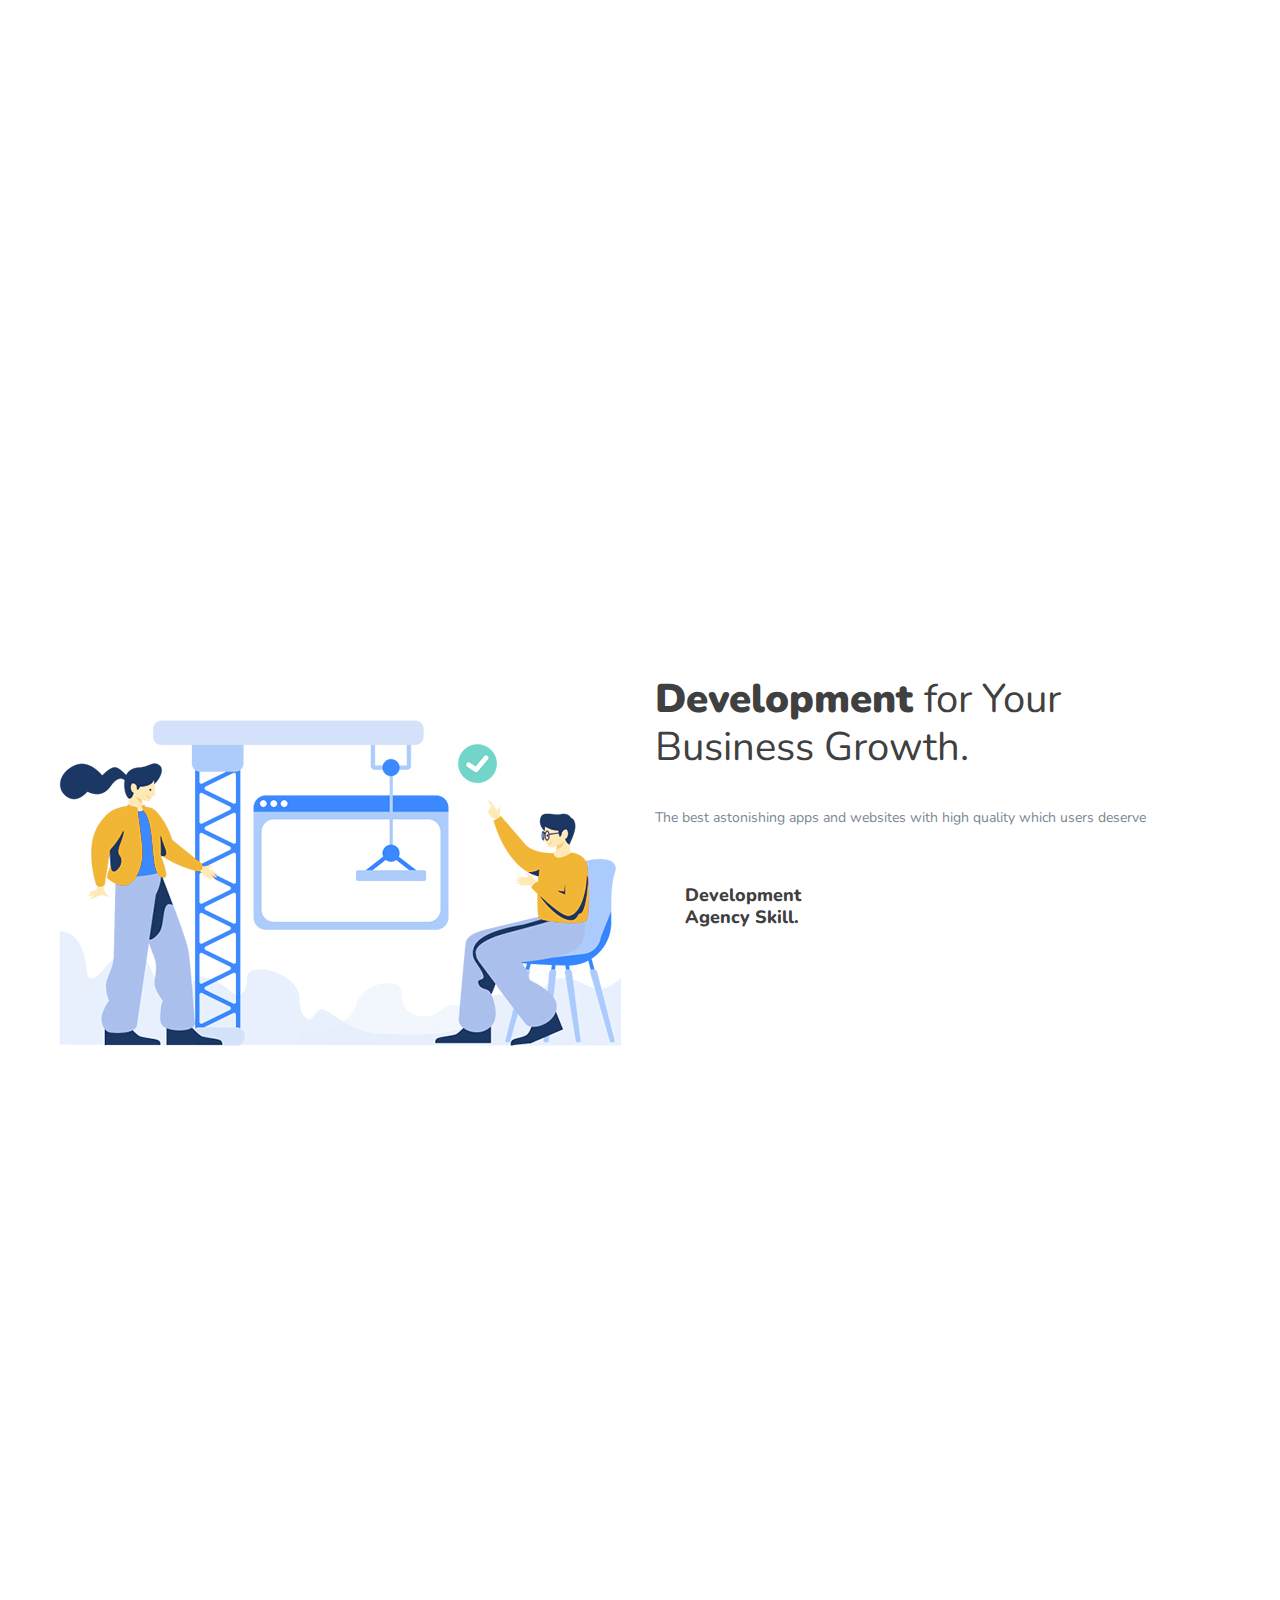
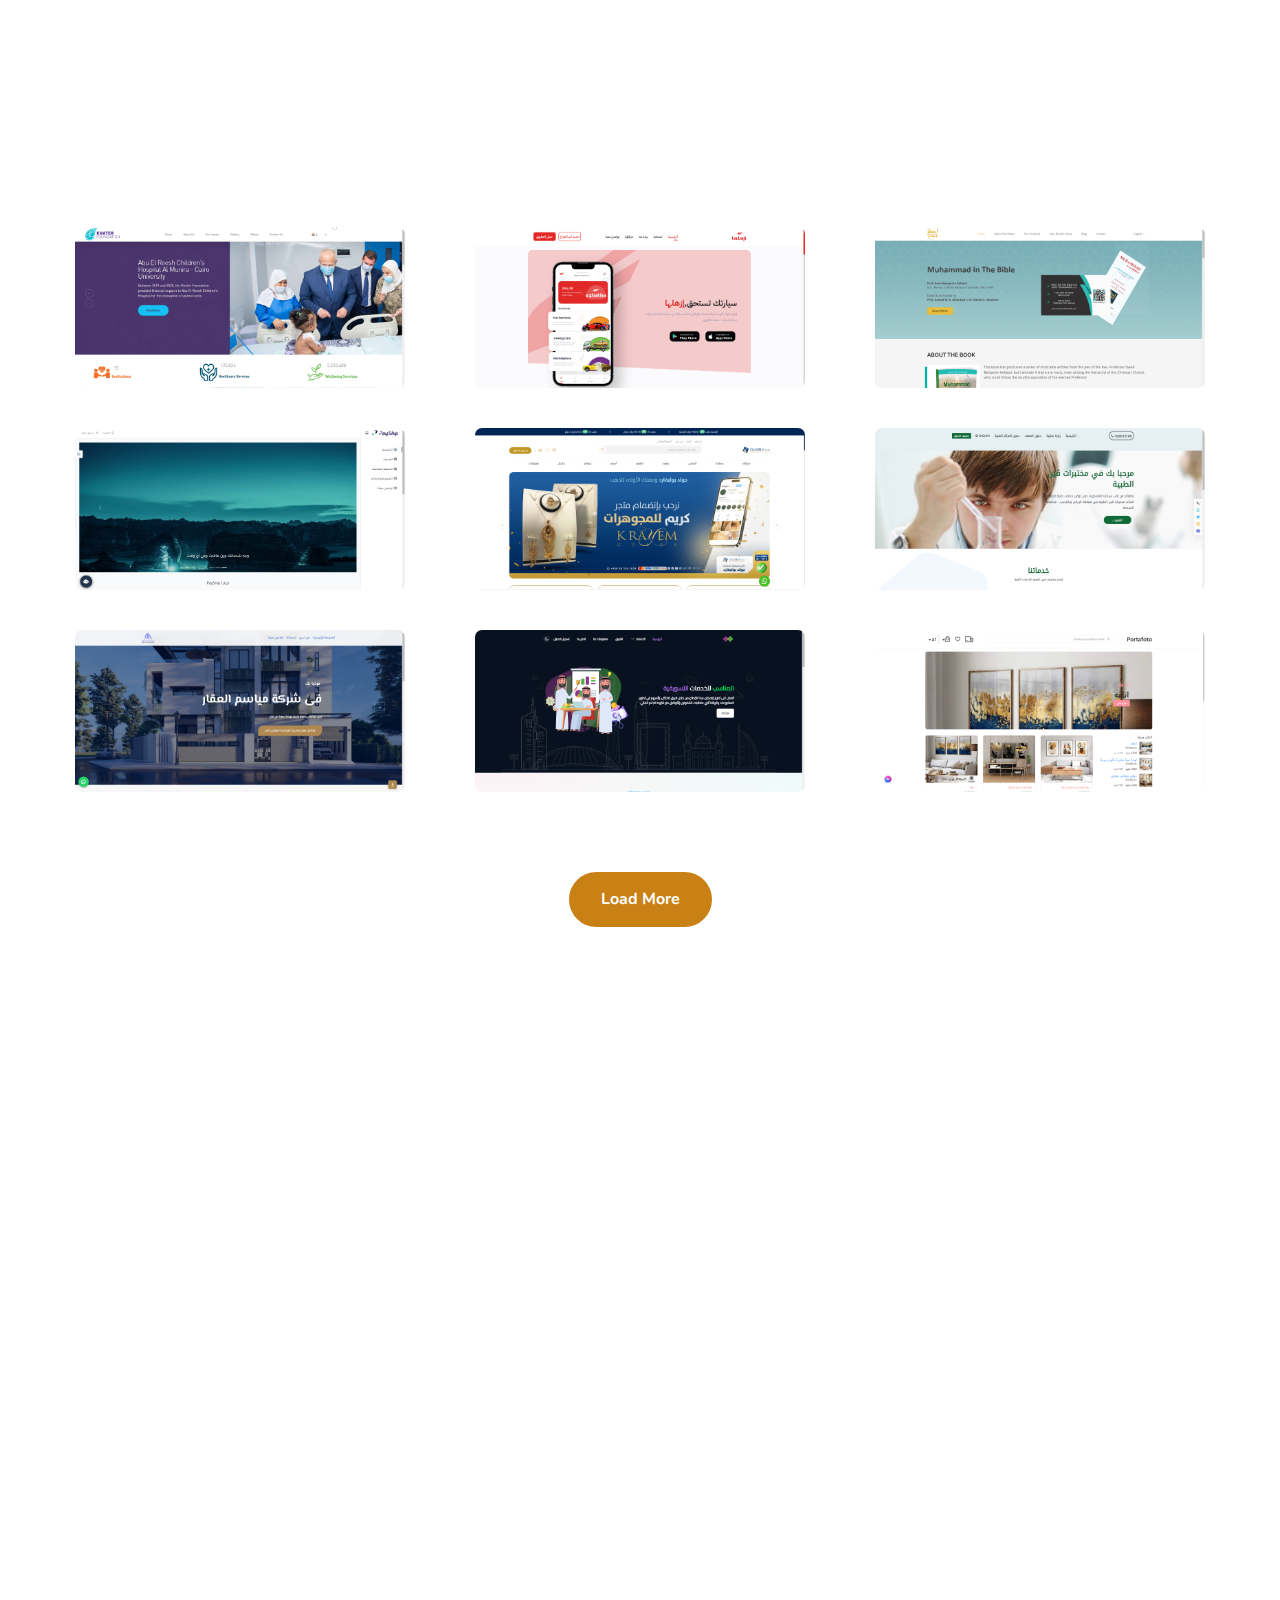
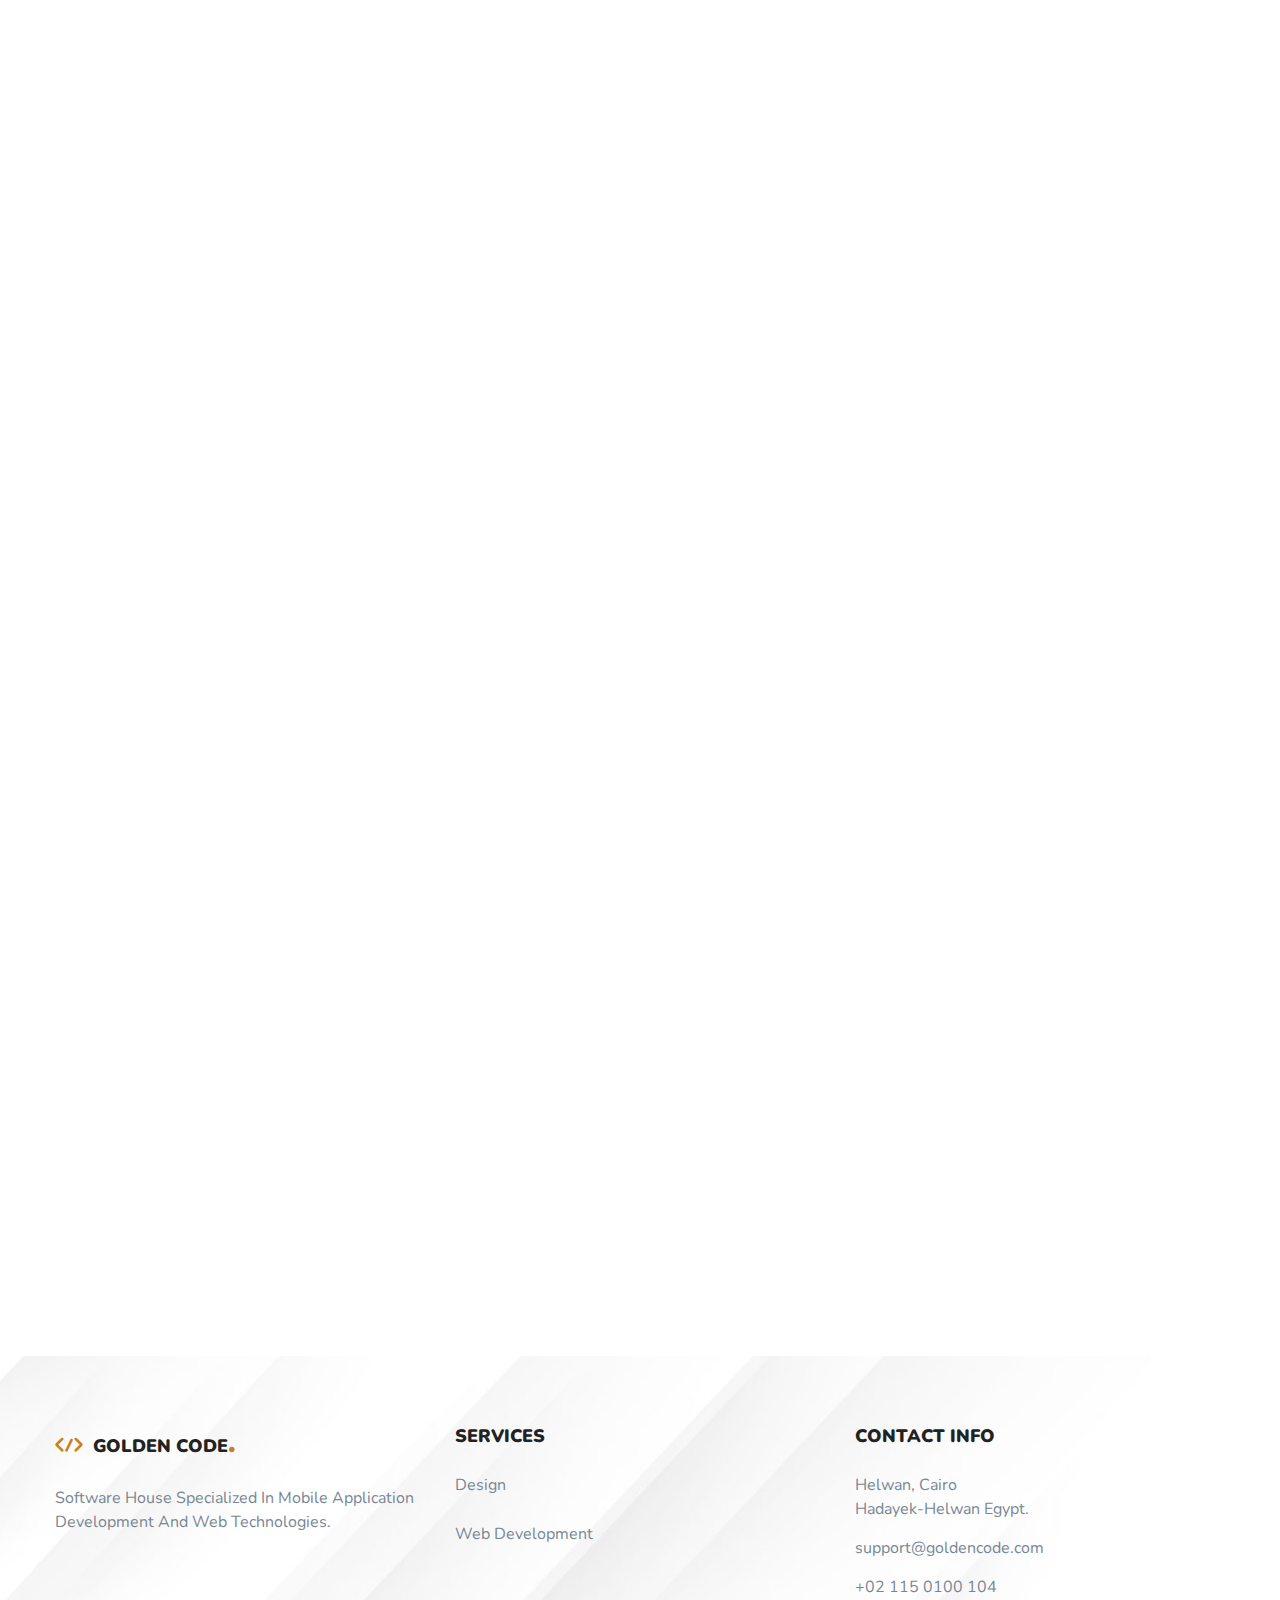
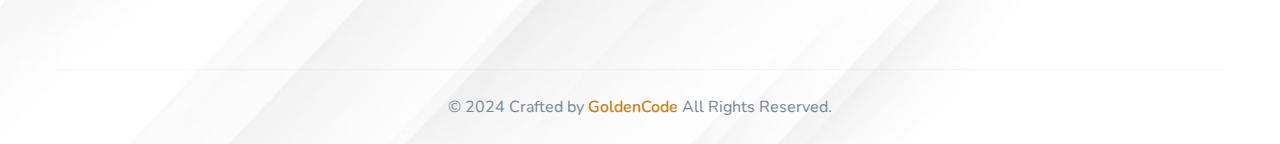
==== commit af9af1d3: "gold" ====
--- a/index.html
+++ b/index.html
@@ -135,7 +135,7 @@
                                         <a href="#home">Home</a>
                                     </li>
                                     <li class="nav-item">
-                                        <a href="#about">About </a>
+                                        <a href="./about.html">About</a>
                                     </li>
                                     <li class="nav-item">
                                         <a href="#services">Services</a>
@@ -818,7 +818,7 @@
                                 <i class="lni-phone"></i>
                             </div>
                             <div class="contact-info-content media-body">
-                                <p class="text">+02 115 010 104</p>
+                                <p class="text">+02 115 0100 104</p>
                                 <!-- <p class="text">+88 999 5555 444</p> -->
                             </div>
                         </div> <!-- single contact info -->
@@ -920,7 +920,8 @@
                                 <p class="text">Helwan, Cairo<br>
                                     Hadayek-Helwan Egypt.</p>
                                 <p class="text">support@goldencode.com</p>
-                                <p class="text">+02 115 010 104</p>
+                                <p class="text">+02 115 0100 104</p>
+                                <!-- <p class="text">+02 112 4762 799 </p> -->
 
                                 <!-- <ul class="social mt-40">
                                     <li><a href="#"><i class="lni-facebook"></i></a></li>
--- a/assets/css/style.css
+++ b/assets/css/style.css
@@ -153,7 +153,7 @@
   -moz-user-select: none;
   -ms-user-select: none;
   user-select: none;
-  border: 2px solid #f14836;
+  border: 2px solid #c98015;
   padding: 0 30px;
   font-size: 16px;
   height: 55px;
@@ -167,31 +167,31 @@
   -ms-transition: all 0.4s ease-out 0s;
   -o-transition: all 0.4s ease-out 0s;
   transition: all 0.4s ease-out 0s;
-  background-color: #f14836;
+  background-color: #c98015;
 }
 
 .main-btn:hover {
   background-color: rgba(241, 72, 54, 0.3);
-  color: #f14836;
-  border-color: #f14836;
+  color: #c98015;
+  border-color: #c98015;
 }
 
 .main-btn.main-btn-2 {
   background-color: #fff;
-  color: #f14836;
-  border-color: #f14836;
+  color: #c98015;
+  border-color: #c98015;
 }
 
 .main-btn.main-btn-2:hover {
   background-color: rgba(241, 72, 54, 0.3);
-  border-color: #f14836;
+  border-color: #c98015;
 }
 
 /*===== All Section Title Style =====*/
 .section-title .sub-title {
   font-size: 35px;
   font-weight: bold;
-  color: #f14836;
+  color: #c98015;
   text-transform: uppercase;
   letter-spacing: 1.5px;
   line-height: 1.2;
@@ -204,7 +204,7 @@
 }
 
 .title .gold, .goldi, .gold {
-  color: #f14836;
+  color: #c98015;
   font-weight: 900;
   font-size: 28px;
 }
@@ -325,7 +325,7 @@
   height: 100%;
   border-style: solid;
   /* Spinner Color */
-  border-color: #f14836 #f14836 #dedede4f;
+  border-color: #c98015 #c98015 #dedede4f;
   border-radius: 50%;
   border-width: 6px;
 }
@@ -794,7 +794,7 @@
 
 .navbar-nav .nav-item.active>a,
 .navbar-nav .nav-item:hover>a {
-  color: #f14836;
+  color: #c98015;
 }
 
 .navbar-nav .nav-item:hover .sub-menu {
@@ -867,7 +867,7 @@
 .navbar-nav .nav-item .sub-menu li a.active,
 .navbar-nav .nav-item .sub-menu li a:hover {
   padding-left: 25px;
-  color: #f14836;
+  color: #c98015;
 }
 
 .navbar-nav .sub-nav-toggler {
@@ -1056,7 +1056,7 @@
 }
 
 .header-hero-content .hero-title span {
-  color: #f14836;
+  color: #c98015;
   display: contents;
 }
 
@@ -1146,7 +1146,7 @@
   font-weight: 400;
   text-transform: uppercase;
   letter-spacing: 5px;
-  color: #f14836;
+  color: #c98015;
   font-family: "Nunito", sans-serif;
 }
 
@@ -1264,9 +1264,9 @@
 
 .single-counter.counter-color-3 .counter-shape .shape-1,
 .single-counter.counter-color-3 .counter-shape .shape-2 {
-  background: -webkit-linear-gradient(left, #f14836 0%, #ff9387 100%);
-  background: -o-linear-gradient(left, #f14836 0%, #ff9387 100%);
-  background: linear-gradient(to right, #f14836 0%, #ff9387 100%);
+  background: -webkit-linear-gradient(left, #c98015 0%, #ff9387 100%);
+  background: -o-linear-gradient(left, #c98015 0%, #ff9387 100%);
+  background: linear-gradient(to right, #c98015 0%, #ff9387 100%);
 }
 
 .single-counter.counter-color-4 .counter-shape .shape-1,
@@ -1332,7 +1332,7 @@
 }
 
 .single-gallery .gallery-icon .image-popup {
-  background-color: #f14836;
+  background-color: #c98015;
   border-radius: 20px;
   width: 100px;
   height: 100px;
@@ -1354,7 +1354,7 @@
 .single-gallery .gallery-icon .demo {
   font-size: 32px;
   background-color: #222;
-  border: 1px solid #f14836;
+  border: 1px solid #c98015;
   border-radius: 20px;
   width: 100px;
   height: 100px;
@@ -1404,12 +1404,12 @@
   transform: translate(-50%, -50%);
 }
 .single-gallery .gallery-icon a {
-  background-color: rgba(241, 73, 54, 0.658) !important;
+  background-color: #c98115a4 !important;
   color: white;
-  border: 1px solid #f14836 !important;
+  border: 1px solid #c98015 !important;
 }
 .single-gallery .gallery-icon a:hover {
-  background-color: #f14836 !important;
+  background-color: #c98015 !important;
   color: white;
 }
 
@@ -1489,7 +1489,7 @@
   content: '';
   width: 0;
   height: 2px;
-  background-color: #f14836;
+  background-color: #c98015;
   bottom: 0;
   left: 0;
   -webkit-transition: all 0.3s ease-out 0s;
@@ -1910,7 +1910,7 @@
   content: '';
   width: 100%;
   height: 2px;
-  background-color: #f14836;
+  background-color: #c98015;
   left: 0;
   bottom: -2px;
   opacity: 0;
@@ -1957,7 +1957,7 @@
 }
 
 .our-services-tab .nav .nav-item a.active {
-  color: #f14836;
+  color: #c98015;
 }
 
 .our-services-tab .nav .nav-item a.active::before {
@@ -2014,9 +2014,9 @@
   height: 50px;
   line-height: 50px;
   text-align: center;
-  border: 1px dashed #f14836;
+  border: 1px dashed #c98015;
   font-size: 36px;
-  color: #f14836;
+  color: #c98015;
 }
 
 .single-service-2 .service-content {
@@ -2073,7 +2073,7 @@
 }
 
 .single-service-3 .service-content .service-title a:hover {
-  color: #f14836;
+  color: #c98015;
 }
 
 .single-service-3 .service-content .text {
@@ -2092,7 +2092,7 @@
 }
 
 .single-service-3 .service-content .more:hover {
-  color: #f14836;
+  color: #c98015;
 }
 
 /*===========================
@@ -2120,7 +2120,7 @@
 
 .single-pricing .pricing-price .price .symbol {
   font-size: 18px;
-  color: #f14836;
+  color: #c98015;
   font-weight: 700;
   font-family: "Nunito", sans-serif;
 }
@@ -2174,7 +2174,7 @@
 }
 
 .single-pricing.pricing-color-2 .pricing-title .btn {
-  background-color: #f14836;
+  background-color: #c98015;
 }
 
 .single-pricing.pricing-color-3 .pricing-title .btn {
@@ -2248,7 +2248,7 @@
 .testimonial-right-content .quota i {
   font-size: 130px;
   line-height: 95px;
-  color: #f14836;
+  color: #c98015;
 }
 
 .testimonial-content-wrapper {
@@ -2300,7 +2300,7 @@
 .single-testimonial .testimonial-author .author-info .author-name .name {
   font-size: 16px;
   font-weight: 700;
-  color: #f14836;
+  color: #c98015;
 }
 
 .single-testimonial .testimonial-author .author-info .author-name .sub-title {
@@ -2415,7 +2415,7 @@
 }
 
 .single-blog .blog-content .blog-title a:hover {
-  color: #f14836;
+  color: #c98015;
 }
 
 .single-blog .blog-content .blog-author {
@@ -2433,7 +2433,7 @@
 
 .single-blog .blog-content .blog-author .author-content .sub-title {
   font-size: 14px;
-  color: #f14836;
+  color: #c98015;
   font-weight: 400;
 }
 
@@ -2457,6 +2457,10 @@
   }
 }
 
+.single-contact-info {
+  display: flex;
+  align-items: center;
+}
 .single-contact-info .contact-info-icon i {
   width: 50px;
   height: 50px;
@@ -2501,7 +2505,7 @@
 }
 
 .contact-wrapper-form .contact-title i {
-  color: #f14836;
+  color: #c98015;
   margin-right: 8px;
 }
 
@@ -2547,6 +2551,9 @@
   height: 270px;
   resize: none;
 }
+.contact-form input:focus, .contact-form textarea:focus {
+  border-color: #c98015;
+}
 
 .contact-form .main-btn {
   border-radius: 5px;
@@ -2610,7 +2617,7 @@
 }
 
 .footer-contact .social li a:hover {
-  color: #f14836;
+  color: #c98015;
 }
 
 .footer-copyright {
@@ -2623,7 +2630,8 @@
 }
 
 .footer-copyright .text a {
-  color: #f14836;
+  color: #c98015;
+  font-weight: 600;
 }
 
 /*===== Dark Mode =====*/
@@ -2641,7 +2649,7 @@
   border-radius: 50%;
   text-align: center;
   z-index: 99;
-  background-color: #f14836;
+  background-color: #c98015;
   cursor: pointer;
   transition: all .3s ease-in-out;
 }
@@ -2662,7 +2670,7 @@
 }
 
 .orange {
-  color: #f14836;
+  color: #c98015;
 }
 
 /*===== Dark Mode =====*/
@@ -2679,7 +2687,7 @@
   height: 45px;
   line-height: 45px;
   border-radius: 50%;
-  background-color: #f14836;
+  background-color: #c98015;
   text-align: center;
   z-index: 99;
   -webkit-transition: all 0.3s ease-out 0s;
@@ -2692,7 +2700,7 @@
 
 .back-to-top:hover {
   color: #fff;
-  background-color: #f14836;
+  background-color: #c98015;
 }
 
 /*===========================
@@ -2740,7 +2748,7 @@
 
 .page-banner-content .page-title span {
   font-weight: 700;
-  color: #f14836;
+  color: #c98015;
   display: contents;
 }
 
@@ -2770,7 +2778,7 @@
 
 .blog-details-content .blockquote {
   padding: 65px 50px;
-  background-color: #f14836;
+  background-color: #c98015;
   position: relative;
   border-radius: 5px;
   margin-top: 45px;
@@ -2983,7 +2991,7 @@
 }
 
 .single-comment-items .comment-content a:hover {
-  color: #f14836;
+  color: #c98015;
 }
 
 .comment-reply {
@@ -3010,7 +3018,7 @@
 }
 
 .blog-details-comment-form .comment-form-title i {
-  color: #f14836;
+  color: #c98015;
   margin-right: 8px;
 }
 
@@ -3061,7 +3069,7 @@
 }
 
 .blog-category .category-title .title i {
-  color: #f14836;
+  color: #c98015;
   margin-right: 5px;
 }
 
@@ -3085,7 +3093,7 @@
 }
 
 .blog-category .category-list ul li a:hover {
-  color: #f14836;
+  color: #c98015;
 }
 
 .blog-category .category-list ul li a i {
@@ -3113,11 +3121,11 @@
 }
 
 .blog-category .category-more a:hover {
-  color: #f14836;
+  color: #c98015;
 }
 
 .blog-category .category-more a i {
-  color: #f14836;
+  color: #c98015;
   margin-right: 5px;
 }
 
@@ -3155,7 +3163,7 @@
 }
 
 .blog-tag .tag-list a:hover {
-  background-color: #f14836;
+  background-color: #c98015;
   color: #fff;
   border-color: #798795;
 }
@@ -3178,7 +3186,7 @@
 }
 
 .blog-project .project-list ul li a:hover {
-  color: #f14836;
+  color: #c98015;
 }
 
 .blog-project .project-list ul li a span {
@@ -3202,7 +3210,7 @@
 }
 
 .blog-ratting .ratting-list ul li a:hover {
-  color: #f14836;
+  color: #c98015;
 }
 
 .blog-ratting .ratting-list ul li a span {
@@ -3216,7 +3224,7 @@
   transition: all .3s ease-in-out;
 }
 .dropdown-menu a:hover {
-  color: #f14836;
+  color: #c98015;
   padding-left: 15px !important;
 }
 
@@ -3227,4 +3235,153 @@
   font-size: 22px;
   font-weight: 900;
   color: black !important;
-}+}
+
+/* Team Item */
+.team-item:hover {
+  box-shadow: 0 20px 30px 0 rgba(0, 0, 0, 0.08);
+}
+
+.team-item {
+  margin: 15px 0;
+  border-radius: 0px;
+  box-shadow: 0px 0px 40px 0px rgba(0, 0, 0, 0.1);
+  transition: all 0.3s ease-in-out 0s;
+  -moz-transition: all 0.3s ease-in-out 0s;
+  -webkit-transition: all 0.3s ease-in-out 0s;
+  -o-transition: all 0.3s ease-in-out 0s;
+}
+
+.team-item .team-img {
+  position: relative;
+  cursor: pointer;
+  overflow: hidden;
+  border-radius: 0px;
+}
+
+.team-item .team-overlay {
+  height: 100%;
+  position: absolute;
+  top: 0;
+  background: rgba(255, 255, 255, 0.8);
+  opacity: 0;
+  width: 100%;
+  border-radius: 0px;
+  transition: all 0.3s ease-in-out 0s;
+  -moz-transition: all 0.3s ease-in-out 0s;
+  -webkit-transition: all 0.3s ease-in-out 0s;
+  -o-transition: all 0.3s ease-in-out 0s;
+}
+
+.team-item .overlay-social-icon {
+  color: #fff;
+  top: 45%;
+  position: absolute;
+  display: table-cell;
+  margin: 0 auto;
+  width: 100%;
+  transition: all 0.3s ease-in-out 0s;
+  -moz-transition: all 0.3s ease-in-out 0s;
+  -webkit-transition: all 0.3s ease-in-out 0s;
+  -o-transition: all 0.3s ease-in-out 0s;
+}
+
+.team-item .overlay-social-icon .social-icons {
+  padding-left: 0;
+  transition: all 0.3s ease-in-out 0s;
+  -moz-transition: all 0.3s ease-in-out 0s;
+  -webkit-transition: all 0.3s ease-in-out 0s;
+  -o-transition: all 0.3s ease-in-out 0s;
+}
+
+.team-item .overlay-social-icon .social-icons li {
+  display: inline-block;
+  margin: 0 4px;
+}
+
+.team-item .overlay-social-icon .social-icons li a {
+  letter-spacing: 0px;
+  outline: 0 !important;
+}
+
+.team-item .overlay-social-icon .social-icons li a i {
+  font-size: 20px;
+  color: #fff;
+  width: 36px;
+  height: 36px;
+  background: #3d60f4;
+  display: block;
+  border-radius: 30px;
+  line-height: 36px;
+  transition: all 0.3s ease-in-out 0s;
+  -moz-transition: all 0.3s ease-in-out 0s;
+  -webkit-transition: all 0.3s ease-in-out 0s;
+  -o-transition: all 0.3s ease-in-out 0s;
+}
+
+.team-item .overlay-social-icon .social-icons li a:hover .lni-facebook-filled {
+  background: #3B5998;
+}
+
+.team-item .overlay-social-icon .social-icons li a:hover .lni-twitter-filled {
+  background: #00aced;
+}
+
+.team-item .overlay-social-icon .social-icons li a:hover .lni-instagram-filled {
+  background: #fb3958;
+}
+.team-item .overlay-social-icon .social-icons li a:hover .lni-world {
+  background: #222;
+}
+
+.team-item .info-text {
+  padding: 15px 20px;
+  background: #fff;
+}
+
+.team-item .info-text h3 {
+  font-size: 16px;
+  text-transform: uppercase;
+  font-weight: 700;
+  margin-bottom: 5px;
+}
+
+.team-item .info-text h3 a {
+  color: #333;
+}
+
+.team-item .info-text h3 a:hover {
+  color: #3d60f4;
+}
+
+.team-item .info-text p {
+  margin: 0;
+  color: #888;
+}
+
+.team-item:hover .team-overlay {
+  opacity: 1;
+}
+
+.slide-down {
+  background-color: #c98015;
+  border-radius: 50%;
+  width: 50px;
+  height: 50px;
+  color: #fff;
+  display: flex;
+  justify-content: center;
+  align-items: center;
+  font-size: 24px;
+  margin-top: 25px;
+}
+
+@media (max-width: 767px) {
+  .slide-down {
+    visibility: hidden;
+  }
+}
+.company-img img {
+  width: 100%;
+  height: 500px;
+}
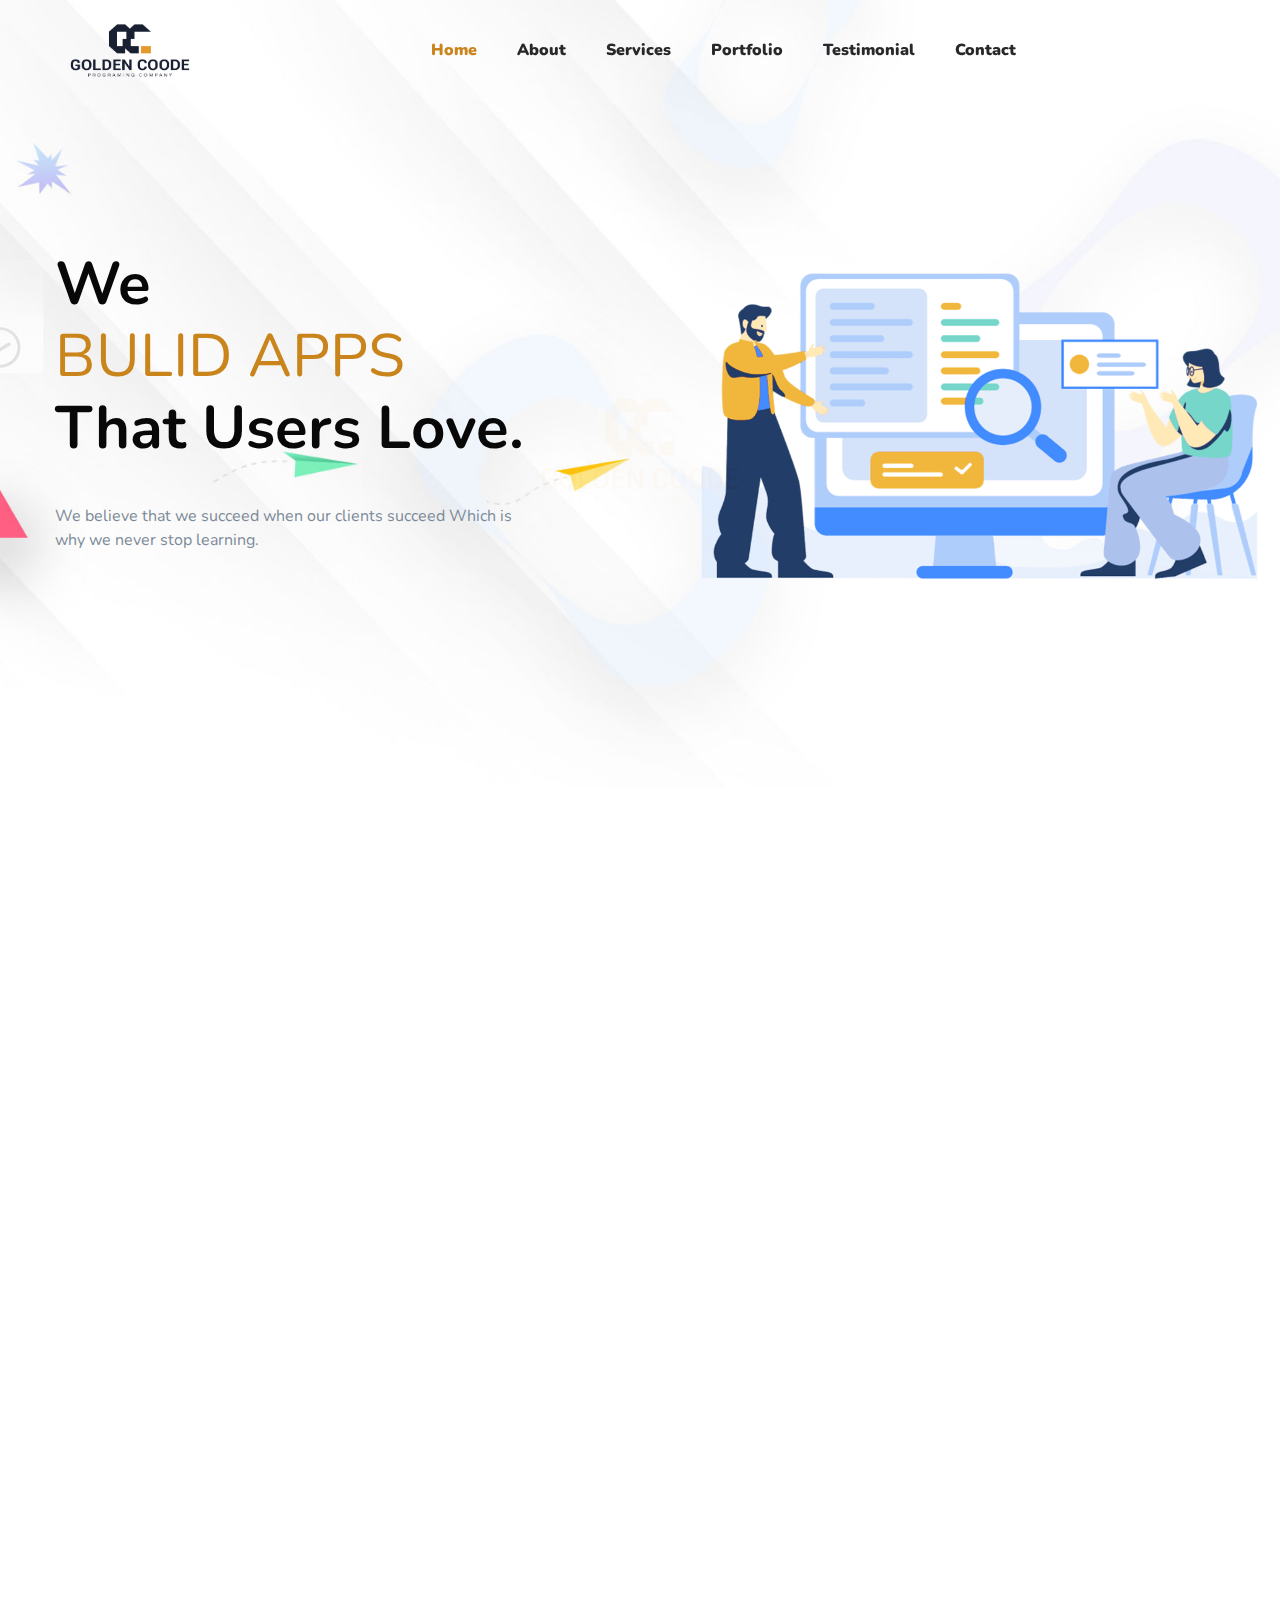
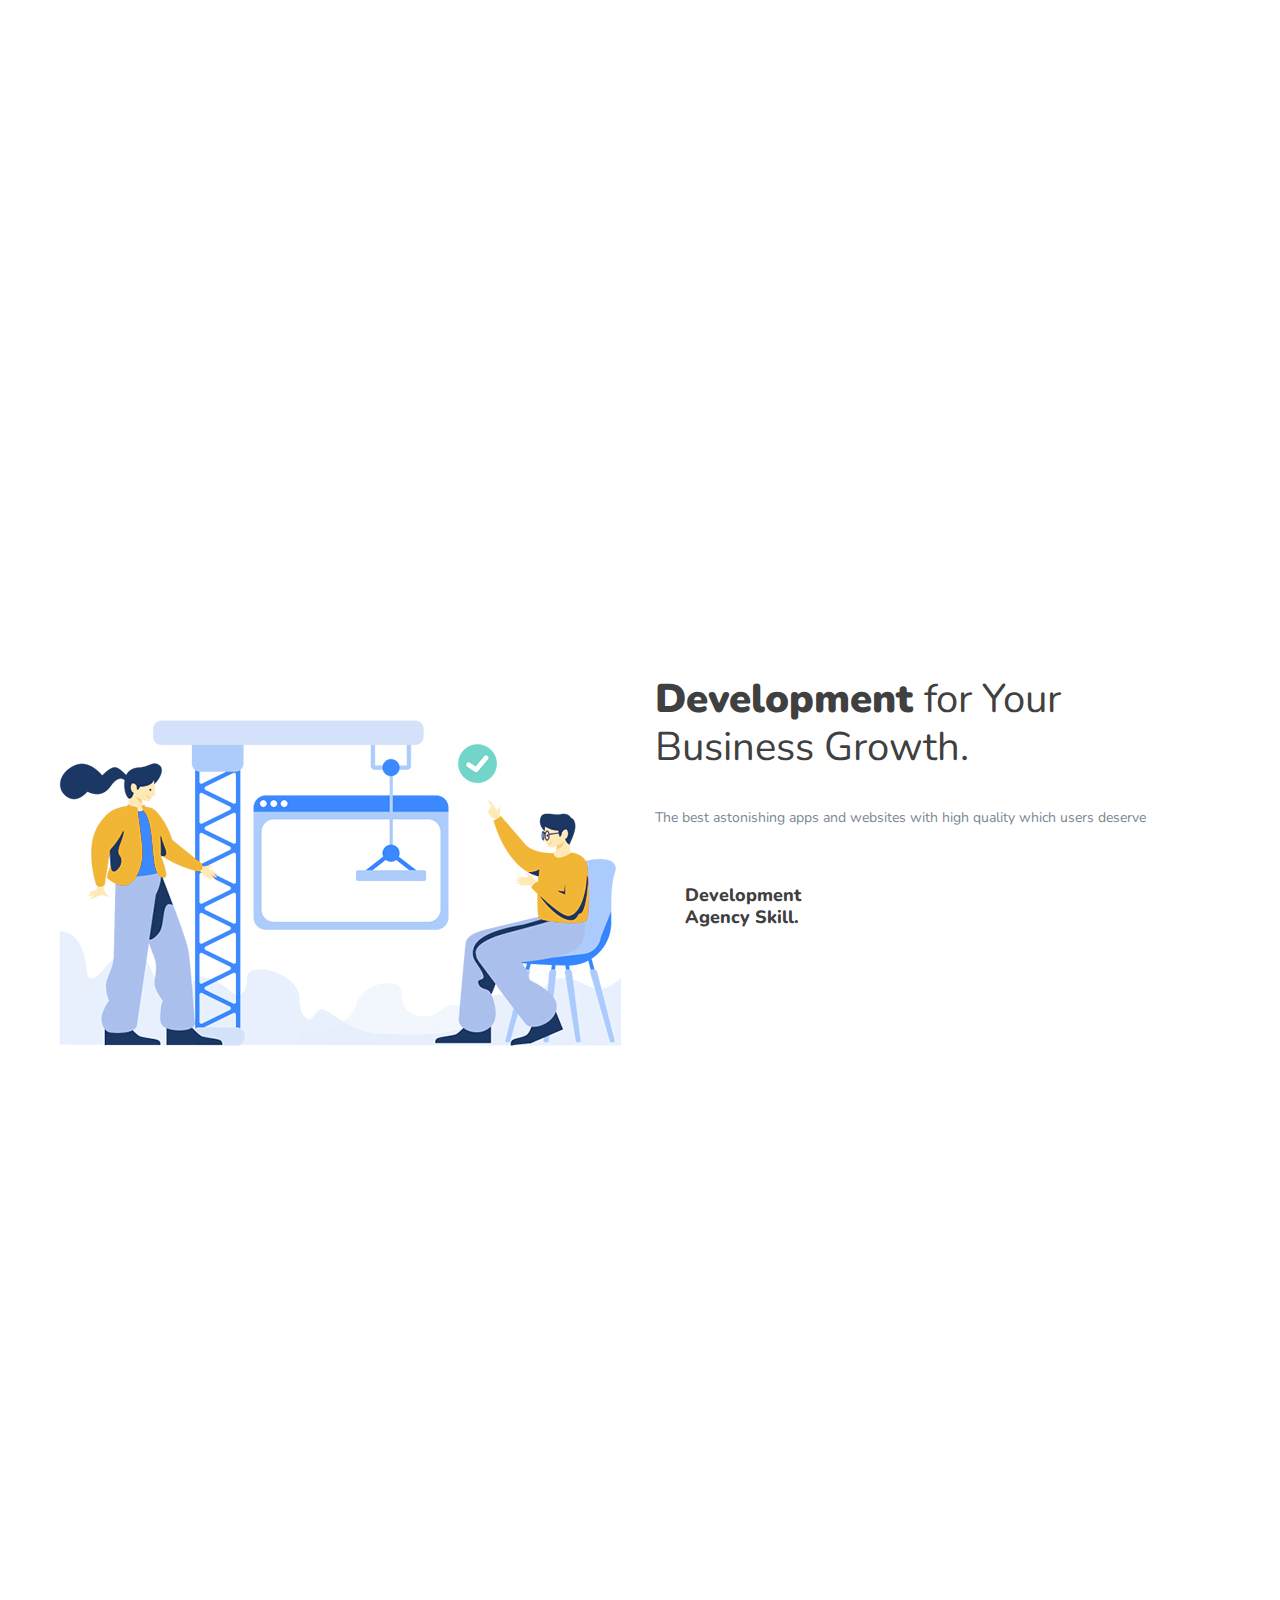
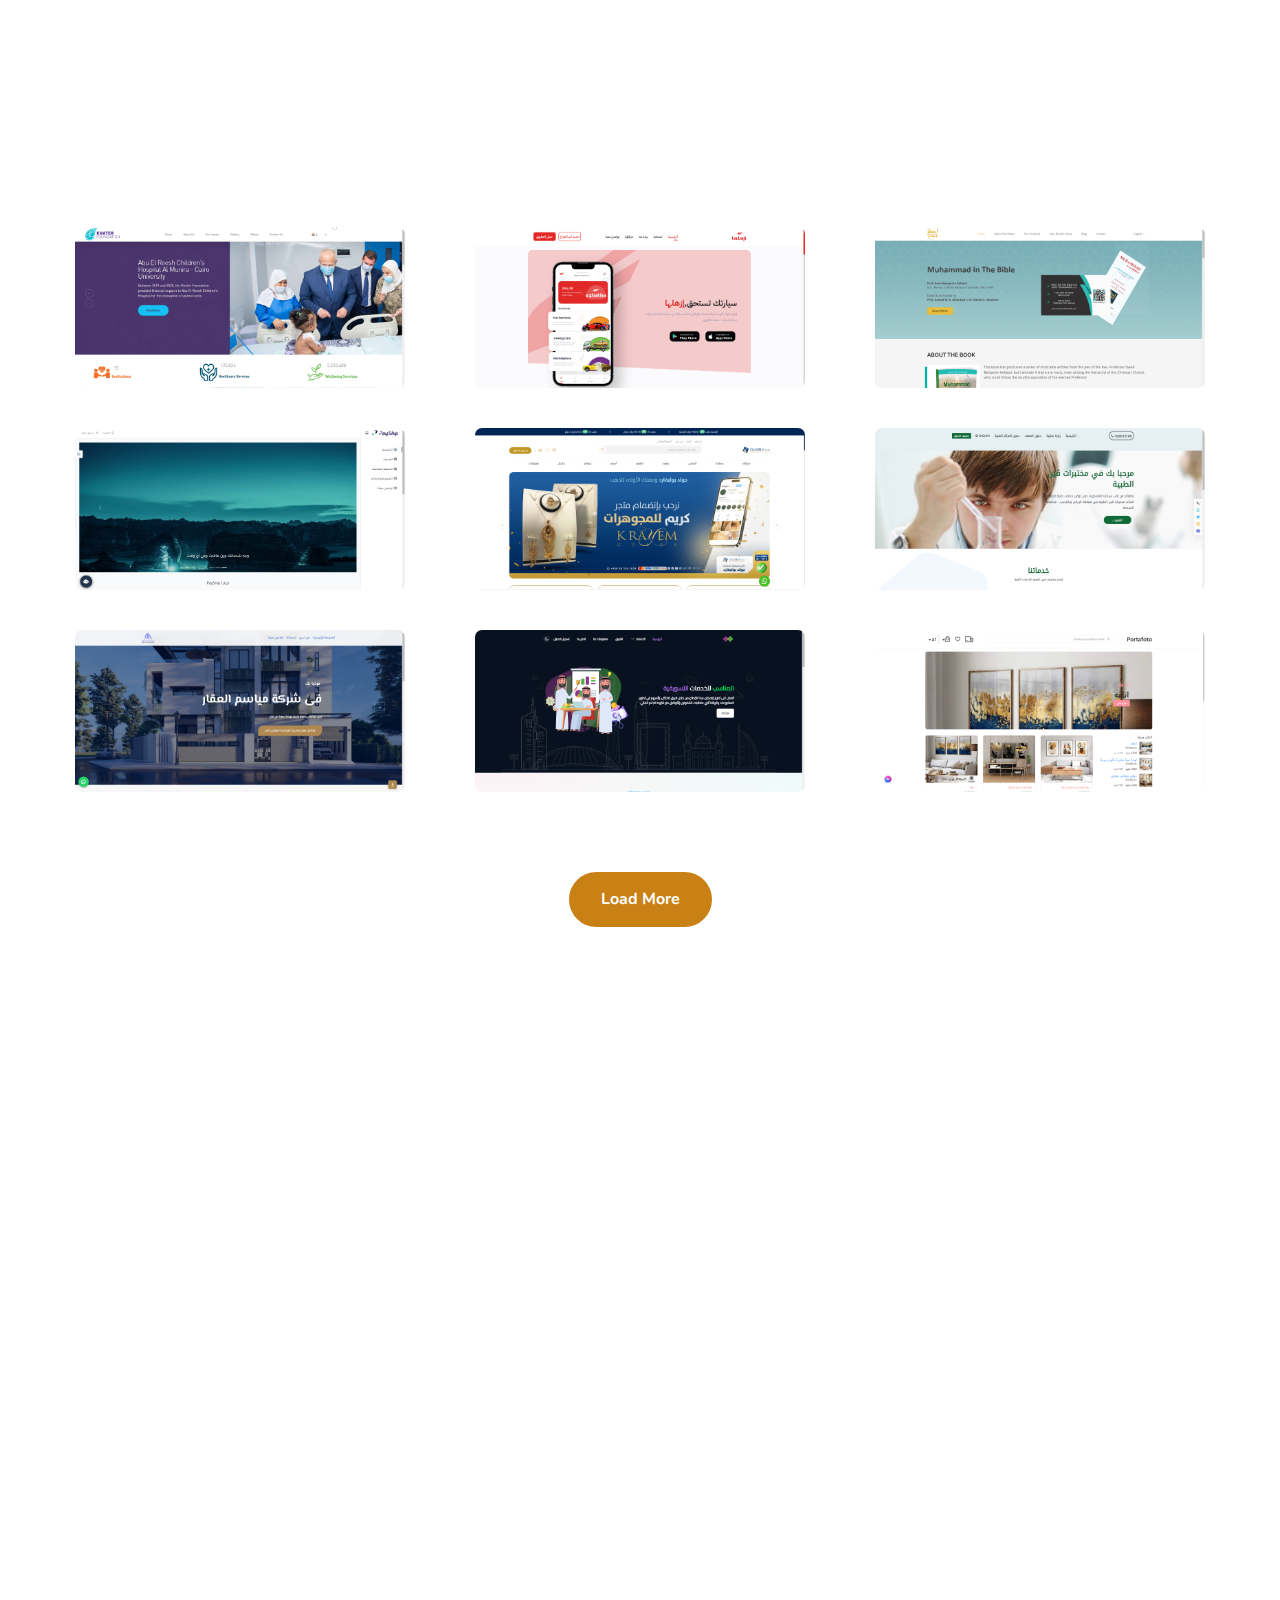
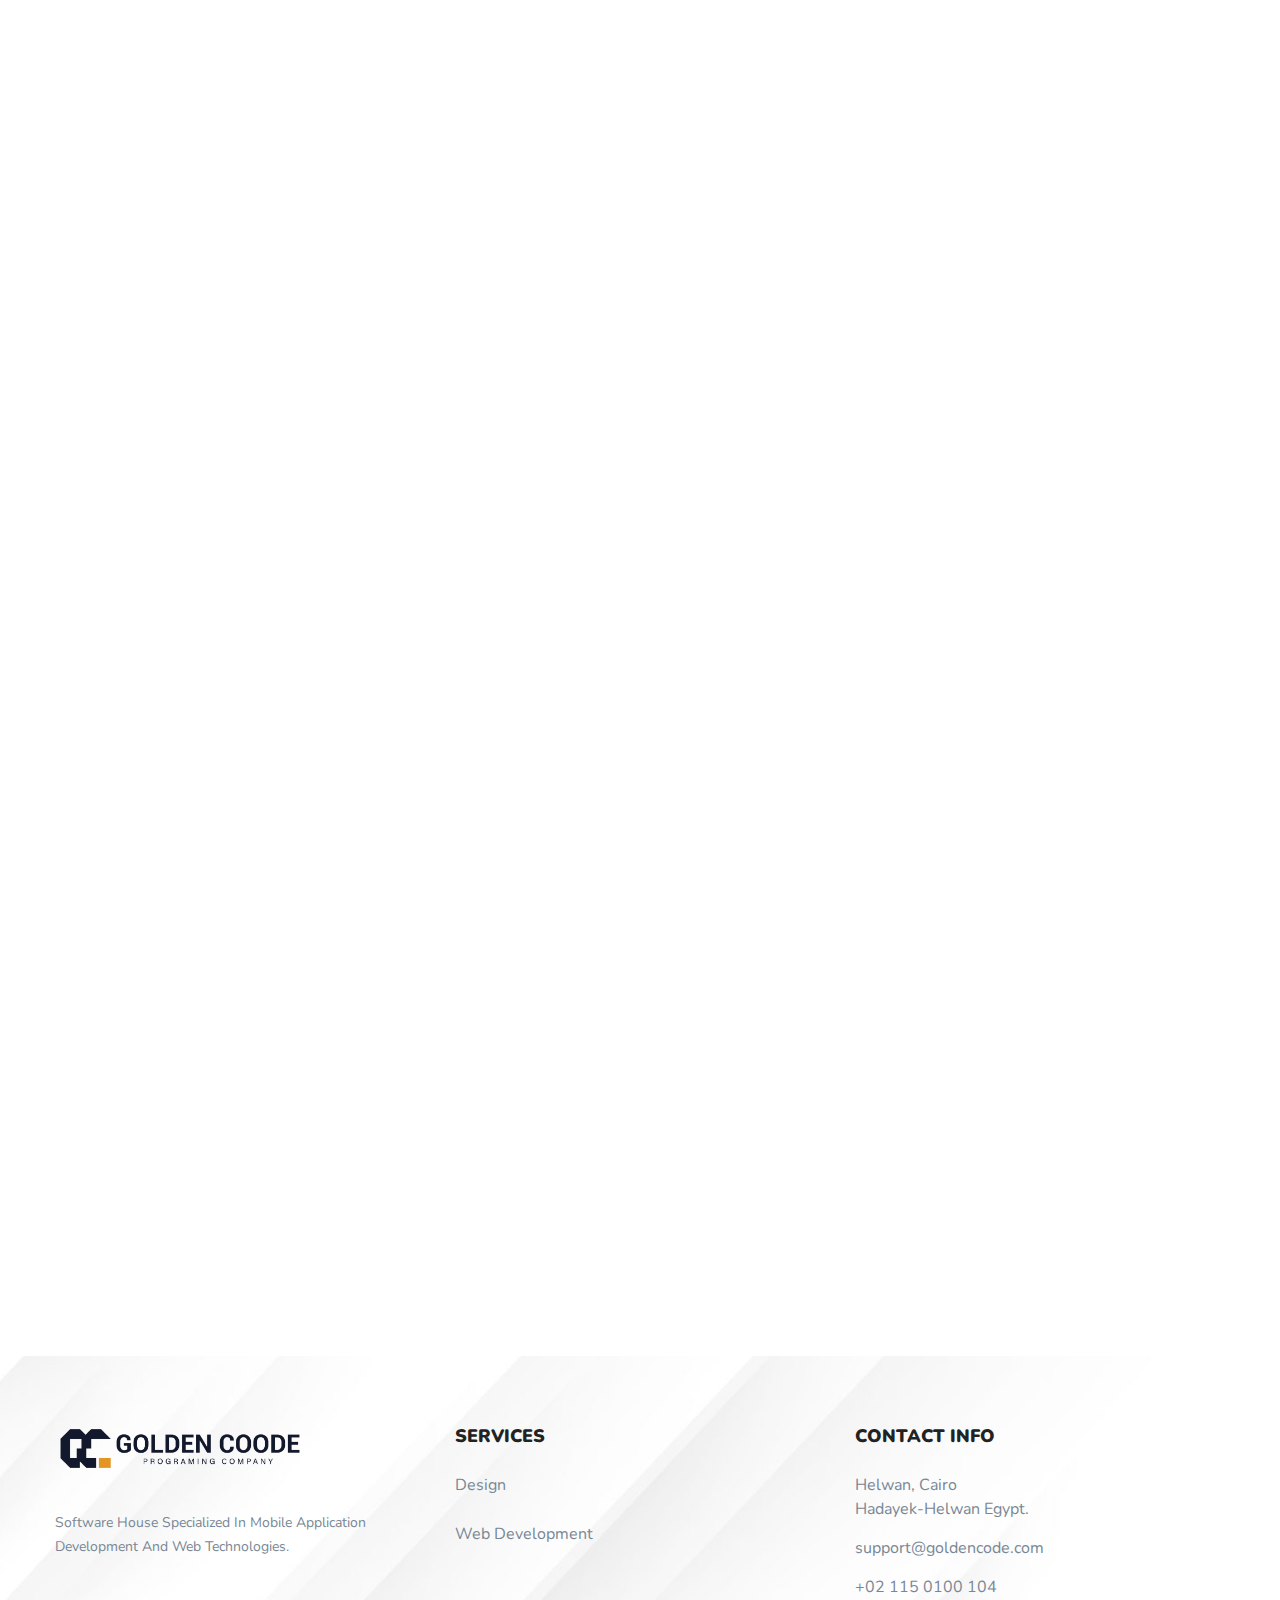
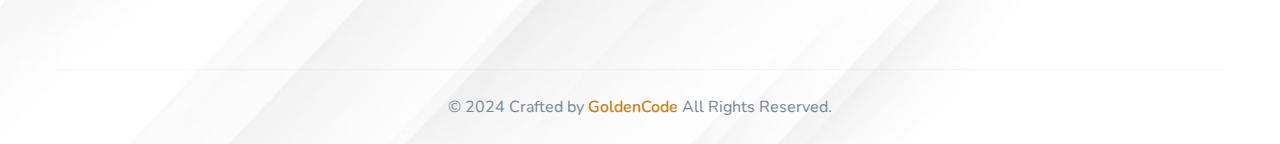
==== commit 527d7835: "logos" ====
--- a/index.html
+++ b/index.html
@@ -91,7 +91,7 @@
 
     <div class="preloader">
         <div class="loader">
-            <div class="ytp-spinner">
+            <!-- <div class="ytp-spinner">
                 <div class="ytp-spinner-container">
                     <div class="ytp-spinner-rotator">
                         <div class="ytp-spinner-left">
@@ -102,7 +102,8 @@
                         </div>
                     </div>
                 </div>
-            </div>
+            </div> -->
+            <img class="logogc" src="./assets/images/logo4.png" alt="logo">
         </div>
     </div>
 
@@ -117,8 +118,7 @@
                     <div class="col-lg-12">
                         <nav class="navbar navbar-expand-lg">
                             <a class="navbar-brand" href="index.html">
-                                <h3><i class="lni lni-code goldi"></i>Golden Code<span class="gold">.</spanc>
-                                </h3>
+                                <img class="logogc" src="./assets/images/logo2.png" alt="logo">
                                 <!-- <img src="assets/images/logo.png" alt="Logo"> -->
                             </a>
                             <button class="navbar-toggler" type="button" data-toggle="collapse"
@@ -874,15 +874,13 @@
             <div class="footer-widget pt-30 pb-70">
                 <div class="row">
                     <div class="col-lg-4 col-sm-6 order-sm-1 order-lg-1">
-                        <div class="footer-about pt-40">
+                        <div class="footer-about">
                             <a href="#">
                                 <div class="footer-title">
-                                    <h5 class="title"><i class="lni lni-code goldi"></i>Golden Code<span
-                                            class="gold">.</span></h5>
-                                </div>
-                            </a>
-                            <p class="text">Software House Specialized In Mobile Application Development And Web
-                                Technologies.</p>
+                                    <img class="logogc" src="./assets/images/logo3.png" alt="logo">
+                                </div>
+                            </a>
+                            <p>Software House Specialized In Mobile Application Development And Web Technologies.</p>
                         </div> <!-- footer about -->
                     </div>
                     <div class="col-lg-4 col-sm-6 order-sm-3 order-lg-2">
--- a/assets/css/style.css
+++ b/assets/css/style.css
@@ -212,11 +212,21 @@
   margin-right: 10px;
   transform: translateY(5px);
 }
-.navbar-brand .goldi {
-  margin-right: 10px;
-  font-size: 30px;
-  transform: translateY(3px);
-}
+
+.logogc {
+  width: 150px;
+  height: 125px;
+}
+footer .logogc {
+  width: 300px;
+  transform: translateX(-25px);
+}
+
+.loader .logogc {
+  width: 250px;
+  height: 250px;
+}
+
 .section-title .title {
   font-size: 18px;
   line-height: 1.6;
@@ -616,12 +626,15 @@
   top: 0;
   left: 0;
   width: 100%;
+  height: 100px;
   z-index: 99;
   -webkit-transition: all 0.3s ease-out 0s;
   -moz-transition: all 0.3s ease-out 0s;
   -ms-transition: all 0.3s ease-out 0s;
   -o-transition: all 0.3s ease-out 0s;
   transition: all 0.3s ease-out 0s;
+  display: flex;
+  align-items: center;
 }
 
 .headroom {
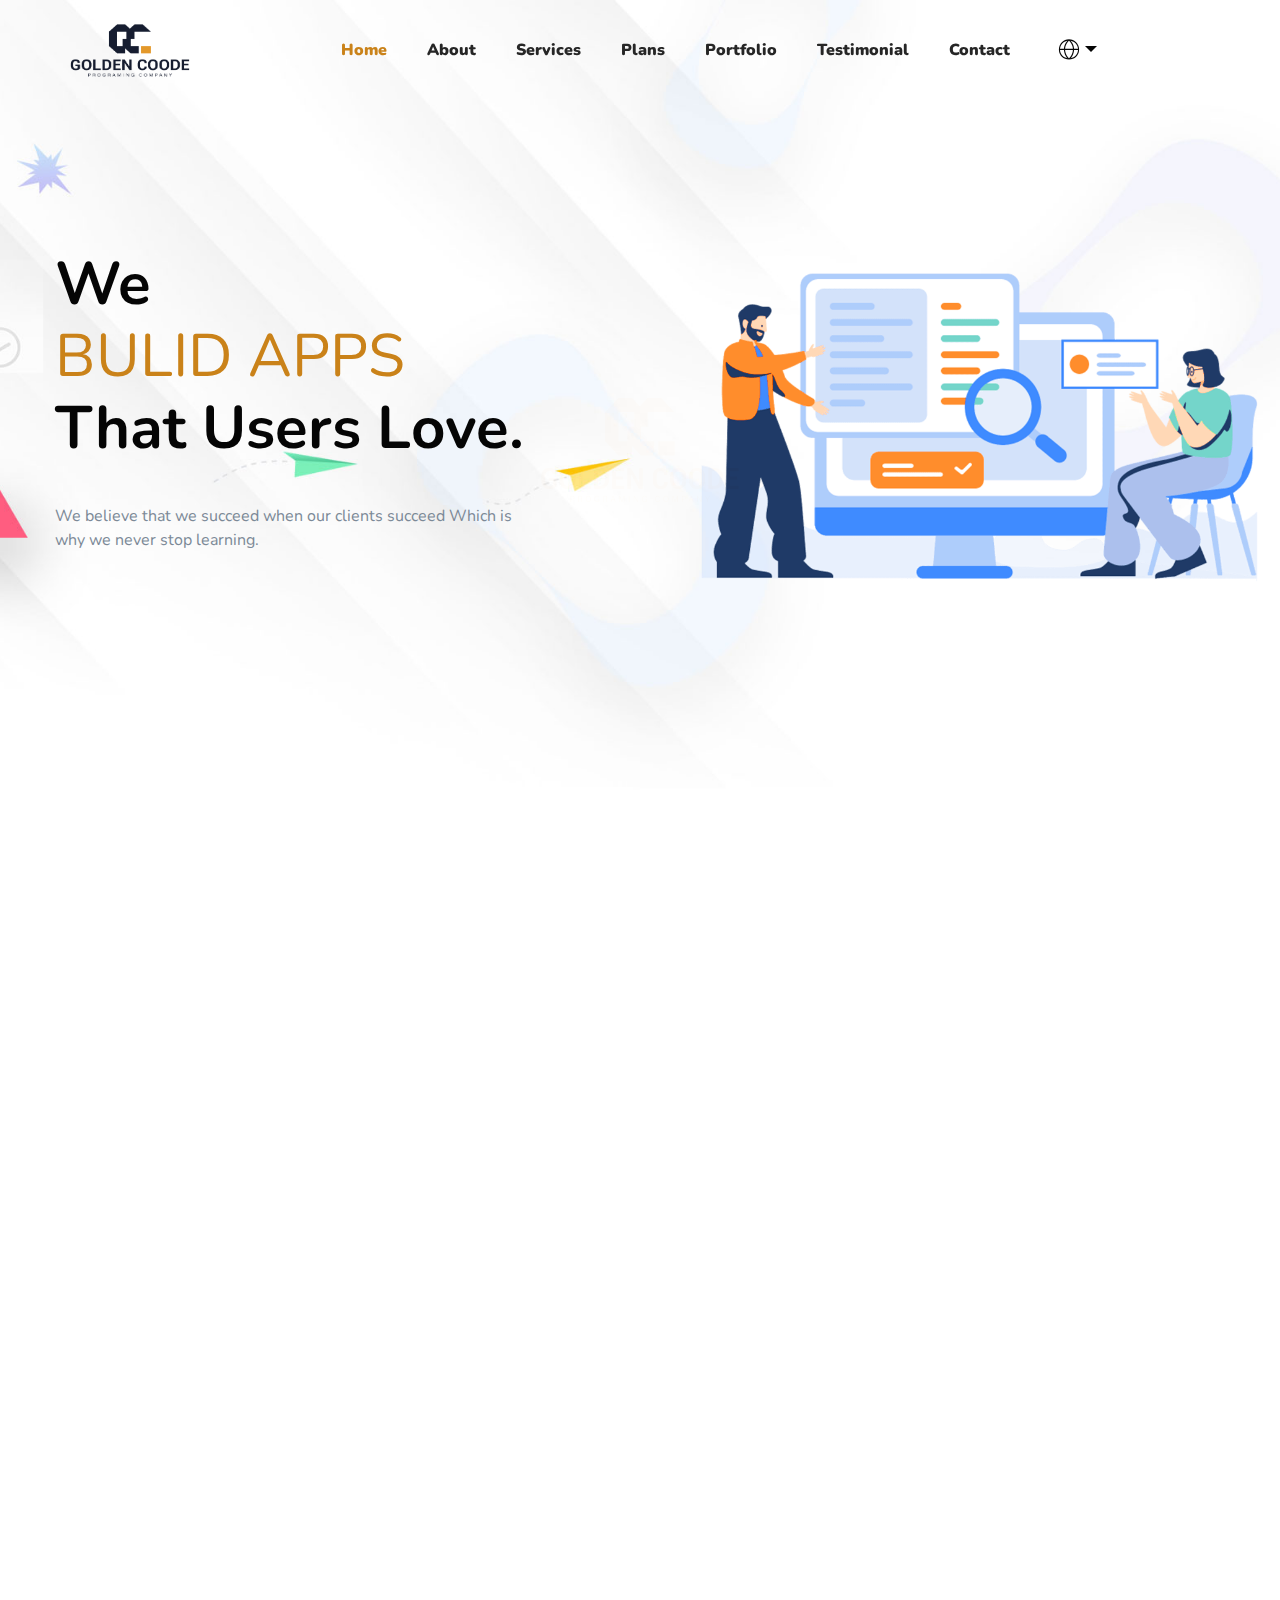
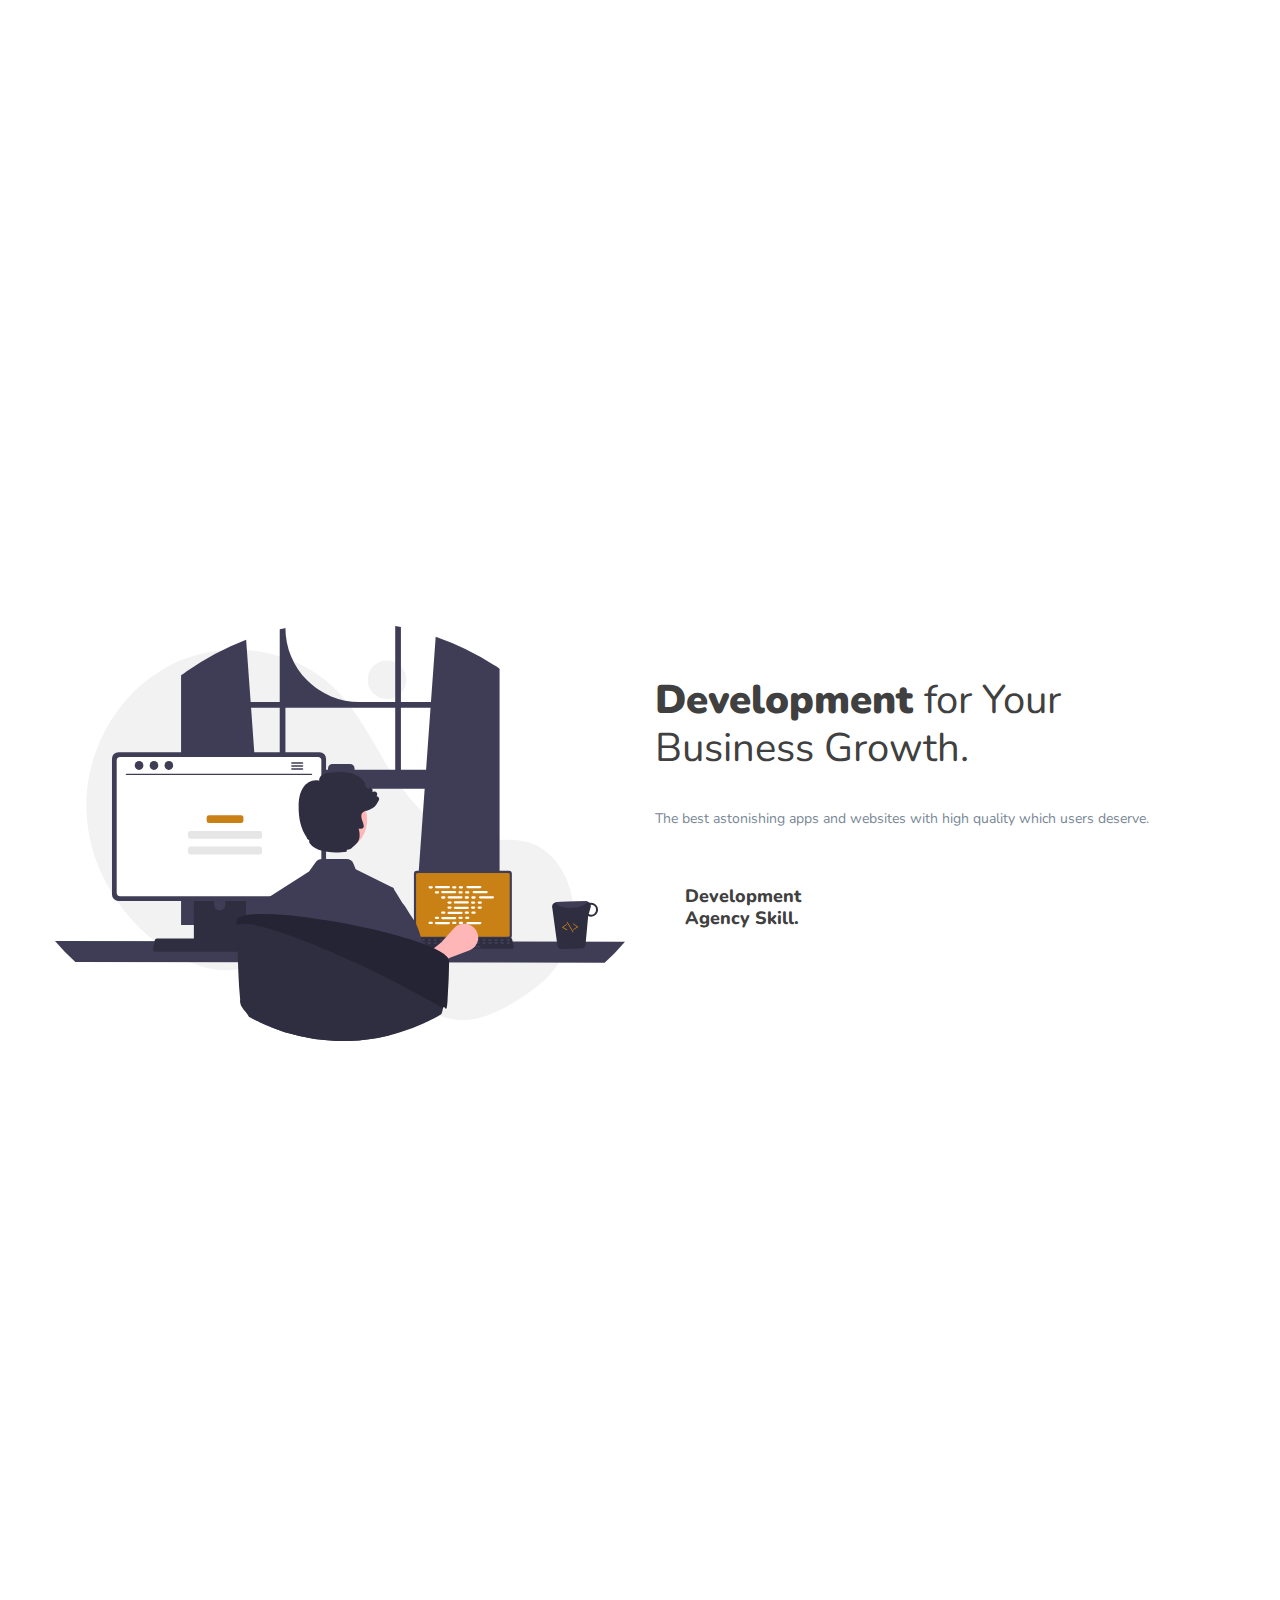
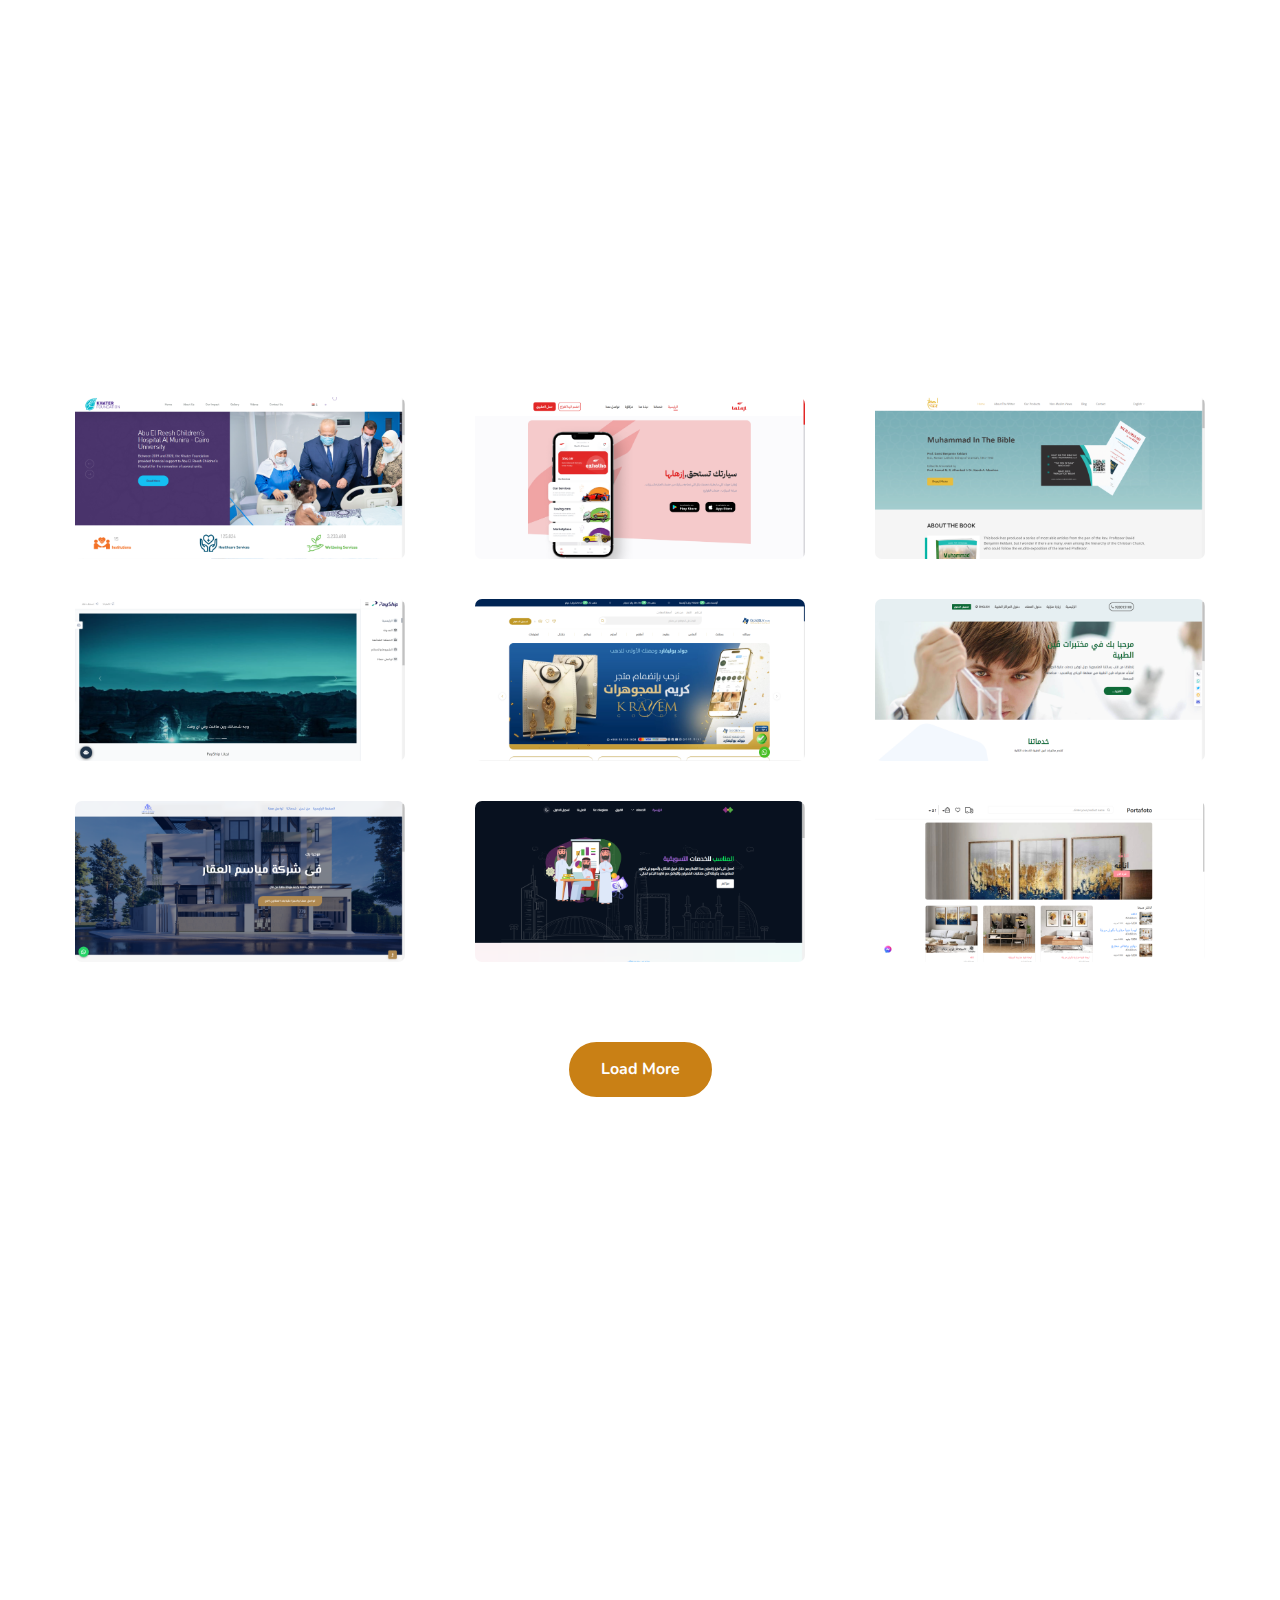
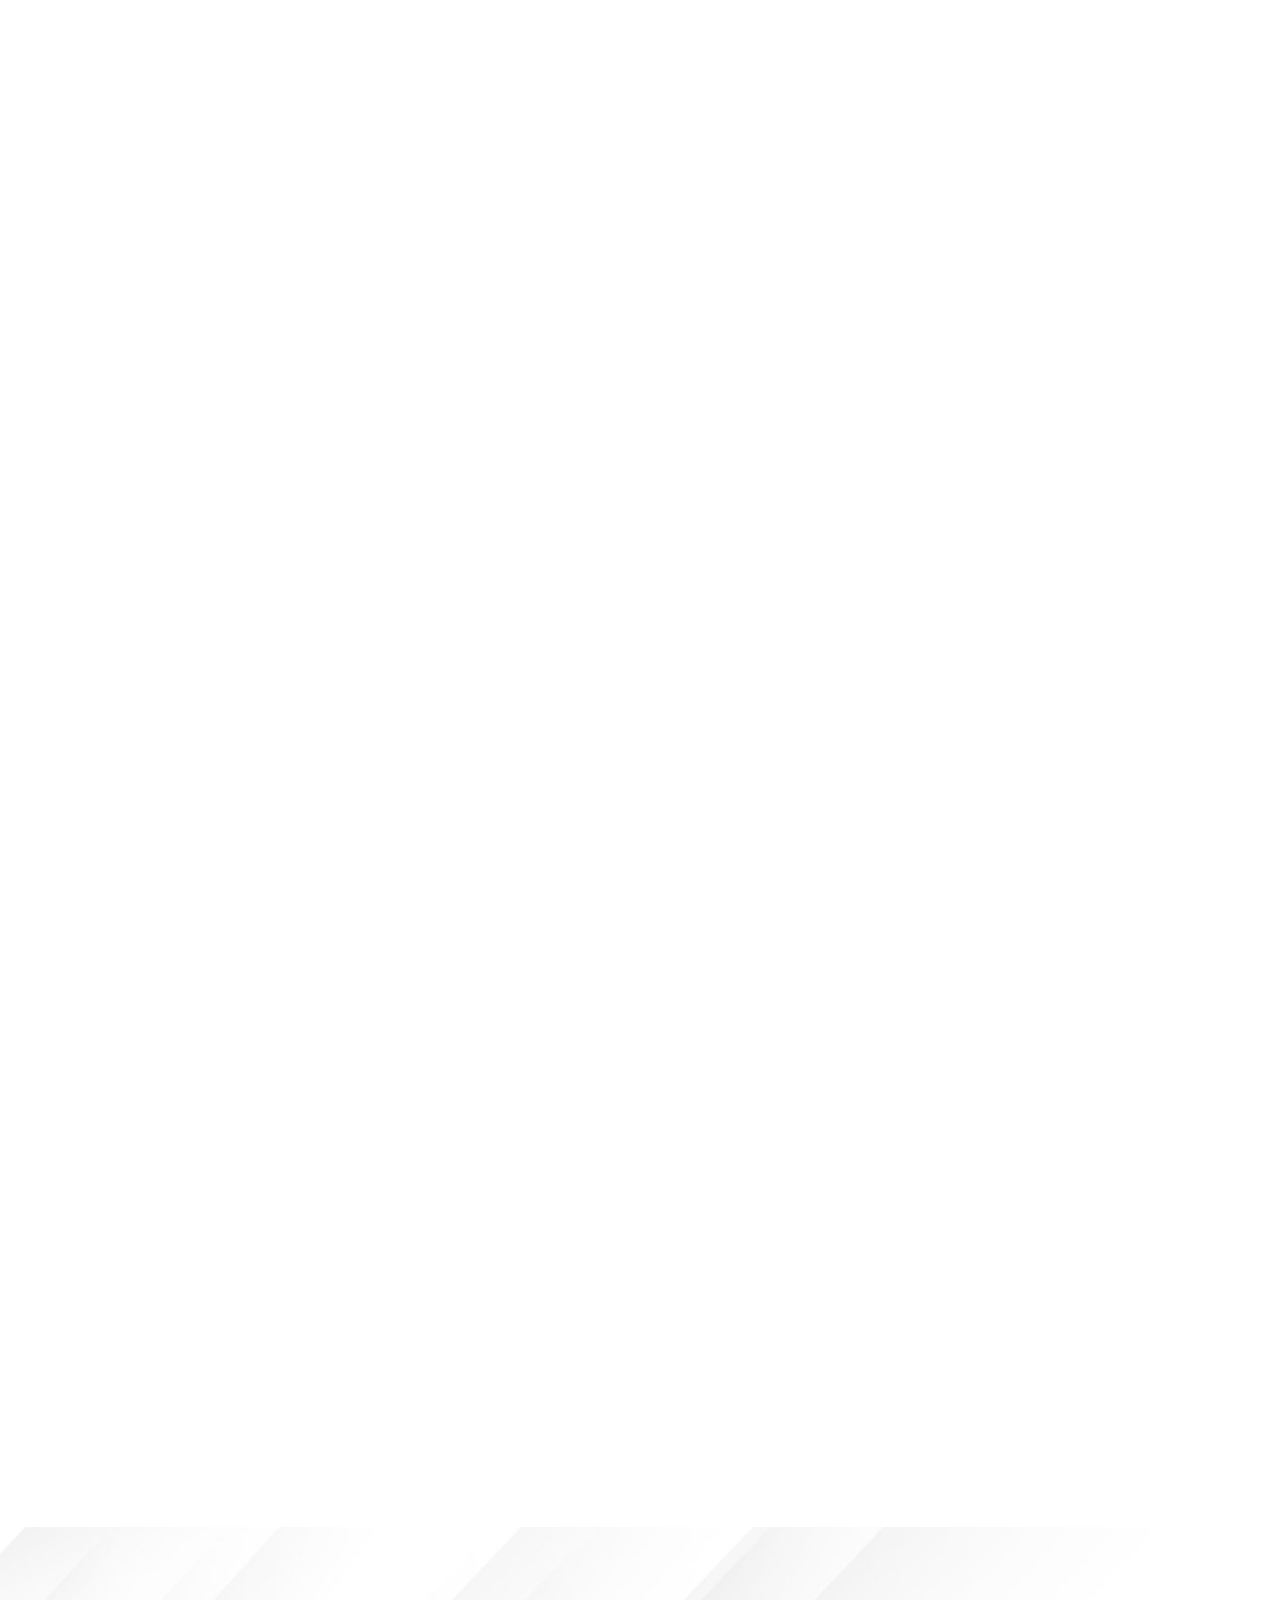
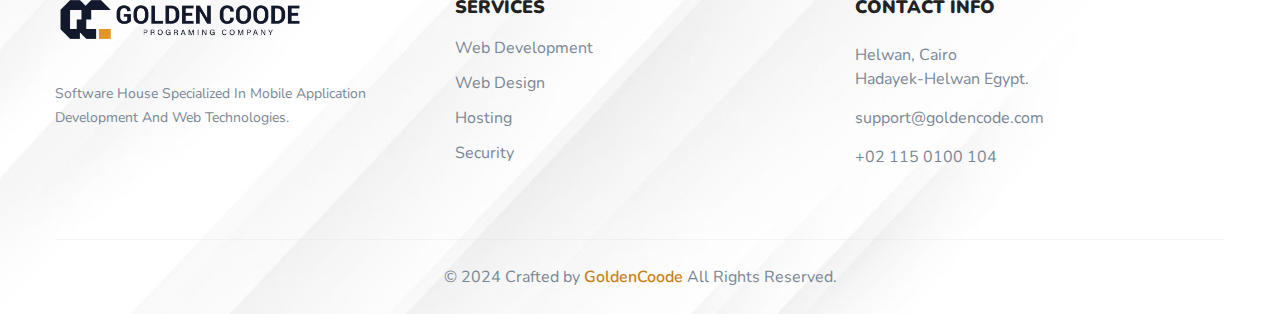
==== commit 17a7f854: "arabic&logo" ====
--- a/index.html
+++ b/index.html
@@ -141,6 +141,9 @@
                                         <a href="#services">Services</a>
                                     </li>
                                     <li class="nav-item">
+                                        <a href="#service">Plans</a>
+                                    </li>
+                                    <li class="nav-item">
                                         <a href="#portfolio">Portfolio</a>
                                     </li>
                                     <li class="nav-item">
@@ -149,7 +152,7 @@
                                     <li class="nav-item">
                                         <a href="#contact">Contact</a>
                                     </li>
-                                    <!-- <li class="nav-item dropdown">
+                                    <li class="nav-item dropdown">
                                         <a class="nav-link dropdown-toggle" href="#" id="navbarDropdown2" role="button" data-toggle="dropdown" aria-haspopup="true" aria-expanded="false">
                                         <i class="lni lni-world"></i>
                                         </a>
@@ -157,7 +160,7 @@
                                         <a class="dropdown-item" href="./index_ar.html">العربية</a>
                                         <a class="dropdown-item" href="#">English</a>
                                         </div>
-                                    </li>    -->
+                                    </li>   
                                 </ul>
                             </div> <!-- navbar collapse -->
 
@@ -224,11 +227,8 @@
             <div class="row justify-content-center">
                 <div class="col-lg-10">
                     <div class="about-content pt-45">
-                        <p class="text wow fadeInUp" data-wow-duration="1s" data-wow-delay="0.4s">Duis et metus et massa
-                            tempus lacinia. Class aptent taciti sociosqu ad litora torquent per conubia nostra, per
-                            inceptos himenaeos. Maecenas ultricies, orci molestie blandit interdum. ipsum ante
-                            pellentesque nisl, eget mollis turpis quam nec eros. ultricies, orci molestie blandit
-                            interdum.</p>
+                        <p class="text wow fadeInUp" data-wow-duration="1s" data-wow-delay="0.4s">We believe that we
+                                succeed when our clients succeed Which is why we never stop learning.</p>
 
                         <div class="about-counter pt-60">
                             <div class="row">
@@ -282,7 +282,7 @@
 
     <!--====== OUR SERVICE PART START ======-->
 
-    <section id="services" class="our-services-area pt-115">
+    <section id="services" class="our-services-area pt-120 pb-115">
         <div class="container">
             <div class="row justify-content-center">
                 <div class="col-xl-5 col-lg-6 col-md-8 col-sm-9">
@@ -309,6 +309,18 @@
                                     <i class="lni lni-brush"></i> <span>Creative Design</span>
                                 </a>
                             </li>
+                            <li class="nav-item">
+                                <a id="hosting-tab" data-toggle="tab" href="#hosting" role="tab" aria-controls="hosting"
+                                    aria-selected="false">
+                                    <i class="lni lni-cloud-check"></i> <span>Hosting</span>
+                                </a>
+                            </li>
+                            <li class="nav-item">
+                                <a id="security-tab" data-toggle="tab" href="#security" role="tab" aria-controls="security"
+                                    aria-selected="false">
+                                    <i class="lni lni-lock"></i> <span>Security</span>
+                                </a>
+                            </li>
 
                             <!-- <li class="nav-item">
                                 <a id="market-tab" data-toggle="tab" href="#market" role="tab" aria-controls="market"
@@ -317,13 +329,13 @@
                                 </a>
                             </li> -->
                         </ul>
-                        <div class="tab-content" id="myTabContent">
+                        <div class="tab-content pt-20" id="myTabContent">
                             <div class="tab-pane fade show active" id="business" role="tabpanel"
                                 aria-labelledby="business-tab">
                                 <div class="row">
                                     <div class="col-lg-6">
                                         <div class="our-services-image">
-                                            <img src="assets/images/our-service-1.jpg" alt="service">
+                                            <img src="assets/images/development.svg" alt="service">
                                         </div> <!-- our services image -->
                                     </div>
                                     <div class="col-lg-6">
@@ -332,7 +344,7 @@
                                                 <span>for Your Business Growth.</span>
                                             </h3>
                                             <p class="text">The best astonishing apps and websites with high quality
-                                                which users deserve</p>
+                                                which users deserve.</p>
 
                                             <div class="our-services-progress d-flex align-items-center mt-55">
                                                 <div class="circle" id="circles-1"></div>
@@ -349,7 +361,7 @@
                                 <div class="row">
                                     <div class="col-lg-6">
                                         <div class="our-services-image mt-50">
-                                            <img src="assets/images/our-service-1.jpg" alt="service">
+                                            <img src="assets/images/design.svg" alt="service">
                                         </div> <!-- our services image -->
                                     </div>
                                     <div class="col-lg-6">
@@ -357,12 +369,12 @@
                                             <h3 class="services-title"><b>Design</b> <span>for Your Business
                                                     Growth.</span></h3>
                                             <p class="text">We provide the best UI/UX Design, Campaign Designs
-                                                Animation, & Video production</p>
+                                                Animation, & Video production.</p>
 
                                             <div class="our-services-progress d-flex align-items-center mt-55">
                                                 <div class="circle" id="circles-2"></div>
                                                 <div class="progress-content">
-                                                    <h4 class="progress-title"><b></b>Digital Marketing <br> Skill.</h4>
+                                                    <h4 class="progress-title"><b></b>Creativity <br> Skill.</h4>
                                                 </div>
                                             </div>
                                         </div> <!-- our services content -->
@@ -370,33 +382,53 @@
                                 </div> <!-- row -->
                             </div>
 
-                            <div class="tab-pane fade" id="market" role="tabpanel" aria-labelledby="market-tab">
+                            <div class="tab-pane fade" id="hosting" role="tabpanel" aria-labelledby="hosting-tab">
                                 <div class="row">
                                     <div class="col-lg-6">
                                         <div class="our-services-image mt-50">
-                                            <img src="assets/images/our-service-1.jpg" alt="service">
+                                            <img src="assets/images/hosting.svg" alt="service">
                                         </div> <!-- our services image -->
                                     </div>
                                     <div class="col-lg-6">
                                         <div class="our-services-content mt-45">
-                                            <h3 class="services-title"><b>Market Analysis</b> <span>for Your Business
-                                                    Growth.</span></h3>
-                                            <p class="text">Lorem ipsum dolor sit amet, consectetur adipiscing elit. Nam
-                                                nec est arcu. Maecenas semper tortor. <br> <br> In elementum in risus
-                                                sed commodo. Phasellus nisi ligula, luctus at tempor vitae, placerat at
-                                                ante. Cras sed consequat justo. Curabitur laoreet eu est vel convallis.
-                                            </p>
+                                            <h3 class="services-title"><b>Hosting</b> <span>for Your Business
+                                                    Sharing</span></h3>
+                                            <p class="text">We Provide a Hosting Service that Can Improve the SEO Of Your Website.</p>
 
                                             <div class="our-services-progress d-flex align-items-center mt-55">
                                                 <div class="circle" id="circles-3"></div>
                                                 <div class="progress-content">
-                                                    <h4 class="progress-title">Market Analysis <br> Agency Skill.</h4>
+                                                    <h4 class="progress-title">Hosting<br> Skill.</h4>
                                                 </div>
                                             </div>
                                         </div> <!-- our services content -->
                                     </div>
                                 </div> <!-- row -->
                             </div>
+
+                            <div class="tab-pane fade" id="security" role="tabpanel" aria-labelledby="security-tab">
+                                <div class="row">
+                                    <div class="col-lg-6">
+                                        <div class="our-services-image mt-50">
+                                            <img src="assets/images/security2.svg" alt="service">
+                                        </div> <!-- our services image -->
+                                    </div>
+                                    <div class="col-lg-6">
+                                        <div class="our-services-content mt-45">
+                                            <h3 class="services-title"><b>Security</b> <span>for Your Business
+                                                    Safety.</span></h3>
+                                            <p class="text">We Have good CyberSecurity Engineers Specialized in Web Penetration Testing to Make Your Website Safe.</p>
+
+                                            <div class="our-services-progress d-flex align-items-center mt-55">
+                                                <div class="circle" id="circles-4"></div>
+                                                <div class="progress-content">
+                                                    <h4 class="progress-title">Penetration <br> testing Skill.</h4>
+                                                </div>
+                                            </div>
+                                        </div> <!-- our services content -->
+                                    </div>
+                                </div> <!-- row -->
+                            </div>
                         </div> <!-- tab content -->
                     </div> <!-- our services tab -->
                 </div>
@@ -408,7 +440,7 @@
 
     <!--====== SERVICE PART START ======-->
 
-    <section id="service" class="service-area pt-105">
+    <section id="service" class="service-area pt-105 pb-120">
         <div class="container">
             <div class="row">
                 <div class="col-lg-6 col-md-8">
@@ -474,7 +506,7 @@
                 <div class="row">
                     <div class="col-lg-12">
                         <div class="service-btn text-center pt-25 pb-15">
-                            <a class="main-btn main-btn-2" href="#">All Services</a>
+                            <a class="main-btn main-btn-2" href="./pricing.html">P R I C I N G</a>
                         </div> <!-- service btn -->
                     </div>
                 </div> <!-- row -->
@@ -889,10 +921,10 @@
                                 <h5 class="title">Services</h5>
                             </div>
                             <ul>
-                                <li><a href="#">Design</a></li>
-                                <!-- <li><a href="#">Digital Marketing</a></li> -->
-                                <!-- <li><a href="#">Ios Analysis</a></li> -->
                                 <li><a href="#">Web Development</a></li>
+                                <li><a href="#">Web Design</a></li>
+                                <li><a href="#">Hosting</a></li>
+                                <li><a href="#">Security</a></li>
                             </ul>
                         </div> <!-- footer link -->
                     </div>
@@ -933,7 +965,7 @@
                 </div> <!-- row -->
             </div> <!-- footer widget -->
             <div class="footer-copyright text-center">
-                <p class="text">© 2024 Crafted by <a href="https://goldencode.com" rel="nofollow">GoldenCode</a> All
+                <p class="text">© 2024 Crafted by <a href="https://goldencoode.com" rel="nofollow">GoldenCoode</a> All
                     Rights
                     Reserved.</p>
             </div>
--- a/assets/css/style.css
+++ b/assets/css/style.css
@@ -1154,7 +1154,7 @@
 /*===========================
         03.ABOUT css 
 ===========================*/
-.about-title .welcome {
+.about-title .welcome, .welcome {
   font-size: 18px;
   font-weight: 400;
   text-transform: uppercase;
@@ -1293,6 +1293,10 @@
 }
 
 /*===== ABOUT 2 =====*/
+.about-content p {
+  text-align: center !important;
+}
+
 .about-content-2 .about-line {
   padding-top: 10px;
 }
@@ -2587,6 +2591,9 @@
   color: #222;
 }
 
+.footer-link ul {
+  line-height: 10px;
+}
 .footer-link ul li {
   margin-top: 25px;
 }
@@ -2602,7 +2609,7 @@
 }
 
 .footer-link ul li a:hover {
-  color: #222;
+  color: #c98015;
 }
 
 .footer-contact .text {
@@ -3322,7 +3329,7 @@
   color: #fff;
   width: 36px;
   height: 36px;
-  background: #3d60f4;
+  background: #c98015;
   display: block;
   border-radius: 30px;
   line-height: 36px;
@@ -3364,7 +3371,7 @@
 }
 
 .team-item .info-text h3 a:hover {
-  color: #3d60f4;
+  color: #c98015;
 }
 
 .team-item .info-text p {
@@ -3398,3 +3405,142 @@
   width: 100%;
   height: 500px;
 }
+
+/* ===== Pricing CSS ===== */
+.ud-pricing {
+  padding-top: 120px;
+  padding-bottom: 90px;
+}
+
+.ud-single-pricing {
+  margin-bottom: 40px;
+  background: #fff;
+  border: 2px solid #d4deff;
+  border-radius: 8px;
+  text-align: center;
+  padding: 45px 30px;
+  position: relative;
+}
+
+.ud-single-pricing.active {
+  background: -webkit-gradient(linear, left top, left bottom, from(#c98015), to(#e09729));
+  background: linear-gradient(180deg, #c98015 0%, #e09729 100%);
+  border: none;
+  padding: 55px 30px;
+}
+
+.ud-single-pricing.active .ud-pricing-header h3,
+.ud-single-pricing.active .ud-pricing-header h4 {
+  color: #fff;
+}
+
+.ud-single-pricing.active .ud-pricing-body li {
+  color: #fff;
+}
+
+.ud-single-pricing.first-item::after, .ud-single-pricing.last-item::after {
+  content: "";
+  position: absolute;
+  width: 55px;
+  height: 55px;
+  z-index: 1;
+}
+
+.ud-single-pricing.first-item::after {
+  background: #212b36;
+  left: -2px;
+  bottom: -2px;
+  border-radius: 0px 55px 0px 8px;
+}
+
+.ud-single-pricing.last-item::after {
+  background: #c98015;
+  top: -2px;
+  right: -2px;
+  border-radius: 0px 8px 0px 55px;
+}
+
+.ud-single-pricing .ud-popular-tag {
+  display: inline-block;
+  padding: 10px 25px;
+  background: #fff;
+  border-radius: 30px;
+  color: #c98015;
+  margin-bottom: 20px;
+  font-weight: 600;
+}
+
+.ud-single-pricing .ud-pricing-header h3 {
+  font-weight: 500;
+  font-size: 15px;
+  margin-bottom: 8px;
+}
+
+.ud-single-pricing .ud-pricing-header h4 {
+  font-weight: 600;
+  font-size: 26px;
+  color: #c98015;
+  margin-bottom: 40px;
+}
+
+.ud-single-pricing .ud-pricing-body {
+  margin-bottom: 40px;
+}
+
+.ud-single-pricing .ud-pricing-body li {
+  font-weight: 500;
+  font-size: 15px;
+  margin-bottom: 18px;
+}
+
+.ud-single-pricing .ud-main-btn {
+  border-radius: 30px;
+  padding: 15px 40px;
+}
+
+.ud-single-pricing .ud-border-btn {
+  border: 1px solid #d4deff;
+  color: #c98015;
+  background: #fff;
+  transition: all .3s ease-in-out;
+}
+
+.ud-single-pricing .ud-border-btn:hover {
+  color: #fff;
+  border-color: #c98015;
+  background: #c98015;
+}
+
+.ud-single-pricing .ud-white-btn {
+  border-color: #212b36;
+  font-weight: 600;
+  background: #fff;
+  color: #c98015;
+  transition: all .3s ease-in-out;
+}
+
+.ud-single-pricing .ud-white-btn:hover {
+  color: #fff;
+  background: #212b36;
+}
+
+.ptitle p {
+  font-size: 20px;
+  line-height: 30px;
+}
+.hosts {
+  margin-top: 50px;
+}
+@media (max-width: 767px) {
+  .ptitle p {
+    font-size: 16px;
+    line-height: 26px;
+  }
+}
+
+.pfooter {
+  padding-top: 40px;
+}
+.pcopy {
+  margin-top: 40px;
+}